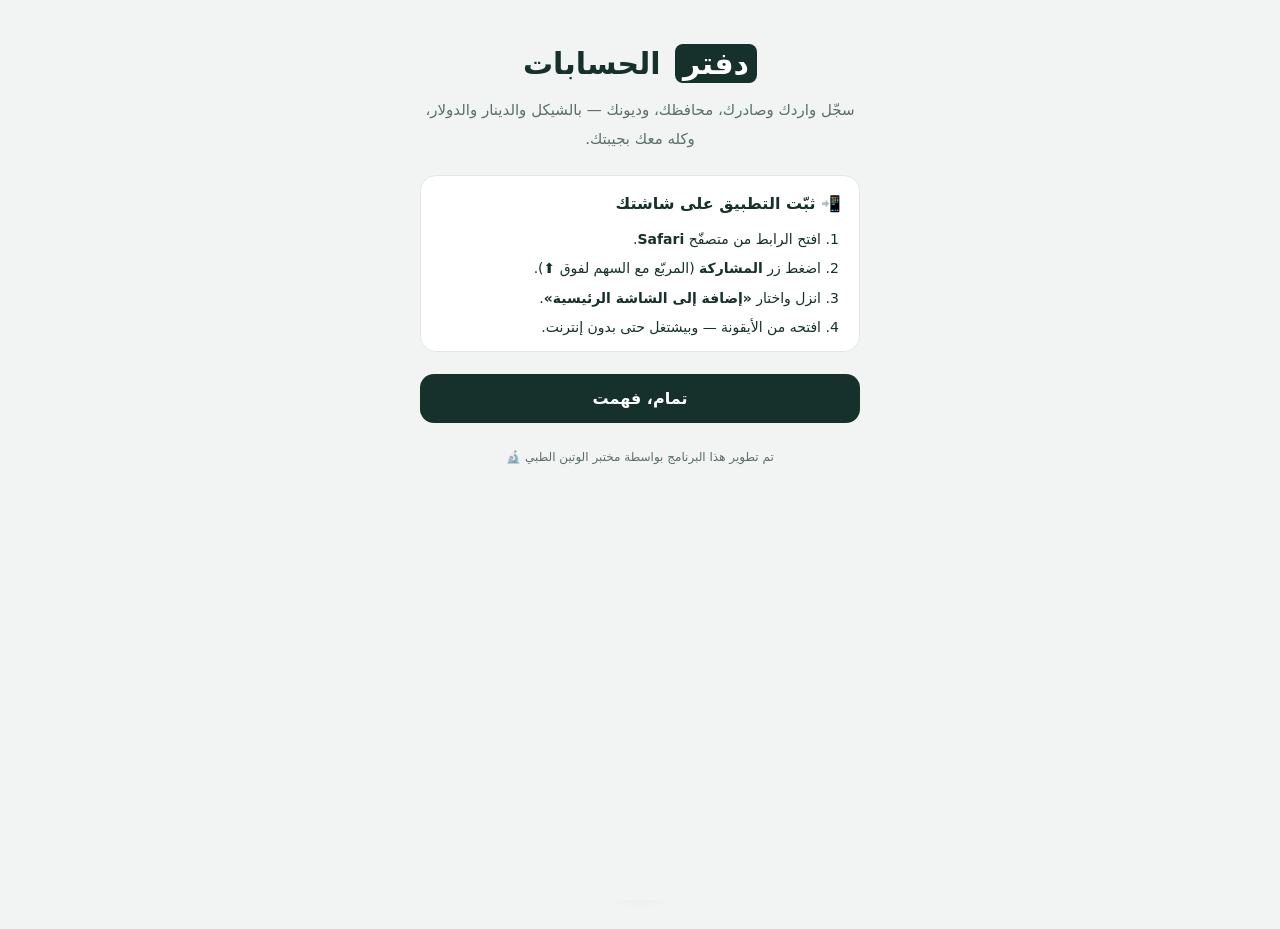
==== index.html @ 84275ccd "Add files via upload" ====
<!DOCTYPE html>
<html lang="ar" dir="rtl">
<head>
<meta charset="utf-8" /><meta name="viewport" content="width=device-width, initial-scale=1, viewport-fit=cover, maximum-scale=1" />
<title>دفتر الحسابات</title><meta name="color-scheme" content="light dark" />
<meta name="theme-color" content="#F1F4F2" media="(prefers-color-scheme: light)" />
<meta name="theme-color" content="#0E1A17" media="(prefers-color-scheme: dark)" />
<link rel="manifest" href="./manifest.webmanifest" />
<meta name="apple-mobile-web-app-capable" content="yes" />
<meta name="apple-mobile-web-app-status-bar-style" content="default" />
<meta name="apple-mobile-web-app-title" content="دفتر الحسابات" />
<link rel="apple-touch-icon" href="./icon-180.png" />
<style>
:root{--bg:#F1F4F2;--surface:#FFFFFF;--ink:#16302B;--ink-soft:#5A6F69;--line:#E3E8E5;--income:#138A5E;--income-bg:#E4F4EC;--expense:#D2504A;--expense-bg:#FBE9E7;--gold:#C2922E;--blue:#2C5BB0;--blue-bg:#EAF0FB;--seg-bg:#E6EBE8;--remind-bg:#FFF8EC;--remind-line:#F0DDB0;--remind-line2:#F0E2C4;--card-soft:#F3F6F4;--track:#D2D8D4;--accent:#16302B;--on-accent:#FFFFFF;--gold-bg:#FBF6EA;--chip-soft:#EEF2F0;--purple:#7A4FB5;--purple-bg:#F3EEFB;color-scheme:light dark;}
@media (prefers-color-scheme: dark){
  :root{
    --bg:#0E1A17;--surface:#17241F;--ink:#F4F8F6;--ink-soft:#C2D2CC;--line:#263530;
    --income:#43C492;--income-bg:#16302A;--expense:#F0837C;--expense-bg:#33211F;
    --gold:#D8B45E;--blue:#86A9E6;--blue-bg:#1E2B3D;
    --seg-bg:#101C18;--remind-bg:#272316;--remind-line:#4A3F22;--remind-line2:#3A3320;--card-soft:#1E2C26;--track:#2A3A33;
    --accent:#43C492;--on-accent:#0E1A17;--gold-bg:#2A2416;--chip-soft:#1E2C26;--purple:#C2A5E8;--purple-bg:#2A2238;
  }
}
*{box-sizing:border-box;-webkit-tap-highlight-color:transparent;}
html{background:var(--bg);min-height:100%;}
html,body{margin:0;padding:0;}
body{font-family:-apple-system,"SF Arabic","Segoe UI",system-ui,sans-serif;background:var(--bg);color:var(--ink);min-height:100vh;}
.aw-root{min-height:100vh;max-width:520px;margin:0 auto;padding:0 16px calc(110px + env(safe-area-inset-bottom));position:relative;}
.aw-loading{padding:80px 0;text-align:center;color:var(--ink-soft);}
.aw-top{display:flex;align-items:center;justify-content:space-between;padding:calc(18px + env(safe-area-inset-top)) 2px 10px;}
.aw-brand{font-size:20px;font-weight:700;letter-spacing:-.2px;}
.aw-brand-mark{background:var(--accent);color:var(--on-accent);border-radius:8px;padding:2px 8px;margin-left:4px;font-weight:800;}
.aw-gear{background:var(--surface);border:1px solid var(--line);border-radius:10px;padding:7px 9px;font-size:15px;}
.aw-cur-pills{display:flex;gap:8px;margin:2px 0 14px;}
.aw-cur-pill{flex:1;display:flex;flex-direction:column;align-items:center;gap:1px;padding:10px 4px;border:1.5px solid var(--line);background:var(--surface);border-radius:14px;font-family:inherit;color:var(--ink-soft);}
.aw-cur-pill.on{border-color:var(--gold);background:var(--gold-bg);color:var(--ink);box-shadow:0 2px 8px rgba(194,146,46,.15);}
.aw-cur-pill-sym{font-size:18px;font-weight:800;}
.aw-cur-pill-name{font-size:11px;font-weight:600;}
.aw-seg{display:flex;background:var(--seg-bg);border-radius:13px;padding:4px;margin:0 0 14px;}
.aw-seg-btn{position:relative;flex:1;padding:10px 4px;border:none;background:none;border-radius:10px;font-size:14px;font-weight:700;font-family:inherit;color:var(--ink-soft);}
.aw-seg-btn.on{background:var(--surface);color:var(--ink);box-shadow:0 1px 4px rgba(22,48,43,.1);}
.aw-dot{position:absolute;top:3px;left:8px;min-width:17px;height:17px;line-height:17px;background:var(--expense);color:#fff;border-radius:9px;font-size:10px;font-weight:800;padding:0 4px;}
.aw-month-nav{display:flex;align-items:center;justify-content:center;gap:18px;padding:0 0 14px;}
.aw-month-arrow{width:34px;height:34px;border-radius:50%;border:1px solid var(--line);background:var(--surface);font-size:20px;color:var(--ink);line-height:1;display:flex;align-items:center;justify-content:center;}
.aw-month-arrow:disabled{opacity:.35;}
.aw-month-label{font-size:16px;font-weight:600;min-width:130px;text-align:center;}
.aw-ledger{background:var(--surface);border-radius:20px;padding:22px 20px 18px;border:1px solid var(--line);box-shadow:0 6px 20px rgba(22,48,43,.06);position:relative;}
.aw-ledger::before{content:"";position:absolute;top:0;right:20px;left:20px;height:3px;background:linear-gradient(90deg,var(--gold),transparent);border-radius:3px;}
.aw-ledger-debt::before{background:linear-gradient(90deg,var(--blue),transparent);}
.aw-ledger-wallet::before{background:linear-gradient(90deg,var(--income),transparent);}
.aw-ledger-label{font-size:13px;color:var(--ink-soft);margin-bottom:4px;}
.aw-ledger-hint{font-size:12px;color:var(--ink-soft);margin-top:2px;}
.aw-balance{display:flex;align-items:baseline;gap:6px;margin-bottom:16px;}
.aw-ledger-wallet .aw-balance{margin-bottom:6px;}
.aw-balance.neg .aw-balance-num{color:var(--expense);}
.aw-cur-sym{font-size:20px;font-weight:600;color:var(--ink-soft);}
.aw-balance-num{font-size:40px;font-weight:800;letter-spacing:-1px;font-variant-numeric:tabular-nums;line-height:1;}
.aw-ledger-cols{display:flex;align-items:stretch;}
.aw-col{flex:1;display:flex;flex-direction:column;gap:3px;padding:6px 4px;}
.aw-col-divider{width:1px;background:var(--line);margin:4px 0;}
.aw-col-cap{font-size:12px;color:var(--ink-soft);}
.aw-col-val{font-size:19px;font-weight:700;font-variant-numeric:tabular-nums;}
.aw-col.income .aw-col-val{color:var(--income);}
.aw-col.expense .aw-col-val{color:var(--expense);}
.aw-chips{display:flex;gap:8px;padding:16px 0 6px;flex-wrap:wrap;}
.aw-chip{border:1px solid var(--line);background:var(--surface);color:var(--ink-soft);border-radius:999px;padding:8px 16px;font-size:14px;font-family:inherit;font-weight:600;}
.aw-chip.on{background:var(--accent);color:var(--on-accent);border-color:var(--accent);}
.aw-chip-toggle{margin-right:auto;font-size:13px;padding:8px 14px;}
.aw-chip-toggle.on{background:var(--blue);border-color:var(--blue);}
.aw-card{background:var(--surface);border:1px solid var(--line);border-radius:18px;padding:16px;margin-top:12px;}
.aw-card-title{font-size:15px;font-weight:700;margin-bottom:12px;}
.aw-chart-card .aw-chart{width:100%;height:auto;display:block;}
.aw-chart-legend{display:flex;gap:16px;justify-content:center;margin-top:8px;font-size:12px;color:var(--ink-soft);}
.aw-chart-legend i{display:inline-block;width:10px;height:10px;border-radius:3px;margin-left:5px;vertical-align:middle;}
.aw-bd-row{margin-bottom:12px;}.aw-bd-row:last-child{margin-bottom:0;}
.aw-bd-head{display:flex;justify-content:space-between;align-items:baseline;margin-bottom:5px;}
.aw-bd-name{font-size:14px;display:flex;align-items:center;gap:7px;}
.aw-bd-icon{font-size:16px;}
.aw-bd-amt{font-size:13px;font-weight:700;font-variant-numeric:tabular-nums;}
.aw-bd-pct{color:var(--ink-soft);font-weight:500;margin-right:6px;font-size:12px;}
.aw-bar-track{height:8px;background:var(--track);border-radius:6px;overflow:hidden;}
.aw-bar-fill{height:100%;background:var(--expense);border-radius:6px;transition:width .4s ease;}
.aw-bar-fill.paid{background:var(--income);}
.aw-debt-bar{margin-top:8px;background:var(--income-bg);height:6px;}
.aw-list{margin-top:16px;}
.aw-list-head{display:flex;justify-content:space-between;align-items:center;padding:0 4px 8px;font-size:15px;font-weight:700;}
.aw-list-count{background:var(--surface);border:1px solid var(--line);color:var(--ink-soft);border-radius:999px;padding:2px 10px;font-size:13px;font-weight:600;}
.aw-empty{text-align:center;color:var(--ink-soft);font-size:14px;line-height:2;padding:36px 16px;background:var(--surface);border:1px dashed var(--line);border-radius:16px;}
.aw-remind{background:var(--remind-bg);border:1px solid var(--remind-line);border-radius:16px;padding:14px 16px;margin-top:12px;}
.aw-remind-title{font-size:14px;font-weight:800;margin-bottom:8px;}
.aw-remind-row{display:flex;justify-content:space-between;align-items:center;gap:8px;font-size:13px;padding:5px 0;border-top:1px solid var(--remind-line2);}
.aw-remind-row:first-of-type{border-top:none;}
.aw-remind-when{font-weight:700;white-space:nowrap;}
.aw-remind-row.due-over .aw-remind-when{color:var(--expense);}
.aw-remind-row.due-soon .aw-remind-when{color:var(--gold);}
.aw-item{display:flex;align-items:center;gap:12px;background:var(--surface);border:1px solid var(--line);border-radius:14px;padding:12px;margin-bottom:8px;animation:awfade .25s ease;}
@keyframes awfade{from{opacity:0;transform:translateY(4px);}to{opacity:1;transform:none;}}
.aw-item-icon{width:40px;height:40px;border-radius:11px;flex-shrink:0;display:flex;align-items:center;justify-content:center;font-size:19px;}
.aw-item-icon.in{background:var(--income-bg);}
.aw-item-icon.out{background:var(--expense-bg);}
.aw-item-icon.wallet{background:var(--chip-soft);}
.aw-item-body{flex:1;min-width:0;}
.aw-item-top{display:flex;justify-content:space-between;align-items:baseline;gap:8px;}
.aw-item-cat{font-size:15px;font-weight:600;}
.aw-item-amt{font-size:15px;font-weight:800;font-variant-numeric:tabular-nums;white-space:nowrap;}
.aw-item-amt.in{color:var(--income);}.aw-item-amt.out{color:var(--expense);}
.aw-wallet-bal{font-size:17px;font-weight:800;font-variant-numeric:tabular-nums;color:var(--ink);white-space:nowrap;}
.aw-wallet-bal.neg{color:var(--expense);}
.aw-wallet-item{cursor:pointer;}
.aw-item-sub{display:flex;align-items:center;gap:8px;margin-top:3px;flex-wrap:wrap;}
.aw-tag{font-size:11px;font-weight:700;border-radius:6px;padding:2px 7px;}
.aw-tag.work{background:var(--blue-bg);color:var(--blue);}
.aw-tag.personal{background:var(--purple-bg);color:var(--purple);}
.aw-tag.wallet{background:var(--chip-soft);color:var(--ink-soft);}
.aw-tag.settled-tag{background:var(--income-bg);color:var(--income);}
.aw-tag.due-over{background:var(--expense-bg);color:var(--expense);}
.aw-tag.due-soon{background:var(--gold-bg);color:var(--gold);}
.aw-note{font-size:12px;color:var(--ink-soft);overflow:hidden;text-overflow:ellipsis;white-space:nowrap;max-width:170px;}
.aw-date{font-size:11px;color:var(--ink-soft);font-variant-numeric:tabular-nums;margin-right:auto;}
.aw-del{background:none;border:none;font-size:16px;opacity:.45;padding:6px;flex-shrink:0;}
.aw-del:active{opacity:1;}
.aw-debt-item.settled{opacity:.6;}
.aw-debt-actions{display:flex;flex-direction:column;align-items:center;gap:6px;flex-shrink:0;}
.aw-pay{background:var(--accent);color:var(--on-accent);border:none;border-radius:9px;padding:7px 12px;font-size:13px;font-weight:700;font-family:inherit;}
.aw-pay:active{opacity:.85;}
.aw-fab{position:fixed;bottom:calc(24px + env(safe-area-inset-bottom));right:50%;transform:translateX(50%);width:60px;height:60px;border-radius:50%;border:none;background:var(--accent);color:var(--on-accent);font-size:32px;font-weight:300;line-height:1;box-shadow:0 8px 24px rgba(22,48,43,.32);z-index:20;}
.aw-fab:active{transform:translateX(50%) scale(.94);}
.aw-overlay{position:fixed;inset:0;background:rgba(22,48,43,.4);z-index:30;display:flex;align-items:flex-end;justify-content:center;animation:awovl .2s ease;}
@keyframes awovl{from{opacity:0;}to{opacity:1;}}
.aw-sheet{background:var(--bg);width:100%;max-width:520px;border-radius:24px 24px 0 0;padding:10px 18px calc(26px + env(safe-area-inset-bottom));max-height:92vh;overflow-y:auto;animation:awsheet .28s cubic-bezier(.2,.8,.2,1);}
@keyframes awsheet{from{transform:translateY(100%);}to{transform:none;}}
.aw-sheet-handle{width:42px;height:5px;background:var(--line);border-radius:3px;margin:4px auto 14px;}
.aw-sheet-title{font-size:18px;font-weight:700;text-align:center;margin-bottom:18px;}
.aw-cur-pick{display:flex;gap:8px;}
.aw-cur-pick-btn{flex:1;display:flex;flex-direction:column;align-items:center;gap:1px;padding:11px 4px;border:1.5px solid var(--line);background:var(--surface);border-radius:13px;font-family:inherit;color:var(--ink-soft);}
.aw-cur-pick-btn.on{border-color:var(--gold);background:var(--gold-bg);color:var(--ink);}
.aw-cur-pick-sym{font-size:17px;font-weight:800;}
.aw-cur-pick-name{font-size:11px;font-weight:600;}
.aw-wallet-pick{display:flex;flex-wrap:wrap;gap:8px;}
.aw-wpick-btn{display:flex;align-items:center;gap:6px;border:1.5px solid var(--line);background:var(--surface);color:var(--ink-soft);border-radius:12px;padding:10px 13px;font-size:14px;font-family:inherit;font-weight:600;}
.aw-wpick-btn.on{border-color:var(--accent);background:var(--accent);color:var(--on-accent);}
.aw-mini-hint{font-size:12px;color:var(--ink-soft);margin-top:8px;line-height:1.6;width:100%;}
.aw-suggest{display:flex;flex-wrap:wrap;gap:7px;margin-top:9px;}
.aw-suggest-btn{border:1px solid var(--line);background:var(--surface);color:var(--ink-soft);border-radius:999px;padding:6px 13px;font-size:13px;font-family:inherit;font-weight:600;}
.aw-type-toggle,.aw-acc-toggle{display:flex;gap:8px;}
.aw-type-btn{flex:1;padding:14px;border-radius:14px;border:1.5px solid var(--line);background:var(--surface);font-size:15px;font-weight:700;font-family:inherit;color:var(--ink-soft);}
.aw-type-btn.out.on{background:var(--expense-bg);border-color:var(--expense);color:var(--expense);}
.aw-type-btn.in.on{background:var(--income-bg);border-color:var(--income);color:var(--income);}
.aw-field-label{display:block;font-size:13px;color:var(--ink-soft);margin:16px 4px 7px;font-weight:600;}
.aw-amount-wrap{display:flex;align-items:center;gap:8px;background:var(--surface);border:1.5px solid var(--line);border-radius:14px;padding:6px 16px;}
.aw-amount-cur{font-size:22px;color:var(--ink-soft);font-weight:600;}
.aw-amount-input{flex:1;border:none;background:none;font-size:30px;font-weight:800;font-family:inherit;color:var(--ink);padding:8px 0;outline:none;text-align:right;font-variant-numeric:tabular-nums;}
.aw-cat-grid{display:grid;grid-template-columns:repeat(3,1fr);gap:8px;}
.aw-cat{display:flex;flex-direction:column;align-items:center;gap:5px;padding:12px 4px;border-radius:13px;border:1.5px solid var(--line);background:var(--surface);font-family:inherit;}
.aw-cat.on{border-color:var(--accent);background:var(--card-soft);}
.aw-cat-add{border-style:dashed;color:var(--ink-soft);}
.aw-newcat{display:flex;gap:8px;align-items:center;margin-top:10px;}
.aw-newcat .aw-input{flex:1;}
.aw-emoji-sel{font-size:20px;border:1.5px solid var(--line);border-radius:12px;padding:9px 6px;background:var(--surface);font-family:inherit;}
.aw-catrow{display:flex;gap:8px;align-items:center;margin-bottom:8px;}
.aw-catrow .aw-input{flex:1;}
.aw-cats-h{font-size:13px;font-weight:800;color:var(--ink-soft);margin:16px 2px 9px;}
.aw-add-cat{text-align:center !important;border-style:dashed;margin-top:4px;}
.aw-cat-icon{font-size:22px;}
.aw-cat-label{font-size:11.5px;color:var(--ink);font-weight:600;text-align:center;line-height:1.3;}
.aw-acc-btn{flex:1;padding:13px;border-radius:13px;border:1.5px solid var(--line);background:var(--surface);font-size:15px;font-weight:700;font-family:inherit;color:var(--ink-soft);}
.aw-acc-btn.on{border-color:var(--accent);background:var(--accent);color:var(--on-accent);}
.aw-input{width:100%;border:1.5px solid var(--line);background:var(--surface);border-radius:13px;padding:13px 14px;font-size:15px;font-family:inherit;color:var(--ink);outline:none;}
.aw-input:focus{border-color:var(--ink);}
.aw-pay-rem{text-align:center;font-size:15px;color:var(--ink-soft);background:var(--surface);border:1px solid var(--line);border-radius:12px;padding:12px;}
.aw-pay-rem b{color:var(--ink);font-variant-numeric:tabular-nums;}
.aw-set-p{font-size:13px;color:var(--ink-soft);margin:0 0 14px;line-height:1.7;}
.aw-set-btn{display:block;width:100%;text-align:right;background:var(--surface);border:1.5px solid var(--line);border-radius:13px;padding:15px;font-size:15px;font-weight:700;font-family:inherit;color:var(--ink);margin-bottom:10px;}
.aw-set-btn.danger{color:var(--expense);border-color:#F2CFCC;}
.aw-sheet-actions{display:flex;gap:10px;margin-top:24px;}
.aw-btn{flex:1;padding:15px;border-radius:14px;border:none;font-size:16px;font-weight:700;font-family:inherit;}
.aw-btn.ghost{background:var(--surface);border:1.5px solid var(--line);color:var(--ink-soft);}
.aw-btn.primary{background:var(--accent);color:var(--on-accent);}
.aw-btn.primary.disabled{opacity:.4;}
@media (prefers-reduced-motion:reduce){*{animation:none !important;transition:none !important;}}

.aw-chart text{fill:var(--ink-soft);}
.aw-chart .bar-in{fill:var(--income);}
.aw-chart .bar-out{fill:var(--expense);}

/* ترخيص: تجربة + قفل */
.aw-trial{display:flex;align-items:center;justify-content:space-between;gap:10px;background:var(--gold-bg);border:1px solid var(--gold);border-radius:13px;padding:10px 14px;margin:0 0 14px;font-size:13px;color:var(--ink);}
.aw-trial b{font-variant-numeric:tabular-nums;}
.aw-trial-btn{background:var(--gold);color:#1c1402;border:none;border-radius:9px;padding:7px 14px;font-size:13px;font-weight:800;font-family:inherit;}
.aw-lock{background:var(--surface);border:1px solid var(--line);border-radius:20px;padding:34px 22px;text-align:center;margin-top:24px;}
.aw-lock-emoji{font-size:44px;margin-bottom:10px;}
.aw-lock-title{font-size:20px;font-weight:800;margin-bottom:10px;}
.aw-lock-text{font-size:14px;color:var(--ink-soft);line-height:1.9;margin-bottom:22px;}
.aw-lock-btn{width:100%;}
.aw-lock-err{color:var(--expense);font-size:13px;font-weight:600;margin-top:10px;min-height:18px;text-align:center;}
.aw-credit{text-align:center;font-size:12px;color:var(--ink-soft);padding:24px 12px 10px;line-height:1.7;}

/* تقارير */
.aw-rep-grid{display:flex;gap:8px;}
.aw-rep-box{flex:1;background:var(--card-soft);border-radius:13px;padding:12px 8px;text-align:center;}
.aw-rep-cap{display:block;font-size:12px;color:var(--ink-soft);margin-bottom:4px;}
.aw-rep-val{font-size:18px;font-weight:800;font-variant-numeric:tabular-nums;}
.aw-rep-val.in{color:var(--income);}
.aw-rep-val.out{color:var(--expense);}
.aw-rep-val.net{color:var(--ink);}
.aw-rep-cmp{margin-top:12px;font-size:13px;font-weight:700;}
.aw-rep-cmp.up{color:var(--expense);}
.aw-rep-cmp.down{color:var(--income);}
.aw-rep-row{display:flex;justify-content:space-between;align-items:center;padding:8px 0;border-top:1px solid var(--line);font-size:14px;}
.aw-rep-row:first-child{border-top:none;}
.aw-rep-amt{font-weight:700;font-variant-numeric:tabular-nums;}
.aw-rep-pdf{width:100%;margin-top:16px;}

/* overlay طباعة التقرير */
.aw-print-ov{position:fixed;inset:0;z-index:60;background:#fff;color:#16302B;overflow:auto;-webkit-overflow-scrolling:touch;}
.aw-print-bar{position:sticky;top:0;display:flex;gap:10px;padding:14px 16px calc(14px + env(safe-area-inset-top));background:#f4f4f4;border-bottom:1px solid #e0e0e0;}
.aw-print-doc{padding:24px 22px 60px;max-width:620px;margin:0 auto;font-family:-apple-system,system-ui,"Segoe UI",sans-serif;}
.pp-head{border-bottom:3px solid #C2922E;padding-bottom:12px;margin-bottom:18px;}
.pp-lab{font-size:20px;font-weight:800;color:#16302B;}
.pp-sub{font-size:13px;color:#5A6F69;margin-top:3px;}
.pp-h{font-size:15px;margin:22px 0 8px;color:#16302B;}
.pp-tbl{width:100%;border-collapse:collapse;font-size:14px;color:#16302B;}
.pp-tbl td{padding:9px 4px;border-bottom:1px solid #E3E8E5;}
.pp-tbl td:last-child{text-align:left;font-weight:700;font-variant-numeric:tabular-nums;}
.pp-in{color:#138A5E;} .pp-out{color:#D2504A;}
.pp-note{font-size:13px;color:#5A6F69;}
.pp-foot{margin-top:30px;font-size:12px;color:#5A6F69;text-align:center;border-top:1px solid #E3E8E5;padding-top:12px;}
@media print{
  body>*:not(.aw-print-ov){display:none !important;}
  .aw-print-ov{position:static;overflow:visible;}
  .noprint{display:none !important;}
}

/* شاشة الاشتراك */
.aw-lock-link{display:block;width:100%;margin-top:12px;background:none;border:none;color:var(--ink-soft);font-size:14px;font-weight:700;font-family:inherit;text-decoration:underline;padding:8px;}
.aw-plans{display:flex;gap:8px;margin-bottom:8px;}
.aw-plan{flex:1;position:relative;background:var(--card-soft);border:1.5px solid var(--line);border-radius:14px;padding:14px 6px 12px;text-align:center;}
.aw-plan.best{border-color:var(--gold);background:var(--gold-bg);}
.aw-plan-tag{position:absolute;top:-9px;right:50%;transform:translateX(50%);background:var(--gold);color:#1c1402;font-size:10px;font-weight:800;padding:2px 8px;border-radius:7px;white-space:nowrap;}
.aw-plan-name{font-size:13px;color:var(--ink-soft);margin-bottom:4px;}
.aw-plan-price{font-size:18px;font-weight:800;}
.aw-pay-title{font-size:13px;font-weight:700;color:var(--ink-soft);margin:18px 2px 10px;}
.aw-pay-m{display:flex;align-items:center;gap:11px;background:var(--surface);border:1px solid var(--line);border-radius:13px;padding:11px 13px;margin-bottom:8px;}
.aw-pay-m-ic{font-size:20px;}
.aw-pay-m-name{font-size:14px;font-weight:700;}
.aw-pay-m-val{font-size:13px;color:var(--ink-soft);font-variant-numeric:tabular-nums;margin-top:1px;}
.aw-pay-steps{font-size:13px;color:var(--ink-soft);line-height:1.8;margin:14px 2px;}
.aw-wa-btn{display:block;text-align:center;background:#25D366;color:#fff;text-decoration:none;border-radius:14px;padding:15px;font-size:16px;font-weight:800;font-family:inherit;margin-top:6px;}
.aw-wa-btn:active{opacity:.9;}
.aw-plan{cursor:pointer;transition:transform .1s;}
.aw-plan.on{border-color:var(--accent);box-shadow:0 0 0 2px var(--accent) inset;}
.aw-plan.best.on{border-color:var(--gold);box-shadow:0 0 0 2px var(--gold) inset;}
.aw-plan:active{transform:scale(.97);}
.aw-pe-row{display:flex;gap:8px;margin-bottom:8px;}
.aw-pe-row .aw-input{flex:1;}
.aw-pe-name{max-width:38%;}

/* رمز الجهاز بشاشة التفعيل */
.aw-dev-box{display:flex;flex-direction:column;align-items:center;gap:4px;background:var(--card-soft);border:1px dashed var(--accent);border-radius:13px;padding:13px;margin-bottom:14px;}
.aw-dev-cap{font-size:12px;color:var(--ink-soft);}
.aw-dev-code{font-size:24px;font-weight:800;letter-spacing:3px;font-variant-numeric:tabular-nums;color:var(--ink);}

/* فاتورة مرفقة */
.aw-inv-attach{margin-bottom:4px;}
.aw-attach-btn{width:100%;background:var(--card-soft);border:1.5px dashed var(--line);color:var(--ink);border-radius:13px;padding:13px;font-size:14px;font-weight:700;font-family:inherit;}
.aw-attach-btn:disabled{opacity:.6;}
.aw-inv-thumb{position:relative;display:inline-block;margin-top:10px;}
.aw-inv-thumb img{max-width:140px;max-height:160px;border-radius:11px;border:1px solid var(--line);display:block;}
.aw-inv-rm{position:absolute;top:6px;inset-inline-end:6px;background:rgba(0,0,0,.65);color:#fff;border:none;border-radius:8px;padding:5px 10px;font-size:12px;font-weight:700;font-family:inherit;}
.aw-inv-tag{background:var(--accent-soft,rgba(67,196,146,.15));color:var(--accent);border:none;border-radius:7px;padding:3px 8px;font-size:12px;font-weight:700;font-family:inherit;}
.aw-inv-ov{position:fixed;inset:0;z-index:70;background:rgba(0,0,0,.92);display:flex;flex-direction:column;align-items:center;justify-content:center;padding:16px;overflow:auto;}
.aw-inv-bar{position:fixed;top:0;left:0;right:0;display:flex;gap:10px;justify-content:center;padding:14px calc(14px + env(safe-area-inset-top)) 14px;background:rgba(0,0,0,.5);}
.aw-inv-img{max-width:100%;max-height:84vh;border-radius:10px;margin-top:60px;}

/* نافذة تأكيد داخل التطبيق */
.aw-confirm-ov{position:fixed;inset:0;z-index:80;background:rgba(0,0,0,.55);display:flex;align-items:center;justify-content:center;padding:24px;}
.aw-confirm-box{background:var(--surface);border:1px solid var(--line);border-radius:18px;padding:22px 20px 16px;max-width:340px;width:100%;box-shadow:0 20px 50px rgba(0,0,0,.4);}
.aw-confirm-msg{font-size:16px;font-weight:700;text-align:center;line-height:1.7;margin-bottom:18px;color:var(--ink);}
.aw-confirm-actions{display:flex;gap:10px;}
.aw-confirm-actions .aw-btn{flex:1;}
.aw-btn.danger{background:var(--expense);color:#fff;}

/* زر تعديل الحركة */
.aw-edit{background:none;border:none;font-size:16px;padding:6px 8px;opacity:.65;cursor:pointer;}
.aw-edit:active{opacity:1;}

/* شاشة الترحيب */
.aw-welcome-ov{position:fixed;inset:0;z-index:90;background:var(--bg);overflow:auto;-webkit-overflow-scrolling:touch;display:flex;align-items:flex-start;justify-content:center;padding:max(28px,env(safe-area-inset-top)) 20px 40px;}
.aw-welcome-box{max-width:440px;width:100%;text-align:center;padding-top:18px;}
.aw-welcome-logo{font-size:30px;font-weight:800;margin-bottom:14px;}
.aw-welcome-tag{font-size:15px;color:var(--ink-soft);line-height:1.9;margin-bottom:22px;}
.aw-welcome-card{background:var(--surface);border:1px solid var(--line);border-radius:16px;padding:18px 18px 8px;text-align:right;margin-bottom:22px;}
.aw-welcome-h{font-size:16px;font-weight:800;margin-bottom:12px;}
.aw-welcome-steps{margin:0;padding-inline-start:20px;font-size:14px;line-height:2.1;color:var(--ink);}
.aw-welcome-steps b{color:var(--accent);}
.aw-welcome-btn{width:100%;}

/* صفحة الشخص (تجميع الديون) */
.aw-chev{font-size:30px;color:var(--ink-soft);opacity:.7;padding:0 4px;}
.aw-debt-item[data-person]{cursor:pointer;}
.aw-person-sum{display:flex;align-items:center;justify-content:space-between;background:var(--card-soft);border-radius:14px;padding:14px 18px;font-size:15px;color:var(--ink-soft);margin-bottom:6px;}
.aw-person-sum b{font-size:24px;font-variant-numeric:tabular-nums;}
.aw-person-sum.in b{color:var(--income);}
.aw-person-sum.out b{color:var(--expense);}
.aw-person-list{margin:14px 0 6px;}
.aw-person-row{background:var(--surface);border:1px solid var(--line);border-radius:14px;padding:12px 14px;margin-bottom:10px;}
.aw-person-row.settled{opacity:.6;}
.aw-person-row-head{display:flex;align-items:center;justify-content:space-between;margin-bottom:6px;}
.aw-person-amt{font-size:18px;font-weight:800;font-variant-numeric:tabular-nums;}
.aw-person-amt.in{color:var(--income);}
.aw-person-amt.out{color:var(--expense);}
.aw-person-row-actions{display:flex;gap:8px;margin-top:10px;}
.aw-person-row-actions .aw-pay{flex:1;}
.aw-person-add{width:100%;margin-top:6px;}

/* شريط الاشتراك الفعّال */
.aw-sub{ }
.aw-sub.ok{background:linear-gradient(90deg,rgba(67,196,146,.16),rgba(67,196,146,.06));border:1px solid rgba(67,196,146,.35);}
.aw-sub.warn{background:linear-gradient(90deg,rgba(212,168,74,.18),rgba(212,168,74,.06));border:1px solid rgba(212,168,74,.45);}
.aw-sub-exp{font-size:12px;color:var(--ink-soft);opacity:.9;}

/* شريط تفصيل الواردات (أخضر) */
.aw-bar-fill.income-fill{background:linear-gradient(90deg,var(--income),#5fd6a8);}
.aw-rep-amt.in{color:var(--income);}

/* بنود قابلة للضغط */
.aw-bd-tap{cursor:pointer;border-radius:12px;transition:background .15s;padding:6px;margin:-6px -6px 4px;}
.aw-bd-tap:active{background:var(--card-soft);}
.aw-bd-chev{color:var(--ink-soft);opacity:.6;margin-inline-start:6px;font-weight:700;}
.aw-person-row-actions .aw-pay[data-cdedit]{background:var(--card-soft);color:var(--ink);border:1px solid var(--line);}

/* فلاتر النوع (وارد/صادر) */
.aw-chips-type{margin-top:4px;}
.aw-chip.chip-in.on{background:var(--income);color:#0E1A17;border-color:var(--income);}
.aw-chip.chip-out.on{background:var(--expense);color:#fff;border-color:var(--expense);}

/* الأسئلة الشائعة */
.aw-faq{padding-top:4px;}
.aw-faq-item{border:1px solid var(--line);border-radius:12px;margin-bottom:10px;overflow:hidden;}
.aw-faq-q{width:100%;display:flex;align-items:center;justify-content:space-between;gap:10px;background:var(--surface);border:none;padding:14px 16px;font-size:15px;font-weight:700;color:var(--ink);text-align:start;cursor:pointer;font-family:inherit;}
.aw-faq-ar{transition:transform .2s;opacity:.6;}
.aw-faq-item.open .aw-faq-ar{transform:rotate(180deg);}
.aw-faq-a{max-height:0;overflow:hidden;padding:0 16px;color:var(--ink-soft);font-size:14px;line-height:1.9;transition:max-height .25s ease,padding .25s ease;}
.aw-faq-item.open .aw-faq-a{max-height:400px;padding:0 16px 14px;}
.aw-faq-wa{width:100%;margin-top:8px;text-decoration:none;text-align:center;}

/* الرواتب */
.aw-emp-item{cursor:pointer;}
.aw-emp-item .aw-item-icon{background:var(--card-soft);}
.aw-emp-item [data-paysal]{white-space:nowrap;}

/* سطر الصافي بعد الخصم */
.aw-net-line{display:none;font-size:14px;color:var(--gold);font-weight:700;margin:8px 2px 0;line-height:1.7;}
.aw-net-line b{color:var(--income);}

/* فلتر المحافظ + صفحة المحفظة */
.aw-chips-wallet{margin-top:2px;flex-wrap:wrap;}
.aw-wd-grid{display:flex;gap:8px;margin:12px 0;}
.aw-wd-box{flex:1;background:var(--surface);border:1px solid var(--line);border-radius:12px;padding:10px 8px;text-align:center;}
.aw-wd-box span{display:block;font-size:11px;color:var(--ink-soft);margin-bottom:4px;}
.aw-wd-box b{font-size:16px;font-variant-numeric:tabular-nums;}
.aw-wd-box.in b{color:var(--income);}
.aw-wd-box.out b{color:var(--expense);}

/* مولّد الأكواد داخل التطبيق */
.aw-kg-plans{flex-wrap:wrap;gap:6px;}
.aw-kg-plans .aw-type-btn{flex:1;min-width:70px;}
.aw-kg-out{margin-top:18px;background:var(--card-soft);border:1px dashed var(--accent);border-radius:14px;padding:18px 14px;text-align:center;}
.aw-kg-out.empty{border-color:var(--line);}
.aw-kg-code{font-size:26px;font-weight:800;letter-spacing:2px;font-variant-numeric:tabular-nums;word-break:break-all;}
.aw-kg-code.ph{color:var(--ink-soft);font-size:17px;letter-spacing:0;font-weight:600;}
.aw-kg-plan{font-size:14px;color:var(--gold);font-weight:700;margin-top:6px;}
.aw-kg-tip{font-size:13px;color:var(--accent);font-weight:700;margin-top:8px;min-height:18px;}
.aw-emp-name-row{display:flex;gap:8px;align-items:center;}
.aw-emp-name-row .aw-input{flex:1;}
.aw-emp-name-row .aw-btn{white-space:nowrap;}

/* وقت الحركة */
.aw-time{opacity:.75;font-size:11px;margin-inline-start:2px;}
</style></head><body>
<div id="app" class="aw-root"><div class="aw-loading">جاري التحميل…</div></div>
<script>
/* ============================================================
   دفتر الحسابات — PWA كامل (Vanilla JS)
   عملات منفصلة + حركات + محافظ + ديون مربوطة بالمحافظ
   + تذكير ديون + رسم بياني شهري + نسخ احتياطي/تصدير CSV
   البيانات بتنحفظ بـ localStorage (تشتغل أوفلاين)
   ============================================================ */

const STORE_KEY = "alwateen-finance-v1";

const DEFAULT_INCOME_CATS = [
  { id: "salary", label: "راتب / أجر", icon: "💼" },
  { id: "lab", label: "دخل المختبر", icon: "🔬" },
  { id: "freelance", label: "عمل إضافي", icon: "🧰" },
  { id: "support", label: "هدية / دعم", icon: "🎁" },
  { id: "other_in", label: "أخرى", icon: "➕" },
];
const DEFAULT_EXPENSE_CATS = [
  { id: "food", label: "طعام وشراب", icon: "🍽️" },
  { id: "transport", label: "مواصلات", icon: "🚗" },
  { id: "bills", label: "فواتير", icon: "🧾" },
  { id: "health", label: "صحة وأدوية", icon: "💊" },
  { id: "shopping", label: "تسوّق", icon: "🛍️" },
  { id: "rent", label: "إيجار", icon: "🏠" },
  { id: "family", label: "مصاريف العائلة", icon: "👨‍👩‍👧" },
  { id: "work_expense", label: "مصاريف الشغل", icon: "🏢" },
  { id: "maintenance", label: "صيانة", icon: "🔧" },
  { id: "other_out", label: "أخرى", icon: "•" },
];
const DEBT_CATS = ["debt_lend","debt_borrow","debt_collect","debt_payment"];
function isDebtTx(t){ return DEBT_CATS.indexOf(t.category)>=0; }
const EXTRA_CATS = [
  { id: "debt_payment", label: "تسديد دَين", icon: "📌" },
  { id: "debt_collect", label: "تحصيل دَين", icon: "🤝" },
  { id: "debt_lend", label: "دَين أعطيته", icon: "🤝" },
  { id: "debt_borrow", label: "دَين أخذته", icon: "📌" },
];
const LEGACY_CATS = { lab_supplies: { label: "مصاريف الشغل", icon: "🏢" } };
const EMOJIS = ["🍽️","🚗","🧾","💊","🛍️","🏠","👨‍👩‍👧","🏢","🔧","💼","🔬","🧰","🎁","💰","📱","🏦","👛","📦","⚡","🚌","☕","🍞","👶","🎓","🩺","🛒","🧹","🔌","✈️","🎉","➕","•"];
function catInfo(id) {
  const all = [ ...((state.cats&&state.cats.income)||[]), ...((state.cats&&state.cats.expense)||[]), ...EXTRA_CATS ];
  return all.find((c)=>c.id===id) || LEGACY_CATS[id] || { label:"أخرى", icon:"•" };
}

const AR_MONTHS = ["كانون الثاني","شباط","آذار","نيسان","أيار","حزيران","تموز","آب","أيلول","تشرين الأول","تشرين الثاني","كانون الأول"];
const AR_MONTHS_SHORT = ["ك2","شب","آذ","نيس","أيا","حز","تم","آب","أيل","ت1","ت2","ك1"];
const CURRENCIES = [{ sym: "₪", name: "شيكل" }, { sym: "$", name: "دولار" }, { sym: "د.أ", name: "دينار" }];
const WALLET_SUGGEST = ["بنك", "محفظة بال بي", "محفظة جوال بي", "محفظة كاش"];

/* إعدادات الاشتراك والدفع (قابلة للتعديل من شاشة المالك) */
const PAY_KEY = "daftar-pay-v1";
const PAY_DEFAULT = {
  whatsapp: "970597210118",
  methods: [
    { icon:"📱", name:"جوال بي", val:"0597210118" },
    { icon:"📱", name:"بال بي", val:"0567385853" },
    { icon:"🏦", name:"بنك فلسطين", val:"حساب رقم 1255769 (أو 0567385853)" },
  ],
  plans: [
    { name:"شهري", price:"10 ₪" },
    { name:"6 شهور", price:"50 ₪" },
    { name:"سنوي", price:"90 ₪", best:true },
  ],
};
let PAY = JSON.parse(JSON.stringify(PAY_DEFAULT));
function loadPay(){
  try{ const raw=localStorage.getItem(PAY_KEY); if(raw){ const s=JSON.parse(raw);
    if(s.whatsapp) PAY.whatsapp=s.whatsapp;
    if(Array.isArray(s.methods)&&s.methods.length) PAY.methods=s.methods;
    if(Array.isArray(s.plans)&&s.plans.length) PAY.plans=s.plans;
  } }catch(e){}
}
function savePay(){ try{ localStorage.setItem(PAY_KEY, JSON.stringify({whatsapp:PAY.whatsapp,methods:PAY.methods,plans:PAY.plans})); }catch(e){} }
function waLink(planName, planPrice){
  let msg = "السلام عليكم 👋\nبدي أشترك بتطبيق دفتر الحسابات.\n";
  if (planName) msg += "الخطة: " + planName + (planPrice?(" ("+planPrice+")"):"") + "\n";
  msg += "رمز جهازي: " + getDeviceId() + "\n";
  msg += "هذا إشعار التحويل 👇 (أرفقت صورة الإشعار)\nالاسم اللي بدي يطلع بالتفعيل: ";
  return "https://wa.me/" + PAY.whatsapp + "?text=" + encodeURIComponent(msg);
}

/* ---------- أدوات ---------- */
function todayStr() {
  const d = new Date();
  return `${d.getFullYear()}-${String(d.getMonth()+1).padStart(2,"0")}-${String(d.getDate()).padStart(2,"0")}`;
}
function monthKeyOf(s) { return s.slice(0, 7); }
function nowTime(){ const d=new Date(); return `${String(d.getHours()).padStart(2,"0")}:${String(d.getMinutes()).padStart(2,"0")}`; }
function fmtTime(t){ if(!t) return ""; const p=String(t).split(":"); let h=parseInt(p[0],10); const mnt=p[1]||"00";
  const ampm = h<12 ? "ص" : "م"; let h12 = h%12; if(h12===0) h12=12; return `${h12}:${mnt} ${ampm}`; }
function fmt(n) {
  const neg = n < 0, v = Math.abs(Math.round(n*100)/100);
  return (neg?"-":"") + v.toLocaleString("en-US",{minimumFractionDigits:v%1?2:0,maximumFractionDigits:2});
}
function uid() { return Date.now().toString(36) + Math.random().toString(36).slice(2,7); }
function esc(s) {
  return String(s==null?"":s).replace(/[&<>"']/g, (m)=>({ "&":"&amp;","<":"&lt;",">":"&gt;",'"':"&quot;","'":"&#39;" }[m]));
}
function walletIcon(name) {
  const n = (name||"");
  if (n.includes("بنك")) return "🏦";
  if (n.includes("بال بي") || n.includes("جوال") || n.includes("إلكترون") || n.includes("الكترون")) return "📱";
  return "👛";
}
function daysBetween(a, b) { return Math.round((new Date(b) - new Date(a)) / 86400000); }
function addDays(dateStr, n){ const d=new Date(dateStr); d.setDate(d.getDate()+n); return d.toISOString().slice(0,10); }

/* ============================================================
   نظام الترخيص (تجربة + تفعيل بكود)
   ملاحظة: حماية برمجية محلية (بدون سيرفر) — توقف المستخدم العادي.
   ============================================================ */
const LIC_KEY = "daftar-license-v1";
const TRIAL_DAYS = 2;
const LIC_SECRET = "531abcf9ff4ccd94d45020c6a960b04f7c720e28f48687b9";

function _sha256(bytes){
  const K=[0x428a2f98,0x71374491,0xb5c0fbcf,0xe9b5dba5,0x3956c25b,0x59f111f1,0x923f82a4,0xab1c5ed5,0xd807aa98,0x12835b01,0x243185be,0x550c7dc3,0x72be5d74,0x80deb1fe,0x9bdc06a7,0xc19bf174,0xe49b69c1,0xefbe4786,0x0fc19dc6,0x240ca1cc,0x2de92c6f,0x4a7484aa,0x5cb0a9dc,0x76f988da,0x983e5152,0xa831c66d,0xb00327c8,0xbf597fc7,0xc6e00bf3,0xd5a79147,0x06ca6351,0x14292967,0x27b70a85,0x2e1b2138,0x4d2c6dfc,0x53380d13,0x650a7354,0x766a0abb,0x81c2c92e,0x92722c85,0xa2bfe8a1,0xa81a664b,0xc24b8b70,0xc76c51a3,0xd192e819,0xd6990624,0xf40e3585,0x106aa070,0x19a4c116,0x1e376c08,0x2748774c,0x34b0bcb5,0x391c0cb3,0x4ed8aa4a,0x5b9cca4f,0x682e6ff3,0x748f82ee,0x78a5636f,0x84c87814,0x8cc70208,0x90befffa,0xa4506ceb,0xbef9a3f7,0xc67178f2];
  let h0=0x6a09e667,h1=0xbb67ae85,h2=0x3c6ef372,h3=0xa54ff53a,h4=0x510e527f,h5=0x9b05688c,h6=0x1f83d9ab,h7=0x5be0cd19;
  const l=bytes.length, withOne=l+1, k=((((withOne+8)+63)&~63)-withOne-8), total=withOne+k+8;
  const m=new Uint8Array(total); m.set(bytes); m[l]=0x80;
  const dv=new DataView(m.buffer), bitLen=l*8;
  dv.setUint32(total-4,bitLen>>>0); dv.setUint32(total-8,Math.floor(bitLen/0x100000000));
  const w=new Uint32Array(64), rotr=(x,n)=>(x>>>n)|(x<<(32-n));
  for(let i=0;i<total;i+=64){
    for(let j=0;j<16;j++) w[j]=dv.getUint32(i+j*4);
    for(let j=16;j<64;j++){ const s0=rotr(w[j-15],7)^rotr(w[j-15],18)^(w[j-15]>>>3); const s1=rotr(w[j-2],17)^rotr(w[j-2],19)^(w[j-2]>>>10); w[j]=(w[j-16]+s0+w[j-7]+s1)|0; }
    let a=h0,b=h1,c=h2,d=h3,e=h4,f=h5,g=h6,h=h7;
    for(let j=0;j<64;j++){ const S1=rotr(e,6)^rotr(e,11)^rotr(e,25); const ch=(e&f)^(~e&g); const t1=(h+S1+ch+K[j]+w[j])|0; const S0=rotr(a,2)^rotr(a,13)^rotr(a,22); const maj=(a&b)^(a&c)^(b&c); const t2=(S0+maj)|0; h=g;g=f;f=e;e=(d+t1)|0;d=c;c=b;b=a;a=(t1+t2)|0; }
    h0=(h0+a)|0;h1=(h1+b)|0;h2=(h2+c)|0;h3=(h3+d)|0;h4=(h4+e)|0;h5=(h5+f)|0;h6=(h6+g)|0;h7=(h7+h)|0;
  }
  const out=new Uint8Array(32), odv=new DataView(out.buffer);
  [h0,h1,h2,h3,h4,h5,h6,h7].forEach((hh,idx)=>odv.setUint32(idx*4,hh>>>0));
  return out;
}
function _utf8(s){ return new TextEncoder().encode(s); }
function hmacSha256(keyStr,msgStr){
  let key=_utf8(keyStr); if(key.length>64) key=_sha256(key);
  const block=new Uint8Array(64); block.set(key);
  const ipad=new Uint8Array(64), opad=new Uint8Array(64);
  for(let i=0;i<64;i++){ ipad[i]=block[i]^0x36; opad[i]=block[i]^0x5c; }
  const msg=_utf8(msgStr);
  const inner=new Uint8Array(64+msg.length); inner.set(ipad); inner.set(msg,64);
  const ih=_sha256(inner);
  const outer=new Uint8Array(96); outer.set(opad); outer.set(ih,64);
  return _sha256(outer);
}
const _B32="0123456789ABCDEFGHJKMNPQRSTVWXYZ";
function _toB32(bytes,len){ let bits=0,val=0,out=""; for(let i=0;i<bytes.length&&out.length<len;i++){ val=((val<<8)|bytes[i])>>>0; bits+=8; while(bits>=5&&out.length<len){ out+=_B32[(val>>>(bits-5))&31]; bits-=5; } } return out; }
function normName(n){ return (n||"").trim().replace(/\s+/g," ").toLowerCase(); }
const PLAN_DAYS = { M:30, H:180, Y:365 };
const PLAN_LABEL = { M:"شهر", H:"6 شهور", Y:"سنة", life:"دائم" };
function _codeBody(name, device, planKey){ const d=hmacSha256(LIC_SECRET, normName(name)+"|"+(device||"")+(planKey?("|"+planKey):"")); const r=_toB32(d,12); return r.slice(0,4)+"-"+r.slice(4,8)+"-"+r.slice(8,12); }
function makeCode(name, device){ return _codeBody(name, device, ""); }                 // دائم (للمالك/التوافق القديم)
function makeCodePlan(name, device, plan){ return plan+"-"+_codeBody(name, device, plan); } // باشتراك بمدة
function parseCode(name, code, device){
  const raw=(code||"").toUpperCase().replace(/\s/g,"");
  const parts=raw.split("-").filter(Boolean);
  if(parts.length===4 && parts[0].length===1 && PLAN_DAYS[parts[0]]){
    const plan=parts[0], body=parts.slice(1).join("");
    if(body && body===_codeBody(name,device,plan).replace(/-/g,"")) return { valid:true, plan, days:PLAN_DAYS[plan] };
    return { valid:false };
  }
  const body=parts.join("");
  if(body && body===makeCode(name,device).replace(/-/g,"")) return { valid:true, plan:"life", days:null };
  return { valid:false };
}
function checkCode(name,code,device){ return parseCode(name,code,device).valid; }

let lic = { installedAt: null, pro: false, name: "", code: "", device: "", plan: "", activatedAt: null, expiry: null };
function getDeviceId(){
  if (lic.device) return lic.device;
  // بصمة جهاز عشوائية ثابتة لهذا الجهاز
  const rand = (Date.now().toString(36) + Math.random().toString(36).slice(2)).toUpperCase().replace(/[^0-9A-Z]/g,"");
  lic.device = _toB32(hmacSha256(LIC_SECRET, "dev:"+rand), 6); // رمز قصير 6 خانات
  saveLic();
  return lic.device;
}
function loadLic(){
  try{ const raw=localStorage.getItem(LIC_KEY); if(raw){ const s=JSON.parse(raw); lic={...lic,...s}; } }catch(e){}
  if(!lic.installedAt){ lic.installedAt = todayStr(); saveLic(); }
  if(!lic.device){ getDeviceId(); }
}
function saveLic(){ try{ localStorage.setItem(LIC_KEY, JSON.stringify(lic)); }catch(e){} }
function licStatus(){
  if(lic.pro && checkCode(lic.name, lic.code, lic.device)){
    if(!lic.expiry) return { kind:"pro", plan:"life" };               // دائم (المالك أو كود قديم)
    const left = daysBetween(todayStr(), lic.expiry);
    if(left>=0) return { kind:"pro", plan:lic.plan, days:left, expiry:lic.expiry };
    return { kind:"expired_sub" };                                     // انتهى الاشتراك
  }
  const used = Math.max(0, daysBetween(lic.installedAt, todayStr()));
  const left = TRIAL_DAYS - used;
  return left>0 ? { kind:"trial", days:left } : { kind:"expired" };
}
function tryActivate(name,code){ const dev=getDeviceId(); const r=parseCode(name,code,dev);
  if(r.valid){ lic.pro=true; lic.name=name.trim(); lic.code=code.trim(); lic.plan=r.plan;
    lic.activatedAt=todayStr(); lic.expiry = r.days ? addDays(todayStr(), r.days) : null; saveLic(); return true; }
  return false; }
const OWNER_NAME = "mohrft"; // = normName("MohRft")
function isOwner(){ return lic.pro && checkCode(lic.name, lic.code, lic.device) && normName(lic.name)===OWNER_NAME; }

/* ---------- الحالة ---------- */
let state = {
  transactions: [], debts: [], wallets: [], cats: null,
  activeCur: "₪", tab: "accounts",
  viewMonth: monthKeyOf(todayStr()),
  accountFilter: "all", debtFilter: "all", showSettled: false,
};

function load() {
  try {
    const raw = localStorage.getItem(STORE_KEY);
    if (raw) {
      const s = JSON.parse(raw);
      const oldCur = s.currency || "₪";
      state.transactions = (s.transactions||[]).map((t)=>({...t, cur:t.cur||oldCur}));
      state.debts = (s.debts||[]).map((d)=>({...d, cur:d.cur||oldCur}));
      state.wallets = (s.wallets||[]).map((w)=>({...w, cur:w.cur||oldCur, opening: w.opening!==undefined?w.opening:(Number(w.balance)||0)}));
      state.activeCur = s.activeCur || oldCur;
      if (s.cats && Array.isArray(s.cats.income) && Array.isArray(s.cats.expense)) state.cats = s.cats;
      if (Array.isArray(s.employees)) state.employees = s.employees;
    }
  } catch (e) { /* وضع المعاينة بدون تخزين */ }
  if (!state.cats) state.cats = {
    income: DEFAULT_INCOME_CATS.map((c)=>({...c})),
    expense: DEFAULT_EXPENSE_CATS.map((c)=>({...c})),
  };
}
function save() {
  try {
    localStorage.setItem(STORE_KEY, JSON.stringify({
      transactions: state.transactions, debts: state.debts,
      wallets: state.wallets, cats: state.cats, activeCur: state.activeCur,
      employees: state.employees||[],
    }));
  } catch (e) {}
}

/* ---------- حسابات مشتقّة ---------- */
const curTx = () => state.transactions.filter((t)=>t.cur===state.activeCur);
const curWallets = () => state.wallets.filter((w)=>w.cur===state.activeCur);
const curDebts = () => state.debts.filter((d)=>d.cur===state.activeCur);

function walletDeltas() {
  const m = {};
  state.transactions.forEach((t)=>{ if(!t.walletId) return; m[t.walletId]=(m[t.walletId]||0)+(t.type==="income"?t.amount:-t.amount); });
  return m;
}
function walletCurrent(w, deltas) { return (Number(w.opening)||0) + ((deltas||walletDeltas())[w.id]||0); }
function walletName(id) { const w = state.wallets.find((x)=>x.id===id); return w?w.name:null; }

function monthsList() {
  const set = new Set(curTx().map((t)=>monthKeyOf(t.date)));
  set.add(monthKeyOf(todayStr())); set.add(state.viewMonth);
  return Array.from(set).sort();
}
function monthLabel(k){ const [y,m]=k.split("-"); return `${AR_MONTHS[parseInt(m,10)-1]} ${y}`; }

function dueInfo(d) {
  if (!d.dueDate || (d.paid||0)>=d.amount) return null;
  const diff = daysBetween(todayStr(), d.dueDate);
  if (diff < 0) return { kind:"over", label:`متأخر ${Math.abs(diff)} يوم`, cls:"due-over" };
  if (diff === 0) return { kind:"today", label:"مستحق اليوم", cls:"due-soon" };
  if (diff <= 7) return { kind:"soon", label:`بعد ${diff} يوم`, cls:"due-soon" };
  return { kind:"later", label:d.dueDate, cls:"due-later" };
}
function dueCount() {
  return curDebts().filter((d)=>{ const i=dueInfo(d); return i && (i.kind==="over"||i.kind==="today"||i.kind==="soon"); }).length;
}

/* ============================================================
   العرض
   ============================================================ */
const app = () => document.getElementById("app");

function render() {
  const a = app();
  const st = licStatus();
  if (st.kind === "expired" || st.kind === "expired_sub") {
    a.innerHTML = lockHTML(st.kind);
    const sub = a.querySelector("[data-locksub]"); if (sub) sub.onclick = openSubscribe;
    const btn = a.querySelector("[data-lockact]"); if (btn) btn.onclick = openActivate;
    return;
  }
  let banner = "";
  if (st.kind === "trial") banner = trialBannerHTML(st.days);
  else if (st.kind === "pro" && st.plan && st.plan !== "life") banner = subBannerHTML(st);
  a.innerHTML = headerHTML() + curPillsHTML() + banner + tabsHTML() + tabContentHTML() + creditHTML() + fabHTML();
  attachHandlers();
}

function creditHTML(){ return `<div class="aw-credit">تم تطوير هذا البرنامج بواسطة مختبر الوتين الطبي 🔬</div>`; }

const WELCOME_KEY = "daftar-welcomed-v1";
function isStandalone(){ try{ return (window.navigator.standalone===true) || (window.matchMedia && window.matchMedia("(display-mode: standalone)").matches); }catch(e){ return false; } }
function openWelcome(){
  const standalone = isStandalone();
  const ov=document.createElement("div"); ov.className="aw-welcome-ov";
  ov.innerHTML = `<div class="aw-welcome-box">
    <div class="aw-welcome-logo"><span class="aw-brand-mark">دفتر</span> الحسابات</div>
    <p class="aw-welcome-tag">سجّل واردك وصادرك، محافظك، وديونك — بالشيكل والدينار والدولار، وكله معك بجيبتك.</p>
    ${standalone ? "" : `
    <div class="aw-welcome-card">
      <div class="aw-welcome-h">📲 ثبّت التطبيق على شاشتك</div>
      <ol class="aw-welcome-steps">
        <li>افتح الرابط من متصفّح <b>Safari</b>.</li>
        <li>اضغط زر <b>المشاركة</b> (المربّع مع السهم لفوق ⬆️).</li>
        <li>انزل واختار <b>«إضافة إلى الشاشة الرئيسية»</b>.</li>
        <li>افتحه من الأيقونة — وبيشتغل حتى بدون إنترنت.</li>
      </ol>
    </div>`}
    <button class="aw-btn primary aw-welcome-btn" id="wlcStart">${standalone ? "يلا نبدأ" : "تمام، فهمت"}</button>
    <div class="aw-credit">تم تطوير هذا البرنامج بواسطة مختبر الوتين الطبي 🔬</div>
  </div>`;
  document.body.appendChild(ov);
  ov.querySelector("#wlcStart").onclick=()=>{ try{localStorage.setItem(WELCOME_KEY,"1");}catch(e){} ov.remove(); };
}
function maybeWelcome(){ try{ if(localStorage.getItem(WELCOME_KEY)) return; }catch(e){} openWelcome(); }

function openFAQ(){
  const waNum = (typeof PAY!=="undefined" && PAY.whatsapp) ? PAY.whatsapp : "970597210118";
  const items = [
    ["كيف أسجّل حركة (وارد أو صادر)؟","اضغط زر ➕ تحت، اختر «وارد» أو «صادر»، حط المبلغ والتصنيف، واختر المحفظة إن حبيت، بعدها اضغط حفظ."],
    ["كيف أعدّل أو أحذف حركة؟","بقائمة الحركات، اضغط ✏️ لتعديل الحركة، أو 🗑 لحذفها."],
    ["كيف بتشتغل المحافظ؟","كل محفظة إلها رصيد أساسي، وبيتحدّث تلقائياً مع كل حركة مربوطة فيها. تقدر تضيف بنك، كاش، جوال بي، وغيرها من تبويب «المحافظ»."],
    ["كيف أغيّر اسم محفظة؟","بتبويب «المحافظ»، اضغط على المحفظة، عدّل الاسم، واضغط حفظ."],
    ["كيف بتشتغل الديون؟","بتبويب «الديون»، كل شخص بيطلع بسطر واحد فيه مجموع دينه. اضغط على اسمه لتشوف كل ديونه، تسدّد، أو تضيف دين جديد عليه."],
    ["لما أعطي حدا دين، بينقص من محفظتي؟","إي، لو اخترت المحفظة وقت تسجيل الدين، بينخصم منها. ولما الشخص يسدّدك، بترجع تزيد."],
    ["كيف أطلّع تقرير PDF؟","من تبويب «تقارير»، اضغط «تصدير / طباعة PDF»، وبيطلعلك تقرير جاهز باسمك."],
    ["كيف آخد نسخة احتياطية؟","من ⚙️ الإعدادات → «نسخة احتياطية كاملة (JSON)». احفظ الملف بمكان آمن. لو غيّرت جهازك أو حذفت التطبيق، ترجّعها من «استرجاع نسخة احتياطية»."],
    ["نسيت آخذ نسخة احتياطية وحذفت التطبيق، بترجع بياناتي؟","للأسف لأ — البيانات محفوظة على جهازك فقط. عشان هيك خذ نسخة احتياطية بشكل دوري."],
    ["التطبيق بيشتغل بدون إنترنت؟","إي، بعد ما تثبّته بيشتغل كامل أوفلاين."],
    ["كيف أفعّل النسخة الكاملة؟","من شاشة التفعيل خذ «رمز جهازك»، أرسله لنا على واتساب، وبيوصلك كود التفعيل. أدخله بشاشة التفعيل."],
    ["اشتراكي خلص، شو أعمل؟","بيظهرلك زر «جدّد». أرسل لنا رمز جهازك على واتساب، وبيوصلك كود تجديد جديد."]
  ];
  const body = `<div class="aw-faq">
    ${items.map(([q,ans],i)=>`<div class="aw-faq-item" data-faq="${i}">
      <button class="aw-faq-q" data-faqq="${i}"><span>${esc(q)}</span><span class="aw-faq-ar">﹀</span></button>
      <div class="aw-faq-a" id="faqa-${i}">${esc(ans)}</div>
    </div>`).join("")}
    <a class="aw-btn primary aw-faq-wa" href="https://wa.me/${esc((waNum||"").replace(/[^0-9]/g,"").replace(/^0/,"970"))}" target="_blank" rel="noopener">لسا محتاج مساعدة؟ راسلنا واتساب</a>
    <div class="aw-sheet-actions"><button class="aw-btn ghost" id="faqClose">إغلاق</button></div>
  </div>`;
  const m = modalShell("❓ الأسئلة الشائعة", body);
  const s = m.sheet;
  s.querySelectorAll("[data-faqq]").forEach((b)=>b.onclick=()=>{ const it=s.querySelector(`.aw-faq-item[data-faq="${b.dataset.faqq}"]`); it.classList.toggle("open"); });
  s.querySelector("#faqClose").onclick=m.close;
}

function trialBannerHTML(days){
  return `<div class="aw-trial"><span>النسخة التجريبية — باقي <b>${days}</b> يوم</span><button class="aw-trial-btn" data-act="subscribe">اشترك</button></div>`;
}
function subBannerHTML(st){
  const soon = st.days<=5;
  const dtxt = st.days===0 ? "بينتهي اليوم" : ("باقي <b>"+st.days+"</b> يوم");
  return `<div class="aw-trial aw-sub ${soon?"warn":"ok"}">
    <span>اشتراكك (${PLAN_LABEL[st.plan]||""}) فعّال — ${dtxt}</span>
    ${soon?`<button class="aw-trial-btn" data-act="subscribe">جدّد</button>`:`<span class="aw-sub-exp">ينتهي ${esc(st.expiry)}</span>`}
  </div>`;
}
function lockHTML(kind){
  const renew = kind==="expired_sub";
  return `<header class="aw-top"><div class="aw-brand"><span class="aw-brand-mark">دفتر</span> الحسابات</div></header>
    <section class="aw-lock">
      <div class="aw-lock-emoji">🔒</div>
      <div class="aw-lock-title">${renew?"انتهى اشتراكك":"انتهت الفترة التجريبية"}</div>
      <div class="aw-lock-text">${renew?"جدّد اشتراكك وكمّل استخدام التطبيق. حوّل قيمة التجديد وأرسل الإشعار على واتساب، وبيوصلك كود جديد.":"عجبك التطبيق؟ اشترك وكمّل استخدامه. حوّل الاشتراك وأرسل الإشعار على واتساب، وبيوصلك كود التفعيل."}</div>
      <button class="aw-btn primary aw-lock-btn" data-locksub>${renew?"جدّد الآن":"اشترك الآن"}</button>
      <button class="aw-lock-link" data-lockact>عندي كود — تفعيل</button>
    </section>
    <div class="aw-credit">تم تطوير هذا البرنامج بواسطة مختبر الوتين الطبي 🔬</div>`;
}
function openSubscribe(){
  let sel = PAY.plans.findIndex((p)=>p.best); if(sel<0) sel=PAY.plans.length-1;
  const methods = PAY.methods.map((mth)=>`<div class="aw-pay-m"><span class="aw-pay-m-ic">${mth.icon}</span><div><div class="aw-pay-m-name">${esc(mth.name)}</div><div class="aw-pay-m-val">${esc(mth.val)}</div></div></div>`).join("");
  const m = modalShell("اشترك بدفتر الحسابات", `
    <p class="aw-set-p">اختار الخطة اللي بتناسبك:</p>
    <div class="aw-plans" id="subPlans"></div>
    <div class="aw-pay-title">طرق الدفع</div>
    ${methods}
    <div class="aw-pay-steps">حوّل قيمة الخطة المختارة على أي طريقة فوق، صوّر الإشعار، وابعته على واتساب — وبيوصلك كود التفعيل. ✅</div>
    <a class="aw-wa-btn" id="subWa" href="#" target="_blank" rel="noopener">📲 ادفع وأرسل الإشعار على واتساب</a>
    <button class="aw-lock-link" id="subHaveCode">عندي كود — تفعيل مباشرة</button>
    <div class="aw-sheet-actions"><button class="aw-btn ghost" id="subClose">إغلاق</button></div>`);
  const s = m.sheet;
  const plansBox = s.querySelector("#subPlans");
  const wa = s.querySelector("#subWa");
  function draw(){
    plansBox.innerHTML = PAY.plans.map((p,i)=>`<div class="aw-plan ${p.best?"best":""} ${i===sel?"on":""}" data-plan="${i}">${p.best?`<div class="aw-plan-tag">الأوفر</div>`:""}<div class="aw-plan-name">${esc(p.name)}</div><div class="aw-plan-price">${esc(p.price)}</div></div>`).join("");
    plansBox.querySelectorAll("[data-plan]").forEach((b)=>b.onclick=()=>{ sel=parseInt(b.dataset.plan,10); draw(); });
    const p = PAY.plans[sel];
    wa.href = waLink(p.name, p.price);
    wa.textContent = `📲 اشترك (${p.name} ${p.price}) عبر واتساب`;
  }
  draw();
  s.querySelector("#subClose").onclick = m.close;
  s.querySelector("#subHaveCode").onclick = ()=>{ m.close(); openActivate(); };
}
function openActivate(){
  const dev = getDeviceId();
  const m = modalShell("تفعيل النسخة الكاملة", `
    <p class="aw-set-p">بعد ما تحوّل الاشتراك، أرسل لي <b>اسمك ورمز جهازك</b> على واتساب، وبوصلك كود التفعيل.</p>
    <div class="aw-dev-box"><span class="aw-dev-cap">رمز جهازك</span><span class="aw-dev-code">${esc(dev)}</span></div>
    <label class="aw-field-label">الاسم</label>
    <input class="aw-input" id="acName" type="text" placeholder="اسمك" value="${esc(lic.name||"")}">
    <label class="aw-field-label">كود التفعيل</label>
    <input class="aw-input" id="acCode" type="text" placeholder="XXXX-XXXX-XXXX" autocapitalize="characters">
    <div class="aw-lock-err" id="acErr"></div>
    <div class="aw-sheet-actions"><button class="aw-btn ghost" id="acCancel">إلغاء</button><button class="aw-btn primary" id="acDo">تفعيل</button></div>`);
  const s = m.sheet;
  s.querySelector("#acCancel").onclick = m.close;
  s.querySelector("#acDo").onclick = ()=>{
    const n = s.querySelector("#acName").value, c = s.querySelector("#acCode").value;
    if (tryActivate(n,c)) { m.close(); render(); }
    else s.querySelector("#acErr").textContent = "الاسم أو الكود غير صحيح. تأكّد إنهم متطابقين تماماً.";
  };
}

function headerHTML() {
  return `<header class="aw-top">
    <div class="aw-brand"><span class="aw-brand-mark">دفتر</span> الحسابات</div>
    <button class="aw-gear" data-act="settings" aria-label="الإعدادات">⚙️</button>
  </header>`;
}
function curPillsHTML() {
  return `<div class="aw-cur-pills">` + CURRENCIES.map((c)=>`
    <button class="aw-cur-pill ${state.activeCur===c.sym?"on":""}" data-cur="${esc(c.sym)}">
      <span class="aw-cur-pill-sym">${esc(c.sym)}</span><span class="aw-cur-pill-name">${esc(c.name)}</span>
    </button>`).join("") + `</div>`;
}
function tabsHTML() {
  const dc = dueCount();
  return `<div class="aw-seg">
    <button class="aw-seg-btn ${state.tab==="accounts"?"on":""}" data-tab="accounts">الحركات</button>
    <button class="aw-seg-btn ${state.tab==="wallets"?"on":""}" data-tab="wallets">المحافظ</button>
    <button class="aw-seg-btn ${state.tab==="debts"?"on":""}" data-tab="debts">الديون${dc?`<span class="aw-dot">${dc}</span>`:""}</button>
    <button class="aw-seg-btn ${state.tab==="salaries"?"on":""}" data-tab="salaries">الرواتب</button>
    <button class="aw-seg-btn ${state.tab==="reports"?"on":""}" data-tab="reports">تقارير</button>
  </div>`;
}
function tabContentHTML() {
  if (state.tab==="accounts") return accountsHTML();
  if (state.tab==="wallets") return walletsHTML();
  if (state.tab==="reports") return reportsHTML();
  if (state.tab==="salaries") return salariesHTML();
  return debtsHTML();
}
function fabHTML(){ return state.tab==="reports" ? "" : `<button class="aw-fab" data-act="add" aria-label="إضافة">+</button>`; }

/* ----- تبويب الحركات ----- */
function accountsHTML() {
  const months = monthsList();
  const idx = months.indexOf(state.viewMonth);
  const tx = curTx().filter((t)=>monthKeyOf(t.date)===state.viewMonth)
    .filter((t)=>state.accountFilter==="all"||t.account===state.accountFilter)
    .sort((a,b)=>(a.date<b.date?1:a.date>b.date?-1:(a.id<b.id?1:a.id>b.id?-1:0)));
  let income=0, expense=0;
  tx.forEach((t)=>{ if(isDebtTx(t)) return; t.type==="income"?(income+=t.amount):(expense+=t.amount); });
  const balance = income-expense;

  const bdMap = {};
  tx.filter((t)=>t.type==="expense"&&!isDebtTx(t)).forEach((t)=>bdMap[t.category]=(bdMap[t.category]||0)+t.amount);
  const bd = Object.entries(bdMap).map(([id,amount])=>({id,amount})).sort((a,b)=>b.amount-a.amount);
  const bdMax = bd.length?bd[0].amount:0;

  const inMap = {};
  tx.filter((t)=>t.type==="income"&&!isDebtTx(t)).forEach((t)=>inMap[t.category]=(inMap[t.category]||0)+t.amount);
  const ibd = Object.entries(inMap).map(([id,amount])=>({id,amount})).sort((a,b)=>b.amount-a.amount);
  const ibdMax = ibd.length?ibd[0].amount:0;

  let html = `<div class="aw-month-nav">
      <button class="aw-month-arrow" data-mon="-1" ${idx<=0?"disabled":""}>‹</button>
      <span class="aw-month-label">${monthLabel(state.viewMonth)}</span>
      <button class="aw-month-arrow" data-mon="1" ${idx>=months.length-1?"disabled":""}>›</button>
    </div>
    <section class="aw-ledger">
      <div class="aw-ledger-label">صافي الحركة هذا الشهر — ${esc(state.activeCur)}</div>
      <div class="aw-balance ${balance<0?"neg":"pos"}"><span class="aw-cur-sym">${esc(state.activeCur)}</span><span class="aw-balance-num">${fmt(balance)}</span></div>
      <div class="aw-ledger-cols">
        <div class="aw-col income"><span class="aw-col-cap">وارد</span><span class="aw-col-val">${fmt(income)}</span></div>
        <div class="aw-col-divider"></div>
        <div class="aw-col expense"><span class="aw-col-cap">صادر</span><span class="aw-col-val">${fmt(expense)}</span></div>
      </div>
    </section>
    ${chartHTML()}
    <div class="aw-chips">
      ${[["all","الكل"],["work","الشغل"],["personal","شخصي"]].map(([id,l])=>`<button class="aw-chip ${state.accountFilter===id?"on":""}" data-accf="${id}">${l}</button>`).join("")}
    </div>`;

  if (ibd.length) {
    html += `<section class="aw-card"><div class="aw-card-title">من وين إجا الدخل</div>` +
      ibd.map((row)=>{ const info=catInfo(row.id); const pct=income?Math.round((row.amount/income)*100):0; const w=ibdMax?Math.max(6,(row.amount/ibdMax)*100):0;
        return `<div class="aw-bd-row aw-bd-tap" data-catin="${esc(row.id)}"><div class="aw-bd-head">
          <span class="aw-bd-name"><span class="aw-bd-icon">${info.icon}</span>${esc(info.label)}<span class="aw-bd-chev">›</span></span>
          <span class="aw-bd-amt">${fmt(row.amount)} ${esc(state.activeCur)}<span class="aw-bd-pct">${pct}%</span></span>
        </div><div class="aw-bar-track"><div class="aw-bar-fill income-fill" style="width:${w}%"></div></div></div>`;
      }).join("") + `</section>`;
  }

  if (bd.length) {
    html += `<section class="aw-card"><div class="aw-card-title">وين راحت المصاريف</div>` +
      bd.map((row)=>{ const info=catInfo(row.id); const pct=expense?Math.round((row.amount/expense)*100):0; const w=bdMax?Math.max(6,(row.amount/bdMax)*100):0;
        return `<div class="aw-bd-row aw-bd-tap" data-catout="${esc(row.id)}"><div class="aw-bd-head">
          <span class="aw-bd-name"><span class="aw-bd-icon">${info.icon}</span>${esc(info.label)}<span class="aw-bd-chev">›</span></span>
          <span class="aw-bd-amt">${fmt(row.amount)} ${esc(state.activeCur)}<span class="aw-bd-pct">${pct}%</span></span>
        </div><div class="aw-bar-track"><div class="aw-bar-fill" style="width:${w}%"></div></div></div>`;
      }).join("") + `</section>`;
  }

  const typeFilter = state.typeFilter || "all";
  const walletFilter = state.walletFilter || "all";
  const curWallets = state.wallets.filter((wl)=>wl.cur===state.activeCur);
  const listTx = tx.filter((t)=> typeFilter==="all" || t.type===typeFilter)
    .filter((t)=> walletFilter==="all" || t.walletId===walletFilter || (walletFilter==="none" && !t.walletId));
  html += `<div class="aw-chips aw-chips-type">
      ${[["all","الكل"],["income","وارد"],["expense","صادر"]].map(([id,l])=>`<button class="aw-chip ${typeFilter===id?"on":""} ${id!=="all"?(id==="income"?"chip-in":"chip-out"):""}" data-typef="${id}">${l}</button>`).join("")}
    </div>`;
  if (curWallets.length) {
    html += `<div class="aw-chips aw-chips-wallet">
      <button class="aw-chip ${walletFilter==="all"?"on":""}" data-walf="all">كل المحافظ</button>
      ${curWallets.map((wl)=>`<button class="aw-chip ${walletFilter===wl.id?"on":""}" data-walf="${wl.id}">${walletIcon(wl.name)} ${esc(wl.name)}</button>`).join("")}
      <button class="aw-chip ${walletFilter==="none"?"on":""}" data-walf="none">بدون محفظة</button>
    </div>`;
  }
  const listTitle = walletFilter!=="all" && walletFilter!=="none"
    ? (walletName(walletFilter)||"المحفظة")
    : (typeFilter==="income"?"الواردات":typeFilter==="expense"?"الصادرات":"الحركات");
  html += `<section class="aw-list"><div class="aw-list-head"><span>${esc(listTitle)}</span><span class="aw-list-count">${listTx.length}</span></div>`;
  if (!listTx.length) {
    html += `<div class="aw-empty">ما في حركات بهالفلتر هذا الشهر.<br>اضغط <b>+</b> تحت لتسجّل حركة.</div>`;
  } else {
    html += listTx.map((t)=>{ const info=catInfo(t.category); const wn=t.walletId?walletName(t.walletId):null;
      return `<div class="aw-item">
        <div class="aw-item-icon ${t.type==="income"?"in":"out"}">${info.icon}</div>
        <div class="aw-item-body">
          <div class="aw-item-top"><span class="aw-item-cat">${esc(info.label)}</span>
            <span class="aw-item-amt ${t.type==="income"?"in":"out"}">${t.type==="income"?"+":"−"}${fmt(t.amount)} ${esc(t.cur)}</span></div>
          <div class="aw-item-sub">
            <span class="aw-tag ${t.account}">${t.account==="work"?"شغل":"شخصي"}</span>
            ${wn?`<span class="aw-tag wallet">${walletIcon(wn)} ${esc(wn)}</span>`:""}
            ${t.note?`<span class="aw-note">${esc(t.note)}</span>`:""}
            ${t.hasInvoice?`<button class="aw-inv-tag" data-inv="${t.id}">📎 فاتورة</button>`:""}
            <span class="aw-date">${esc(t.date)}${t.time?` <span class="aw-time">${esc(fmtTime(t.time))}</span>`:""}</span>
          </div>
        </div>
        <button class="aw-edit" data-edittx="${t.id}" aria-label="تعديل">✏️</button>
        <button class="aw-del" data-deltx="${t.id}" aria-label="حذف">🗑</button>
      </div>`;
    }).join("");
  }
  html += `</section>`;
  return html;
}

function chartHTML() {
  // آخر 6 أشهر: وارد مقابل صادر للعملة الحالية
  const now = new Date(); const keys = [];
  for (let i=5;i>=0;i--){ const d=new Date(now.getFullYear(), now.getMonth()-i, 1); keys.push(`${d.getFullYear()}-${String(d.getMonth()+1).padStart(2,"0")}`); }
  const inc = {}, exp = {};
  curTx().forEach((t)=>{ const k=monthKeyOf(t.date); if(!keys.includes(k))return; if(isDebtTx(t))return; if(t.type==="income")inc[k]=(inc[k]||0)+t.amount; else exp[k]=(exp[k]||0)+t.amount; });
  const max = Math.max(1, ...keys.map((k)=>Math.max(inc[k]||0, exp[k]||0)));
  const any = keys.some((k)=>inc[k]||exp[k]);
  if (!any) return "";
  const W=320, H=120, pad=18, bw=14, gap=6, groupW=bw*2+gap;
  const step=(W-pad*2)/keys.length;
  let bars="";
  keys.forEach((k,i)=>{
    const cx=pad+step*i+step/2;
    const ih=((inc[k]||0)/max)*(H-pad-22), eh=((exp[k]||0)/max)*(H-pad-22);
    const x1=cx-groupW/2, x2=x1+bw+gap;
    bars+=`<rect x="${x1.toFixed(1)}" y="${(H-22-ih).toFixed(1)}" width="${bw}" height="${ih.toFixed(1)}" rx="3" class="bar-in"></rect>`;
    bars+=`<rect x="${x2.toFixed(1)}" y="${(H-22-eh).toFixed(1)}" width="${bw}" height="${eh.toFixed(1)}" rx="3" class="bar-out"></rect>`;
    const mi=parseInt(k.split("-")[1],10)-1;
    bars+=`<text x="${cx.toFixed(1)}" y="${H-6}" text-anchor="middle" font-size="10">${AR_MONTHS_SHORT[mi]}</text>`;
  });
  return `<section class="aw-card aw-chart-card">
    <div class="aw-card-title">آخر 6 أشهر — ${esc(state.activeCur)}</div>
    <svg viewBox="0 0 ${W} ${H}" class="aw-chart" preserveAspectRatio="xMidYMid meet">${bars}</svg>
    <div class="aw-chart-legend"><span><i style="background:#138A5E"></i> وارد</span><span><i style="background:#D2504A"></i> صادر</span></div>
  </section>`;
}

/* ----- تبويب المحافظ ----- */
function walletsHTML() {
  const deltas = walletDeltas();
  const ws = curWallets();
  const total = ws.reduce((s,w)=>s+walletCurrent(w,deltas),0);
  let html = `<section class="aw-ledger aw-ledger-wallet">
      <div class="aw-ledger-label">إجمالي المتوفر — ${esc(state.activeCur)}</div>
      <div class="aw-balance pos"><span class="aw-cur-sym">${esc(state.activeCur)}</span><span class="aw-balance-num">${fmt(total)}</span></div>
      <div class="aw-ledger-hint">مجموع أرصدة محافظك بهالعملة (محدّثة مع كل حركة)</div>
    </section>
    <section class="aw-list"><div class="aw-list-head"><span>المحافظ والحسابات</span><span class="aw-list-count">${ws.length}</span></div>`;
  if (!ws.length) {
    html += `<div class="aw-empty">ما في محافظ بعملة ${esc(state.activeCur)} بعد.<br>اضغط <b>+</b> تحت لتضيف بنك فلسطين، المحفظة، إلخ.</div>`;
  } else {
    html += ws.map((w)=>{ const cur=walletCurrent(w,deltas); const dl=deltas[w.id]||0;
      return `<div class="aw-item aw-wallet-item">
        <div class="aw-item-icon wallet" data-wdetail="${w.id}">${walletIcon(w.name)}</div>
        <div class="aw-item-body" data-wdetail="${w.id}">
          <div class="aw-item-top"><span class="aw-item-cat">${esc(w.name)}</span>
            <span class="aw-wallet-bal ${cur<0?"neg":""}">${fmt(cur)} ${esc(w.cur)}</span></div>
          <div class="aw-item-sub">${dl!==0?`<span class="aw-note">الأساسي ${fmt(Number(w.opening)||0)} • الحركات ${dl>0?"+":"−"}${fmt(Math.abs(dl))}</span>`:`<span class="aw-note">اضغط لعرض الحركات</span>`}</div>
        </div>
        <button class="aw-edit" data-editw="${w.id}" aria-label="تعديل">✏️</button>
        <button class="aw-del" data-delw="${w.id}" aria-label="حذف">🗑</button>
      </div>`;
    }).join("");
  }
  html += `</section>`;
  return html;
}

/* ----- تبويب الديون ----- */
function debtsHTML() {
  const ds = curDebts();
  let owedToMe=0, iOwe=0;
  ds.forEach((d)=>{ const rem=Math.max(0,d.amount-(d.paid||0)); if(rem<=0)return; d.type==="owed_to_me"?(owedToMe+=rem):(iOwe+=rem); });
  const net = owedToMe-iOwe;

  const reminders = ds.map((d)=>({d,i:dueInfo(d)})).filter((x)=>x.i && x.i.kind!=="later")
    .sort((a,b)=> new Date(a.d.dueDate)-new Date(b.d.dueDate));

  const visible = ds.filter((d)=>state.debtFilter==="all"||d.type===state.debtFilter)
    .filter((d)=> state.showSettled?true:(d.paid||0)<d.amount);
  const gmap={};
  visible.forEach((d)=>{ const k=normName(d.name)+"|"+d.type;
    if(!gmap[k]) gmap[k]={name:d.name,type:d.type,cur:d.cur,items:[],amount:0,paid:0};
    const g=gmap[k]; g.items.push(d); g.amount+=d.amount; g.paid+=(d.paid||0); });
  const groups=Object.values(gmap).map((g)=>{ g.rem=Math.max(0,g.amount-g.paid); g.settled=g.paid>=g.amount;
    let nd=null; g.items.forEach((d)=>{ if((d.paid||0)>=d.amount)return; const di=dueInfo(d);
      if(di&&di.kind!=="later"){ if(!nd||(d.dueDate&&new Date(d.dueDate)<new Date(nd.date))) nd={info:di,date:d.dueDate}; } });
    g.due=nd?nd.info:null; return g; })
    .sort((a,b)=>{ if(a.settled!==b.settled) return a.settled-b.settled; return b.rem-a.rem; });

  let html = `<section class="aw-ledger aw-ledger-debt">
      <div class="aw-ledger-label">صافي الديون — ${esc(state.activeCur)}</div>
      <div class="aw-balance ${net<0?"neg":"pos"}"><span class="aw-cur-sym">${esc(state.activeCur)}</span><span class="aw-balance-num">${fmt(net)}</span></div>
      <div class="aw-ledger-cols">
        <div class="aw-col income"><span class="aw-col-cap">إلك عند الناس</span><span class="aw-col-val">${fmt(owedToMe)}</span></div>
        <div class="aw-col-divider"></div>
        <div class="aw-col expense"><span class="aw-col-cap">عليك للناس</span><span class="aw-col-val">${fmt(iOwe)}</span></div>
      </div>
    </section>`;

  if (reminders.length) {
    html += `<section class="aw-remind"><div class="aw-remind-title">🔔 تذكير</div>` +
      reminders.map((x)=>`<div class="aw-remind-row ${x.i.cls}"><span>${esc(x.d.name)} — ${fmt(Math.max(0,x.d.amount-(x.d.paid||0)))} ${esc(x.d.cur)}</span><span class="aw-remind-when">${esc(x.i.label)}</span></div>`).join("") +
      `</section>`;
  }

  html += `<div class="aw-chips aw-chips-debt">
      ${[["all","الكل"],["owed_to_me","إلي"],["i_owe","عليّ"]].map(([id,l])=>`<button class="aw-chip ${state.debtFilter===id?"on":""}" data-debtf="${id}">${l}</button>`).join("")}
      <button class="aw-chip aw-chip-toggle ${state.showSettled?"on":""}" data-act="toggleSettled">${state.showSettled?"إخفاء المسدّدة":"إظهار المسدّدة"}</button>
    </div>
    <section class="aw-list"><div class="aw-list-head"><span>الأشخاص</span><span class="aw-list-count">${groups.length}</span></div>`;

  if (!groups.length) {
    html += `<div class="aw-empty">ما في ديون بعملة ${esc(state.activeCur)}.<br>اضغط <b>+</b> تحت لتسجّل دَين إلك أو عليك.</div>`;
  } else {
    html += groups.map((g)=>{ const mine=g.type==="owed_to_me"; const pct=g.amount?Math.min(100,(g.paid/g.amount)*100):0;
      return `<div class="aw-item aw-debt-item ${g.settled?"settled":""}" data-person="${esc(g.name)}" data-ptype="${g.type}">
        <div class="aw-item-icon ${mine?"in":"out"}">${mine?"🤝":"📌"}</div>
        <div class="aw-item-body">
          <div class="aw-item-top"><span class="aw-item-cat">${esc(g.name||"بدون اسم")}</span>
            <span class="aw-item-amt ${mine?"in":"out"}">${g.settled?"مسدّد":fmt(g.rem)+" "+esc(g.cur)}</span></div>
          <div class="aw-item-sub">
            <span class="aw-tag ${mine?"personal":"work"}">${mine?"إلي":"عليّ"}</span>
            <span class="aw-tag">${g.items.length} ${g.items.length===1?"حركة":"حركات"}</span>
            ${g.due?`<span class="aw-tag ${g.due.cls}">${esc(g.due.label)}</span>`:""}
            ${(!g.settled&&g.paid>0)?`<span class="aw-note">سُدّد ${fmt(g.paid)} من ${fmt(g.amount)}</span>`:""}
          </div>
          ${(!g.settled&&g.paid>0)?`<div class="aw-bar-track aw-debt-bar"><div class="aw-bar-fill paid" style="width:${pct}%"></div></div>`:""}
        </div>
        <div class="aw-debt-actions"><span class="aw-chev">‹</span></div>
      </div>`;
    }).join("");
  }
  html += `</section>`;
  return html;
}

/* --- صفحة شخص: كل ديونه مجمّعة --- */
function openPersonModal(name, type){
  const mine = type==="owed_to_me";
  const m = modalShell(esc(name||"بدون اسم"), `<div id="personBody"></div>`);
  const body = m.sheet.querySelector("#personBody");
  function entries(){ return state.debts
    .filter((d)=>d.cur===state.activeCur && d.type===type && normName(d.name)===normName(name))
    .sort((a,b)=>a.date<b.date?1:-1); }
  function draw(){
    const items=entries();
    if(!items.length){ m.close(); render(); return; }
    let amount=0,paid=0; items.forEach((d)=>{amount+=d.amount;paid+=(d.paid||0);});
    const rem=Math.max(0,amount-paid);
    body.innerHTML = `
      <div class="aw-person-sum ${mine?"in":"out"}"><span>${mine?"إلك عنده":"عليك له"}</span><b>${fmt(rem)} ${esc(state.activeCur)}</b></div>
      ${paid>0?`<div class="aw-mini-hint" style="text-align:center">سُدّد ${fmt(paid)} من أصل ${fmt(amount)}</div>`:""}
      <div class="aw-person-list">
        ${items.map((d)=>{ const r=Math.max(0,d.amount-(d.paid||0)), st=(d.paid||0)>=d.amount; const di=dueInfo(d);
          return `<div class="aw-person-row ${st?"settled":""}">
            <div class="aw-person-row-head">
              <span class="aw-person-amt ${mine?"in":"out"}">${fmt(d.amount)} ${esc(d.cur)}</span>
              <span class="aw-date">${esc(d.date)}</span>
            </div>
            <div class="aw-item-sub">
              ${st?`<span class="aw-tag settled-tag">مسدّد</span>`:(d.paid>0?`<span class="aw-note">باقي ${fmt(r)}</span>`:"")}
              ${(!st&&di&&di.kind!=="later")?`<span class="aw-tag ${di.cls}">${esc(di.label)}</span>`:""}
              ${d.note?`<span class="aw-note">${esc(d.note)}</span>`:""}
            </div>
            <div class="aw-person-row-actions">
              ${!st?`<button class="aw-pay" data-ppay="${d.id}">سدّد</button>`:""}
              <button class="aw-del" data-pdel="${d.id}" aria-label="حذف">🗑</button>
            </div>
          </div>`; }).join("")}
      </div>
      <button class="aw-btn primary aw-person-add" id="personAdd">➕ دين جديد على ${esc(name)}</button>
      <div class="aw-sheet-actions"><button class="aw-btn ghost" id="personClose">إغلاق</button></div>`;
    body.querySelectorAll("[data-ppay]").forEach((b)=>b.onclick=()=>{ const d=state.debts.find((x)=>x.id===b.dataset.ppay); if(d) openPayModal(d, draw); });
    body.querySelectorAll("[data-pdel]").forEach((b)=>b.onclick=()=>confirmDialog("حذف هذا الدَّين؟", ()=>{ state.debts=state.debts.filter((x)=>x.id!==b.dataset.pdel); save(); render(); draw(); }));
    body.querySelector("#personAdd").onclick=()=> openDebtModal({name, type, cur:state.activeCur}, draw);
    body.querySelector("#personClose").onclick=()=>{ m.close(); render(); };
  }
  draw();
}

/* ----- تبويب التقارير ----- */
function prevMonthKey(key){ const [y,m]=key.split("-").map(Number); const d=new Date(y, m-2, 1); return `${d.getFullYear()}-${String(d.getMonth()+1).padStart(2,"0")}`; }
function txOfMonth(cur,key){ return state.transactions.filter((t)=>t.cur===cur && monthKeyOf(t.date)===key); }
function sumType(txs,type){ return txs.filter((t)=>t.type===type && !isDebtTx(t)).reduce((s,t)=>s+t.amount,0); }

function computeReport(cur){
  const mKey=monthKeyOf(todayStr()), pKey=prevMonthKey(mKey), year=mKey.slice(0,4);
  const mtx=txOfMonth(cur,mKey);
  const inc=sumType(mtx,"income"), exp=sumType(mtx,"expense");
  const pexp=sumType(txOfMonth(cur,pKey),"expense");
  const ytx=state.transactions.filter((t)=>t.cur===cur && t.date.slice(0,4)===year);
  const yinc=sumType(ytx,"income"), yexp=sumType(ytx,"expense");
  const map={}; mtx.filter((t)=>t.type==="expense"&&!isDebtTx(t)).forEach((t)=>map[t.category]=(map[t.category]||0)+t.amount);
  const top=Object.entries(map).map(([id,a])=>({id,a})).sort((x,y)=>y.a-x.a).slice(0,3);
  const imap={}; mtx.filter((t)=>t.type==="income"&&!isDebtTx(t)).forEach((t)=>imap[t.category]=(imap[t.category]||0)+t.amount);
  const itop=Object.entries(imap).map(([id,a])=>({id,a})).sort((x,y)=>y.a-x.a).slice(0,5);
  let cmp=null;
  if(!(exp===0&&pexp===0)){
    if(pexp===0) cmp={txt:"ما في بيانات للشهر السابق للمقارنة.",kind:"none"};
    else { const d=Math.round(((exp-pexp)/pexp)*100); cmp={pct:Math.abs(d),up:d>0,kind:d>0?"up":d<0?"down":"same"}; }
  }
  return { mKey, pKey, year, inc, exp, net:inc-exp, pexp, yinc, yexp, ynet:yinc-yexp, top, itop, cmp,
    monthName: AR_MONTHS[parseInt(mKey.split("-")[1],10)-1], prevName: AR_MONTHS[parseInt(pKey.split("-")[1],10)-1] };
}

function reportsHTML(){
  const cur=state.activeCur, r=computeReport(cur);
  const has = r.inc||r.exp||r.yinc||r.yexp;
  if(!has) return `<section class="aw-list"><div class="aw-empty">ما في بيانات كفاية بعملة ${esc(cur)} لعمل تقرير.<br>سجّل كم حركة وبيطلعلك الملخص هون.</div></section>`;

  let cmpHTML="";
  if(r.cmp){
    if(r.cmp.kind==="none") cmpHTML=`<div class="aw-rep-cmp"><span class="aw-note">${r.cmp.txt}</span></div>`;
    else if(r.cmp.kind==="same") cmpHTML=`<div class="aw-rep-cmp"><span class="aw-note">صرفت نفس الشهر السابق تقريباً.</span></div>`;
    else cmpHTML=`<div class="aw-rep-cmp ${r.cmp.up?"up":"down"}">${r.cmp.up?"▲":"▼"} صرفت ${r.cmp.up?"أكثر":"أقل"} بـ ${r.cmp.pct}% عن ${esc(r.prevName)}</div>`;
  }
  const topHTML = r.top.length ? r.top.map((row)=>{ const info=catInfo(row.id); const pct=r.exp?Math.round((row.a/r.exp)*100):0;
    return `<div class="aw-rep-row"><span>${info.icon} ${esc(info.label)}</span><span class="aw-rep-amt">${fmt(row.a)} ${esc(cur)} <span class="aw-bd-pct">${pct}%</span></span></div>`; }).join("") : `<span class="aw-note">ما في مصاريف هالشهر.</span>`;
  const itopHTML = (r.itop&&r.itop.length) ? r.itop.map((row)=>{ const info=catInfo(row.id); const pct=r.inc?Math.round((row.a/r.inc)*100):0;
    return `<div class="aw-rep-row"><span>${info.icon} ${esc(info.label)}</span><span class="aw-rep-amt in">${fmt(row.a)} ${esc(cur)} <span class="aw-bd-pct">${pct}%</span></span></div>`; }).join("") : `<span class="aw-note">ما في واردات هالشهر.</span>`;

  return `
    <section class="aw-card aw-rep-card">
      <div class="aw-card-title">ملخص ${esc(r.monthName)} ${esc(r.mKey.slice(0,4))} — ${esc(cur)}</div>
      <div class="aw-rep-grid">
        <div class="aw-rep-box"><span class="aw-rep-cap">وارد</span><span class="aw-rep-val in">${fmt(r.inc)}</span></div>
        <div class="aw-rep-box"><span class="aw-rep-cap">صادر</span><span class="aw-rep-val out">${fmt(r.exp)}</span></div>
        <div class="aw-rep-box"><span class="aw-rep-cap">الصافي</span><span class="aw-rep-val ${r.net<0?"out":"net"}">${fmt(r.net)}</span></div>
      </div>
      ${cmpHTML}
    </section>
    <section class="aw-card"><div class="aw-card-title">من وين إجا الدخل هالشهر</div>${itopHTML}</section>
    <section class="aw-card"><div class="aw-card-title">أكتر التصنيفات صرفاً هالشهر</div>${topHTML}</section>
    <section class="aw-card">
      <div class="aw-card-title">ملخص سنة ${esc(r.year)} — ${esc(cur)}</div>
      <div class="aw-rep-grid">
        <div class="aw-rep-box"><span class="aw-rep-cap">وارد</span><span class="aw-rep-val in">${fmt(r.yinc)}</span></div>
        <div class="aw-rep-box"><span class="aw-rep-cap">صادر</span><span class="aw-rep-val out">${fmt(r.yexp)}</span></div>
        <div class="aw-rep-box"><span class="aw-rep-cap">الصافي</span><span class="aw-rep-val ${r.ynet<0?"out":"net"}">${fmt(r.ynet)}</span></div>
      </div>
    </section>
    <button class="aw-btn primary aw-rep-pdf" data-act="exportPdf">📄 تصدير / طباعة PDF</button>`;
}

function printReport(){
  const cur=state.activeCur, r=computeReport(cur);
  const line=(cap,val,cls)=>`<tr><td>${cap}</td><td class="${cls||''}">${fmt(val)} ${esc(cur)}</td></tr>`;
  const top=r.top.map((row)=>{const i=catInfo(row.id);const p=r.exp?Math.round((row.a/r.exp)*100):0;return `<tr><td>${i.icon} ${esc(i.label)}</td><td>${fmt(row.a)} ${esc(cur)} (${p}%)</td></tr>`;}).join("") || `<tr><td colspan="2">—</td></tr>`;
  const itop=(r.itop&&r.itop.length?r.itop:[]).map((row)=>{const i=catInfo(row.id);const p=r.inc?Math.round((row.a/r.inc)*100):0;return `<tr><td>${i.icon} ${esc(i.label)}</td><td>${fmt(row.a)} ${esc(cur)} (${p}%)</td></tr>`;}).join("") || `<tr><td colspan="2">—</td></tr>`;
  let cmp="";
  if(r.cmp && r.cmp.kind!=="none" && r.cmp.kind!=="same") cmp=`<p class="pp-note">المقارنة مع ${esc(r.prevName)}: صرفت ${r.cmp.up?"أكثر":"أقل"} بنسبة ${r.cmp.pct}%.</p>`;
  const doc = `<div class="aw-print-doc">
      <div class="pp-head"><div class="pp-lab">مختبر الوتين الطبي</div><div class="pp-sub">دفتر الحسابات — تقرير مالي • ${esc(todayStr())} • العملة: ${esc(cur)}</div></div>
      <h2 class="pp-h">ملخص ${esc(r.monthName)} ${esc(r.mKey.slice(0,4))}</h2>
      <table class="pp-tbl">${line("وارد",r.inc,"pp-in")}${line("صادر",r.exp,"pp-out")}${line("الصافي",r.net,r.net<0?"pp-out":"pp-in")}</table>
      ${cmp}
      <h2 class="pp-h">من وين إجا الدخل</h2><table class="pp-tbl">${itop}</table>
      <h2 class="pp-h">أكتر التصنيفات صرفاً</h2><table class="pp-tbl">${top}</table>
      <h2 class="pp-h">ملخص سنة ${esc(r.year)}</h2>
      <table class="pp-tbl">${line("وارد",r.yinc,"pp-in")}${line("صادر",r.yexp,"pp-out")}${line("الصافي",r.ynet,r.ynet<0?"pp-out":"pp-in")}</table>
      <div class="pp-foot">تم تطوير هذا البرنامج بواسطة مختبر الوتين الطبي</div>
    </div>`;
  const ov=document.createElement("div");
  ov.className="aw-print-ov";
  ov.innerHTML=`<div class="aw-print-bar noprint"><button class="aw-btn primary" id="ppPrint">طباعة / حفظ PDF</button><button class="aw-btn ghost" id="ppClose">إغلاق</button></div>`+doc;
  document.body.appendChild(ov);
  ov.querySelector("#ppPrint").onclick=()=>{ try{ window.print(); }catch(e){} };
  ov.querySelector("#ppClose").onclick=()=>ov.remove();
}

/* ============================================================
   ربط الأحداث
   ============================================================ */
function confirmDialog(message, onYes){
  const ov=document.createElement("div"); ov.className="aw-confirm-ov";
  ov.innerHTML=`<div class="aw-confirm-box"><div class="aw-confirm-msg">${esc(message)}</div><div class="aw-confirm-actions"><button class="aw-btn ghost" id="cfNo">إلغاء</button><button class="aw-btn danger" id="cfYes">تأكيد</button></div></div>`;
  document.body.appendChild(ov);
  const close=()=>ov.remove();
  ov.querySelector("#cfNo").onclick=close;
  ov.querySelector("#cfYes").onclick=()=>{ close(); if(onYes) onYes(); };
  ov.onclick=(e)=>{ if(e.target===ov) close(); };
}

function attachHandlers() {
  const a = app();
  a.querySelectorAll("[data-cur]").forEach((b)=>b.onclick=()=>{ state.activeCur=b.dataset.cur; state.viewMonth=monthKeyOf(todayStr()); save(); render(); });
  a.querySelectorAll("[data-tab]").forEach((b)=>b.onclick=()=>{ state.tab=b.dataset.tab; render(); });
  a.querySelectorAll("[data-mon]").forEach((b)=>b.onclick=()=>{ const months=monthsList(); const i=months.indexOf(state.viewMonth)+parseInt(b.dataset.mon,10); if(i>=0&&i<months.length){state.viewMonth=months[i];render();} });
  a.querySelectorAll("[data-accf]").forEach((b)=>b.onclick=()=>{ state.accountFilter=b.dataset.accf; render(); });
  a.querySelectorAll("[data-typef]").forEach((b)=>b.onclick=()=>{ state.typeFilter=b.dataset.typef; render(); });
  a.querySelectorAll("[data-walf]").forEach((b)=>b.onclick=()=>{ state.walletFilter=b.dataset.walf; render(); });
  a.querySelectorAll("[data-catin]").forEach((b)=>b.onclick=()=>openCatDetail("income", b.dataset.catin));
  a.querySelectorAll("[data-catout]").forEach((b)=>b.onclick=()=>openCatDetail("expense", b.dataset.catout));
  a.querySelectorAll("[data-debtf]").forEach((b)=>b.onclick=()=>{ state.debtFilter=b.dataset.debtf; render(); });
  a.querySelectorAll("[data-deltx]").forEach((b)=>b.onclick=()=>confirmDialog("حذف هذه الحركة؟", ()=>{ invDel(b.dataset.deltx); state.transactions=state.transactions.filter((t)=>t.id!==b.dataset.deltx); save(); render(); }));
  a.querySelectorAll("[data-edittx]").forEach((b)=>b.onclick=()=>{ const t=state.transactions.find((x)=>x.id===b.dataset.edittx); if(t) openTxModal(t); });
  a.querySelectorAll("[data-inv]").forEach((b)=>b.onclick=()=>openInvoiceViewer(b.dataset.inv));
  a.querySelectorAll("[data-delw]").forEach((b)=>b.onclick=(e)=>{ e.stopPropagation(); confirmDialog("حذف هذه المحفظة؟", ()=>{ state.wallets=state.wallets.filter((w)=>w.id!==b.dataset.delw); save(); render(); }); });
  a.querySelectorAll("[data-editw]").forEach((b)=>b.onclick=(e)=>{ e.stopPropagation(); const w=state.wallets.find((x)=>x.id===b.dataset.editw); openWalletModal(w); });
  a.querySelectorAll("[data-wdetail]").forEach((b)=>b.onclick=()=>openWalletDetail(b.dataset.wdetail));
  a.querySelectorAll("[data-deld]").forEach((b)=>b.onclick=()=>confirmDialog("حذف هذا الدَّين؟", ()=>{ state.debts=state.debts.filter((d)=>d.id!==b.dataset.deld); save(); render(); }));
  a.querySelectorAll("[data-pay]").forEach((b)=>b.onclick=()=>{ const d=state.debts.find((x)=>x.id===b.dataset.pay); openPayModal(d); });
  a.querySelectorAll("[data-person]").forEach((b)=>b.onclick=()=>openPersonModal(b.dataset.person, b.dataset.ptype));
  a.querySelectorAll("[data-paysal]").forEach((b)=>b.onclick=(e)=>{ e.stopPropagation(); const emp=(state.employees||[]).find((x)=>x.id===b.dataset.paysal); if(emp) openSalaryModal(emp); });
  a.querySelectorAll("[data-emp]").forEach((b)=>b.onclick=()=>{ const emp=(state.employees||[]).find((x)=>x.id===b.dataset.emp); if(emp) openEmployeeModal(emp); });

  a.querySelectorAll("[data-act]").forEach((b)=>b.onclick=(e)=>{
    const act=b.dataset.act;
    if (act==="add") { if(state.tab==="accounts")openTxModal(); else if(state.tab==="wallets")openWalletModal(null); else if(state.tab==="salaries")openEmployeeModal(); else openDebtModal(); }
    else if (act==="settings") openSettings();
    else if (act==="activate") openActivate();
    else if (act==="subscribe") openSubscribe();
    else if (act==="exportPdf") printReport();
    else if (act==="toggleSettled") { state.showSettled=!state.showSettled; render(); }
  });
}

/* ============================================================
   النوافذ (Modals)
   ============================================================ */
function modalShell(titleHtml, bodyHtml) {
  const ov = document.createElement("div");
  ov.className = "aw-overlay";
  ov.innerHTML = `<div class="aw-sheet"><div class="aw-sheet-handle"></div><div class="aw-sheet-title">${titleHtml}</div>${bodyHtml}</div>`;
  ov.onclick = (e)=>{ if(e.target===ov) close(); };
  function close(){ ov.remove(); }
  document.body.appendChild(ov);
  return { ov, sheet: ov.querySelector(".aw-sheet"), close };
}
function curPickerHTML(value, id){ return `<div class="aw-cur-pick" data-curpick="${id}">`+CURRENCIES.map((c)=>`<button class="aw-cur-pick-btn ${value===c.sym?"on":""}" data-cv="${esc(c.sym)}"><span class="aw-cur-pick-sym">${esc(c.sym)}</span><span class="aw-cur-pick-name">${esc(c.name)}</span></button>`).join("")+`</div>`; }

/* --- إضافة حركة --- */
/* --- فواتير مرفقة (صور) عبر IndexedDB --- */
const IDB_NAME="daftar-files", IDB_STORE="invoices";
function idbOpen(){ return new Promise((res,rej)=>{ let r; try{ r=indexedDB.open(IDB_NAME,1); }catch(e){ return rej(e); } r.onupgradeneeded=()=>{ try{ r.result.createObjectStore(IDB_STORE); }catch(e){} }; r.onsuccess=()=>res(r.result); r.onerror=()=>rej(r.error); }); }
async function invSave(id,dataUrl){ try{ const db=await idbOpen(); await new Promise((res,rej)=>{ const tx=db.transaction(IDB_STORE,"readwrite"); tx.objectStore(IDB_STORE).put(dataUrl,id); tx.oncomplete=()=>res(); tx.onerror=()=>rej(tx.error); }); return true; }catch(e){ return false; } }
async function invGet(id){ try{ const db=await idbOpen(); return await new Promise((res,rej)=>{ const tx=db.transaction(IDB_STORE,"readonly"); const rq=tx.objectStore(IDB_STORE).get(id); rq.onsuccess=()=>res(rq.result||null); rq.onerror=()=>rej(rq.error); }); }catch(e){ return null; } }
async function invDel(id){ try{ const db=await idbOpen(); await new Promise((res,rej)=>{ const tx=db.transaction(IDB_STORE,"readwrite"); tx.objectStore(IDB_STORE).delete(id); tx.oncomplete=()=>res(); tx.onerror=()=>rej(tx.error); }); }catch(e){} }
function compressImage(file, maxDim=1280, quality=0.6){
  return new Promise((res,rej)=>{
    const img=new Image(); const url=URL.createObjectURL(file);
    img.onload=()=>{ let w=img.naturalWidth||img.width, h=img.naturalHeight||img.height;
      const scale=Math.min(1, maxDim/Math.max(w,h)); w=Math.max(1,Math.round(w*scale)); h=Math.max(1,Math.round(h*scale));
      const c=document.createElement("canvas"); c.width=w; c.height=h; c.getContext("2d").drawImage(img,0,0,w,h);
      try{URL.revokeObjectURL(url);}catch(e){}
      try{ res(c.toDataURL("image/jpeg",quality)); }catch(e){ rej(e); } };
    img.onerror=()=>{ try{URL.revokeObjectURL(url);}catch(e){} rej(new Error("img")); };
    img.src=url;
  });
}
function openInvoiceViewer(id){
  invGet(id).then((data)=>{
    const ov=document.createElement("div"); ov.className="aw-inv-ov";
    ov.innerHTML = (data
      ? `<div class="aw-inv-bar"><button class="aw-btn ghost" id="invClose">إغلاق</button><a class="aw-btn primary" id="invOpen" href="${data}" download="invoice.jpg">حفظ الصورة</a></div><img class="aw-inv-img" src="${data}" alt="فاتورة">`
      : `<div class="aw-inv-bar"><button class="aw-btn ghost" id="invClose">إغلاق</button></div><div class="aw-empty">ما في صورة مرفقة لهالحركة.</div>`);
    document.body.appendChild(ov);
    ov.querySelector("#invClose").onclick=()=>ov.remove();
    ov.onclick=(e)=>{ if(e.target===ov) ov.remove(); };
  });
}

function salariesHTML(){
  const cur = state.activeCur;
  const emps = (state.employees||[]);
  const monthTx = curTx().filter((t)=>t.type==="expense" && t.category==="salary" && monthKeyOf(t.date)===state.viewMonth);
  const monthTotal = monthTx.reduce((s,t)=>s+t.amount,0);

  let html = `<section class="aw-ledger aw-ledger-debt">
      <div class="aw-ledger-label">رواتب هذا الشهر — ${esc(cur)}</div>
      <div class="aw-balance neg"><span class="aw-cur-sym">${esc(cur)}</span><span class="aw-balance-num">${fmt(monthTotal)}</span></div>
    </section>
    <section class="aw-list"><div class="aw-list-head"><span>الموظفين</span><span class="aw-list-count">${emps.length}</span></div>`;

  if (!emps.length){
    html += `<div class="aw-empty">ما في موظفين بعد.<br>اضغط <b>+</b> تحت لإضافة موظف.</div>`;
  } else {
    html += emps.map((e)=>{ const paid = monthTx.filter((t)=>t.emp===e.id).reduce((s,t)=>s+t.amount,0);
      const all = curTx().filter((t)=>t.type==="expense"&&t.category==="salary"&&t.emp===e.id).sort((a,b)=>a.date<b.date?1:-1);
      const last = all[0];
      return `<div class="aw-item aw-emp-item" data-emp="${e.id}">
        <div class="aw-item-icon">👤</div>
        <div class="aw-item-body">
          <div class="aw-item-top"><span class="aw-item-cat">${esc(e.name)}</span>
            <span class="aw-item-amt ${paid>0?"out":""}">${paid>0?fmt(paid)+" "+esc(cur):"—"}</span></div>
          <div class="aw-item-sub">
            ${paid>0?`<span class="aw-tag work">استلم هالشهر</span>`:`<span class="aw-tag">ما استلم بعد</span>`}
            ${last?`<span class="aw-note">آخر صرف: ${esc(last.date)}</span>`:""}
          </div>
        </div>
        <div class="aw-debt-actions"><button class="aw-pay" data-paysal="${e.id}">صرف راتب</button></div>
      </div>`;
    }).join("");
  }
  html += `</section>`;
  return html;
}

function openEmployeeModal(emp){
  // موظف جديد
  if(!emp || !emp.id){
    const body = `
      <label class="aw-field-label">اسم الموظف</label>
      <input class="aw-input" id="empName" type="text" placeholder="مثلاً: أحمد" autofocus>
      <div class="aw-sheet-actions"><button class="aw-btn ghost" id="empCancel">إلغاء</button><button class="aw-btn primary" id="empSave">حفظ</button></div>`;
    const m = modalShell("موظف جديد", body);
    const s = m.sheet;
    s.querySelector("#empSave").onclick=()=>{ const nm=s.querySelector("#empName").value.trim(); if(!nm)return;
      if(!state.employees) state.employees=[]; state.employees.push({id:uid(), name:nm}); save(); m.close(); render(); };
    s.querySelector("#empCancel").onclick=m.close;
    return;
  }
  // صفحة موظف موجود: تعديل الاسم + سجل الرواتب (تعديل/حذف لكل دفعة) + صرف راتب
  const m = modalShell("👤 "+esc(emp.name), `<div id="empBody"></div>`);
  const body = m.sheet.querySelector("#empBody");
  function pays(){ return state.transactions
    .filter((t)=>t.type==="expense" && t.category==="salary" && t.emp===emp.id)
    .sort((a,b)=>(a.date<b.date?1:a.date>b.date?-1:(a.id<b.id?1:a.id>b.id?-1:0))); }
  function draw(){
    const list=pays();
    const total=list.reduce((s,t)=>s+t.amount,0);
    body.innerHTML = `
      <label class="aw-field-label">اسم الموظف</label>
      <div class="aw-emp-name-row">
        <input class="aw-input" id="empName" type="text" value="${esc(emp.name)}">
        <button class="aw-btn primary" id="empRename">حفظ الاسم</button>
      </div>
      <div class="aw-person-sum out" style="margin-top:14px"><span>إجمالي الرواتب المصروفة</span><b>${fmt(total)} ${esc(state.activeCur)}</b></div>
      <div class="aw-list-head"><span>سجل الرواتب</span><span class="aw-list-count">${list.length}</span></div>
      <div class="aw-person-list">
        ${list.length? list.map((t)=>`<div class="aw-person-row">
            <div class="aw-person-row-head">
              <span class="aw-person-amt out">−${fmt(t.amount)} ${esc(t.cur)}</span>
              <span class="aw-date">${esc(t.date)}${t.time?` <span class="aw-time">${esc(fmtTime(t.time))}</span>`:""}</span>
            </div>
            ${t.note?`<div class="aw-item-sub"><span class="aw-note">${esc(t.note)}</span></div>`:""}
            <div class="aw-person-row-actions">
              <button class="aw-pay" data-empedit="${t.id}">تعديل</button>
              <button class="aw-del" data-empdel="${t.id}" aria-label="حذف">🗑</button>
            </div>
          </div>`).join("") : `<div class="aw-empty">ما صُرف راتب لهالموظف بعد.</div>`}
      </div>
      <button class="aw-btn primary" id="empPay" style="width:100%">➕ صرف راتب لـ ${esc(emp.name)}</button>
      <div class="aw-sheet-actions"><button class="aw-btn danger" id="empDel">حذف الموظف</button><button class="aw-btn ghost" id="empClose">إغلاق</button></div>`;
    body.querySelector("#empRename").onclick=()=>{ const nm=body.querySelector("#empName").value.trim(); if(!nm)return; const i=state.employees.findIndex((x)=>x.id===emp.id); if(i>=0){ state.employees[i].name=nm; emp.name=nm; } save(); m.sheet.querySelector(".aw-sheet-title").textContent="👤 "+nm; render(); draw(); };
    body.querySelector("#empPay").onclick=()=>{ m.close(); openSalaryModal(emp); };
    body.querySelectorAll("[data-empedit]").forEach((b)=>b.onclick=()=>{ const t=state.transactions.find((x)=>x.id===b.dataset.empedit); if(t){ m.close(); openTxModal(t); } });
    body.querySelectorAll("[data-empdel]").forEach((b)=>b.onclick=()=>confirmDialog("حذف دفعة الراتب هذه؟", ()=>{ state.transactions=state.transactions.filter((x)=>x.id!==b.dataset.empdel); save(); render(); draw(); }));
    body.querySelector("#empDel").onclick=()=>confirmDialog("حذف هذا الموظف؟ (سجل رواتبه بيظل بالحركات)", ()=>{ state.employees=state.employees.filter((x)=>x.id!==emp.id); save(); m.close(); render(); });
    body.querySelector("#empClose").onclick=m.close;
  }
  draw();
}

function openSalaryModal(emp){
  let cur=state.activeCur, walletId="";
  const body = `
    <label class="aw-field-label">العملة</label>${curPickerHTML(cur,"sal")}
    <label class="aw-field-label">مبلغ الراتب</label>
    <div class="aw-amount-wrap"><span class="aw-amount-cur" id="salCurSym">${esc(cur)}</span>
      <input class="aw-amount-input" id="salAmount" type="number" inputmode="decimal" placeholder="0" autofocus></div>
    <label class="aw-field-label">خصم (سلفة / غياب) — اختياري</label>
    <div class="aw-amount-wrap"><span class="aw-amount-cur">−</span>
      <input class="aw-amount-input" id="salDeduct" type="number" inputmode="decimal" placeholder="0"></div>
    <div class="aw-net-line" id="salNetLine"></div>
    <label class="aw-field-label">ملاحظة الخصم (اختياري)</label>
    <input class="aw-input" id="salDeductNote" type="text" placeholder="مثلاً: سلفة، غياب يومين">
    <label class="aw-field-label">من أي محفظة طلع الراتب؟ (اختياري)</label>
    <div class="aw-wallet-pick" id="salWallets"></div>
    <label class="aw-field-label">التاريخ</label>
    <input class="aw-input" id="salDate" type="date" value="${todayStr()}">
    <label class="aw-field-label">ملاحظة (اختياري)</label>
    <input class="aw-input" id="salNote" type="text" placeholder="مثلاً: راتب شهر 6">
    <div class="aw-sheet-actions"><button class="aw-btn ghost" id="salCancel">إلغاء</button><button class="aw-btn primary" id="salSave">صرف الراتب</button></div>`;
  const m = modalShell("صرف راتب — "+esc(emp.name), body);
  const s = m.sheet;
  const walletsBox=s.querySelector("#salWallets");
  function renderWallets(){ const wsx=state.wallets.filter((w)=>w.cur===cur);
    walletsBox.innerHTML = wsx.map((w)=>`<button class="aw-wpick-btn ${walletId===w.id?"on":""}" data-w="${w.id}"><span>${walletIcon(w.name)}</span>${esc(w.name)}</button>`).join("")
      + `<button class="aw-wpick-btn ${walletId===""?"on":""}" data-w="">بدون محفظة</button>`
      + (wsx.length?"":`<div class="aw-mini-hint">ما في محافظ بعملة ${esc(cur)}.</div>`);
    walletsBox.querySelectorAll("[data-w]").forEach((b)=>b.onclick=()=>{ walletId=b.dataset.w; renderWallets(); });
  }
  s.querySelector('[data-curpick="sal"]').querySelectorAll("[data-cv]").forEach((b)=>b.onclick=()=>{ cur=b.dataset.cv; s.querySelectorAll('[data-curpick="sal"] [data-cv]').forEach((x)=>x.classList.toggle("on", x.dataset.cv===cur)); s.querySelector("#salCurSym").textContent=cur; walletId=""; renderWallets(); updateNet(); });
  const amtI=s.querySelector("#salAmount"), dedI=s.querySelector("#salDeduct"), netLine=s.querySelector("#salNetLine");
  function updateNet(){ const a=parseFloat(amtI.value)||0, d=parseFloat(dedI.value)||0; const net=Math.max(0,a-d);
    if(d>0 && a>0){ netLine.innerHTML=`الصافي بعد الخصم: <b>${fmt(net)} ${esc(cur)}</b> (راتب ${fmt(a)} − خصم ${fmt(d)})`; netLine.style.display="block"; }
    else netLine.style.display="none"; }
  amtI.oninput=updateNet; dedI.oninput=updateNet;
  renderWallets(); updateNet();
  s.querySelector("#salCancel").onclick=m.close;
  s.querySelector("#salSave").onclick=()=>{ const gross=parseFloat(amtI.value); if(!(gross>0))return;
    const deduct=Math.max(0,parseFloat(dedI.value)||0);
    const net=Math.max(0,gross-deduct);
    const dnote=s.querySelector("#salDeductNote").value.trim();
    let note=s.querySelector("#salNote").value.trim()||("راتب "+emp.name);
    if(deduct>0){ note += ` (راتب ${fmt(gross)} − خصم ${fmt(deduct)}${dnote?": "+dnote:""})`; }
    state.transactions.push({ id:uid(), type:"expense", amount:net, cur, category:"salary", emp:emp.id, account:"work",
      walletId:walletId||null, date:s.querySelector("#salDate").value, time:nowTime(), note,
      gross:deduct>0?gross:undefined, deduct:deduct>0?deduct:undefined });
    state.activeCur=cur; save(); m.close(); render();
  };
}

function openCatDetail(type, catId){
  const info = catInfo(catId);
  const title = (type==="income"?"دخل: ":"صرف: ") + info.label;
  const m = modalShell(`${info.icon} ${esc(title)}`, `<div id="catDetailBody"></div>`);
  const body = m.sheet.querySelector("#catDetailBody");
  const items = curTx()
    .filter((t)=>monthKeyOf(t.date)===state.viewMonth && t.type===type && t.category===catId)
    .sort((a,b)=>(a.date<b.date?1:a.date>b.date?-1:(a.id<b.id?1:a.id>b.id?-1:0)));
  const total = items.reduce((s,t)=>s+t.amount,0);
  const cls = type==="income"?"in":"out";
  body.innerHTML = `
    <div class="aw-person-sum ${cls}"><span>${monthLabel(state.viewMonth)} — ${items.length} حركة</span><b>${type==="income"?"+":"−"}${fmt(total)} ${esc(state.activeCur)}</b></div>
    <div class="aw-person-list">
      ${items.map((t)=>{ const wn=t.walletId?walletName(t.walletId):null;
        return `<div class="aw-person-row">
          <div class="aw-person-row-head">
            <span class="aw-person-amt ${cls}">${type==="income"?"+":"−"}${fmt(t.amount)} ${esc(t.cur)}</span>
            <span class="aw-date">${esc(t.date)}${t.time?` <span class="aw-time">${esc(fmtTime(t.time))}</span>`:""}</span>
          </div>
          <div class="aw-item-sub">
            <span class="aw-tag ${t.account==="work"?"work":"personal"}">${t.account==="work"?"شغل":"شخصي"}</span>
            ${wn?`<span class="aw-tag">${esc(wn)}</span>`:""}
            ${t.note?`<span class="aw-note">${esc(t.note)}</span>`:""}
          </div>
          <div class="aw-person-row-actions">
            <button class="aw-pay" data-cdedit="${t.id}">تعديل</button>
            <button class="aw-del" data-cddel="${t.id}" aria-label="حذف">🗑</button>
          </div>
        </div>`; }).join("")}
    </div>
    <div class="aw-sheet-actions"><button class="aw-btn ghost" id="cdClose">إغلاق</button></div>`;
  body.querySelectorAll("[data-cdedit]").forEach((b)=>b.onclick=()=>{ const t=state.transactions.find((x)=>x.id===b.dataset.cdedit); if(t){ m.close(); openTxModal(t); } });
  body.querySelectorAll("[data-cddel]").forEach((b)=>b.onclick=()=>confirmDialog("حذف هذه الحركة؟", async ()=>{ await invDel(b.dataset.cddel); state.transactions=state.transactions.filter((x)=>x.id!==b.dataset.cddel); save(); m.close(); render(); }));
  body.querySelector("#cdClose").onclick=()=>{ m.close(); };
}

function openTxModal(editing) {
  const ed = editing && editing.id ? editing : null;
  let type=ed?ed.type:"expense", cur=ed?ed.cur:state.activeCur, category=ed?ed.category:"", account=ed?ed.account:"personal", walletId=ed?(ed.walletId||""):"";
  const body = `
    <div class="aw-type-toggle">
      <button class="aw-type-btn out ${type==="expense"?"on":""}" data-type="expense">صادر</button>
      <button class="aw-type-btn in ${type==="income"?"on":""}" data-type="income">وارد</button>
    </div>
    <label class="aw-field-label">العملة</label>${curPickerHTML(cur,"tx")}
    <label class="aw-field-label">المبلغ</label>
    <div class="aw-amount-wrap"><span class="aw-amount-cur" id="txCurSym">${esc(cur)}</span>
      <input class="aw-amount-input" id="txAmount" type="number" inputmode="decimal" placeholder="0" value="${ed?esc(ed.amount):""}" ${ed?"":"autofocus"}></div>
    <label class="aw-field-label" id="txWalletLabel">${type==="expense"?"من أي محفظة طلعت؟":"لأي محفظة دخلت؟"}</label>
    <div class="aw-wallet-pick" id="txWallets"></div>
    <label class="aw-field-label">التصنيف</label>
    <div class="aw-cat-grid" id="txCats"></div>
    <div id="txAddCat"></div>
    <label class="aw-field-label">الحساب</label>
    <div class="aw-acc-toggle">
      <button class="aw-acc-btn ${account==="personal"?"on":""}" data-acc="personal">شخصي</button>
      <button class="aw-acc-btn ${account==="work"?"on":""}" data-acc="work">شغل</button>
    </div>
    <label class="aw-field-label">التاريخ</label>
    <input class="aw-input" id="txDate" type="date" value="${ed?esc(ed.date):todayStr()}">
    <label class="aw-field-label">ملاحظة (اختياري)</label>
    <input class="aw-input" id="txNote" type="text" placeholder="مثلاً: قهوة، كواشف، أجرة سرفيس…" value="${ed?esc(ed.note||""):""}">
    <label class="aw-field-label">فاتورة (اختياري)</label>
    <div class="aw-inv-attach">
      <input type="file" id="txInvFile" accept="image/*" hidden>
      <button class="aw-attach-btn" id="txInvBtn" type="button">📎 إرفاق صورة فاتورة</button>
      <div id="txInvThumb"></div>
    </div>
    <div class="aw-sheet-actions"><button class="aw-btn ghost" id="txCancel">إلغاء</button><button class="aw-btn primary ${ed?"":"disabled"}" id="txSave">حفظ</button></div>`;
  const m = modalShell(ed?"تعديل الحركة":"حركة جديدة", body);
  const s = m.sheet;
  const catsBox = s.querySelector("#txCats");
  const addCatBox = s.querySelector("#txAddCat");
  const walletsBox = s.querySelector("#txWallets");
  const amount = s.querySelector("#txAmount");
  const saveBtn = s.querySelector("#txSave");

  let addingCat = false, newEmoji = EMOJIS[0];
  function renderCats(){ const cats=type==="income"?state.cats.income:state.cats.expense;
    catsBox.innerHTML = cats.map((c)=>`<button class="aw-cat ${category===c.id?"on":""}" data-cat="${c.id}"><span class="aw-cat-icon">${c.icon}</span><span class="aw-cat-label">${esc(c.label)}</span></button>`).join("")
      + `<button class="aw-cat aw-cat-add" data-addcat><span class="aw-cat-icon">＋</span><span class="aw-cat-label">جديد</span></button>`;
    catsBox.querySelectorAll("[data-cat]").forEach((b)=>b.onclick=()=>{ category=b.dataset.cat; renderCats(); validate(); });
    catsBox.querySelector("[data-addcat]").onclick=()=>{ addingCat=true; renderAddCat(); };
  }
  function renderAddCat(){
    if(!addingCat){ addCatBox.innerHTML=""; return; }
    addCatBox.innerHTML = `<div class="aw-newcat">
      <select class="aw-emoji-sel" id="ncEmoji">${EMOJIS.map((e)=>`<option ${e===newEmoji?"selected":""}>${e}</option>`).join("")}</select>
      <input class="aw-input" id="ncName" type="text" placeholder="اسم التصنيف الجديد">
      <button class="aw-pay" id="ncAdd">إضافة</button></div>`;
    addCatBox.querySelector("#ncEmoji").onchange=(e)=>{ newEmoji=e.target.value; };
    addCatBox.querySelector("#ncAdd").onclick=()=>{ const nm=addCatBox.querySelector("#ncName").value.trim(); if(!nm)return;
      const id="c"+uid(); (type==="income"?state.cats.income:state.cats.expense).push({id,label:nm,icon:addCatBox.querySelector("#ncEmoji").value});
      save(); category=id; addingCat=false; renderAddCat(); renderCats(); validate(); };
  }
  function renderWallets(){ const ws=state.wallets.filter((w)=>w.cur===cur);
    walletsBox.innerHTML = ws.map((w)=>`<button class="aw-wpick-btn ${walletId===w.id?"on":""}" data-w="${w.id}"><span>${walletIcon(w.name)}</span>${esc(w.name)}</button>`).join("")
      + `<button class="aw-wpick-btn ${walletId===""?"on":""}" data-w="">بدون محفظة</button>`
      + (ws.length?"":`<div class="aw-mini-hint">ما في محافظ بعملة ${esc(cur)} — أضفها من تبويب «المحافظ».</div>`);
    walletsBox.querySelectorAll("[data-w]").forEach((b)=>b.onclick=()=>{ walletId=b.dataset.w; renderWallets(); });
  }
  function validate(){ const ok=parseFloat(amount.value)>0 && category; saveBtn.classList.toggle("disabled", !ok); return ok; }

  s.querySelectorAll("[data-type]").forEach((b)=>b.onclick=()=>{ type=b.dataset.type; category=""; addingCat=false;
    s.querySelectorAll("[data-type]").forEach((x)=>x.classList.toggle("on", x.dataset.type===type));
    s.querySelector("#txWalletLabel").textContent = type==="expense"?"من أي محفظة طلعت؟":"لأي محفظة دخلت؟";
    renderAddCat(); renderCats(); validate(); });
  s.querySelectorAll("[data-acc]").forEach((b)=>b.onclick=()=>{ account=b.dataset.acc; s.querySelectorAll("[data-acc]").forEach((x)=>x.classList.toggle("on", x.dataset.acc===account)); });
  s.querySelector('[data-curpick="tx"]').querySelectorAll("[data-cv]").forEach((b)=>b.onclick=()=>{ cur=b.dataset.cv; walletId="";
    s.querySelectorAll('[data-curpick="tx"] [data-cv]').forEach((x)=>x.classList.toggle("on", x.dataset.cv===cur));
    s.querySelector("#txCurSym").textContent=cur; renderWallets(); });
  amount.oninput = validate;
  s.querySelector("#txCancel").onclick = m.close;

  let pendingInvoice = null;
  const invFile = s.querySelector("#txInvFile"), invBtn = s.querySelector("#txInvBtn"), invThumb = s.querySelector("#txInvThumb");
  function drawThumb(){
    if (pendingInvoice){ invThumb.innerHTML = `<div class="aw-inv-thumb"><img src="${pendingInvoice}" alt="معاينة"><button type="button" class="aw-inv-rm" id="txInvRm">إزالة</button></div>`;
      invThumb.querySelector("#txInvRm").onclick = ()=>{ pendingInvoice=null; invFile.value=""; drawThumb(); }; }
    else invThumb.innerHTML = "";
  }
  invBtn.onclick = ()=> invFile.click();
  invFile.onchange = async ()=>{ const f = invFile.files && invFile.files[0]; if(!f) return;
    invBtn.disabled=true; invBtn.textContent="جارٍ المعالجة…";
    try{ pendingInvoice = await compressImage(f); drawThumb(); }catch(e){ pendingInvoice=null; alert("تعذّر قراءة الصورة، جرّب صورة ثانية."); }
    invBtn.disabled=false; invBtn.textContent="📎 إرفاق صورة فاتورة"; };
  // عند التعديل: حمّل الفاتورة الموجودة إن وُجدت
  if (ed && ed.hasInvoice){ invGet(ed.id).then((data)=>{ if(data){ pendingInvoice=data; drawThumb(); } }); }

  saveBtn.onclick = async ()=>{ if(!validate())return;
    const id = ed ? ed.id : uid();
    const tx = { id, type, amount:parseFloat(amount.value), cur, category, account, walletId:walletId||null, date:s.querySelector("#txDate").value, time: ed?(ed.time||nowTime()):nowTime(), note:s.querySelector("#txNote").value.trim() };
    if (pendingInvoice){ const ok = await invSave(id, pendingInvoice); if(ok) tx.hasInvoice = true; }
    else if (ed && ed.hasInvoice){ await invDel(id); } // أُزيلت الفاتورة
    if (ed){ const i = state.transactions.findIndex((t)=>t.id===ed.id); if(i>=0) state.transactions[i]=tx; }
    else state.transactions.push(tx);
    state.activeCur=cur; state.viewMonth=monthKeyOf(s.querySelector("#txDate").value); save(); m.close(); render();
  };
  renderCats(); renderWallets();
}

/* --- محفظة --- */
function openKeygenModal(){
  let plan="M";
  const body = `
    <div class="aw-mini-hint" style="margin-bottom:10px">اكتب اسم الزبون ورمز جهازه، واختر المدة — الكود بيظهر تلقائياً.</div>
    <label class="aw-field-label">اسم الزبون (بالظبط متل ما رح يدخله)</label>
    <input class="aw-input" id="kgName" type="text" placeholder="مثلاً: أحمد محمد" autocomplete="off">
    <label class="aw-field-label">رمز جهاز الزبون</label>
    <input class="aw-input" id="kgDev" type="text" placeholder="مثلاً: 7K2P9X" autocapitalize="characters" autocomplete="off">
    <label class="aw-field-label">مدة الاشتراك</label>
    <div class="aw-type-toggle aw-kg-plans">
      <button class="aw-type-btn on" data-kp="M">شهر</button>
      <button class="aw-type-btn" data-kp="H">6 شهور</button>
      <button class="aw-type-btn" data-kp="Y">سنة</button>
      <button class="aw-type-btn" data-kp="life">دائم</button>
    </div>
    <div class="aw-kg-out empty" id="kgOut">
      <div class="aw-kg-code ph" id="kgCode">اكتب الاسم والرمز…</div>
      <div class="aw-kg-plan" id="kgPlan"></div>
      <button class="aw-btn primary" id="kgCopy" style="margin-top:12px">📋 نسخ الكود</button>
      <div class="aw-kg-tip" id="kgTip"></div>
    </div>
    <div class="aw-sheet-actions"><button class="aw-btn ghost" id="kgClose">إغلاق</button></div>`;
  const m = modalShell("🔑 توليد أكواد التفعيل", body);
  const s = m.sheet;
  const nameI=s.querySelector("#kgName"), devI=s.querySelector("#kgDev");
  const codeEl=s.querySelector("#kgCode"), planEl=s.querySelector("#kgPlan"), outEl=s.querySelector("#kgOut");
  const PLAN_TXT={M:"شهر",H:"6 شهور",Y:"سنة",life:"دائم"};
  function gen(){
    const n=nameI.value||"", dev=devI.value||"";
    if(!n.trim()||!dev.trim()){ codeEl.className="aw-kg-code ph"; codeEl.textContent="اكتب الاسم والرمز…"; planEl.textContent=""; outEl.className="aw-kg-out empty"; return; }
    const code = (plan==="life") ? makeCode(n, normDevInput(dev)) : makeCodePlan(n, normDevInput(dev), plan);
    codeEl.className="aw-kg-code"; codeEl.textContent=code;
    planEl.textContent="المدة: "+PLAN_TXT[plan]; outEl.className="aw-kg-out";
  }
  function normDevInput(d){ return (d||"").toUpperCase().replace(/[^0-9A-Z]/g,""); }
  nameI.oninput=gen; devI.oninput=gen;
  s.querySelectorAll("[data-kp]").forEach((b)=>b.onclick=()=>{ plan=b.dataset.kp; s.querySelectorAll("[data-kp]").forEach((x)=>x.classList.toggle("on", x.dataset.kp===plan)); gen(); });
  s.querySelector("#kgCopy").onclick=()=>{ const code=codeEl.textContent||""; const tip=s.querySelector("#kgTip"); if(!code||code.indexOf("اكتب")===0)return;
    function done(){ tip.textContent="تم النسخ ✅"; setTimeout(()=>tip.textContent="",1600); }
    function fb(){ const t=document.createElement("textarea"); t.value=code; t.style.position="fixed"; t.style.opacity="0"; document.body.appendChild(t); t.focus(); t.select(); try{document.execCommand("copy");}catch(e){} document.body.removeChild(t); done(); }
    if(navigator.clipboard&&navigator.clipboard.writeText){ navigator.clipboard.writeText(code).then(done,fb); } else fb();
  };
  s.querySelector("#kgClose").onclick=m.close;
}

function openKeygenModal_end(){}
function openWalletDetail(walletId){
  const wl = state.wallets.find((x)=>x.id===walletId);
  if(!wl) return;
  const m = modalShell(`${walletIcon(wl.name)} ${esc(wl.name)}`, `<div id="wdBody"></div>`);
  const body = m.sheet.querySelector("#wdBody");
  function draw(){
    const deltas = walletDeltas();
    const bal = walletCurrent(wl, deltas);
    const items = state.transactions
      .filter((t)=>t.walletId===walletId && monthKeyOf(t.date)===state.viewMonth)
      .sort((a,b)=>(a.date<b.date?1:a.date>b.date?-1:(a.id<b.id?1:a.id>b.id?-1:0)));
    let inSum=0, outSum=0; items.forEach((t)=> t.type==="income"?(inSum+=t.amount):(outSum+=t.amount));
    body.innerHTML = `
      <div class="aw-person-sum ${bal<0?"out":"in"}"><span>الرصيد الحالي</span><b>${fmt(bal)} ${esc(wl.cur)}</b></div>
      <div class="aw-wd-grid">
        <div class="aw-wd-box"><span>الأساسي</span><b>${fmt(Number(wl.opening)||0)}</b></div>
        <div class="aw-wd-box in"><span>وارد (${monthLabel(state.viewMonth)})</span><b>+${fmt(inSum)}</b></div>
        <div class="aw-wd-box out"><span>صادر (${monthLabel(state.viewMonth)})</span><b>−${fmt(outSum)}</b></div>
      </div>
      <div class="aw-list-head"><span>حركات ${monthLabel(state.viewMonth)}</span><span class="aw-list-count">${items.length}</span></div>
      <div class="aw-person-list">
        ${items.length? items.map((t)=>{ const info=catInfo(t.category);
          return `<div class="aw-person-row">
            <div class="aw-person-row-head">
              <span class="aw-person-amt ${t.type==="income"?"in":"out"}">${t.type==="income"?"+":"−"}${fmt(t.amount)} ${esc(t.cur)}</span>
              <span class="aw-date">${esc(t.date)}${t.time?` <span class="aw-time">${esc(fmtTime(t.time))}</span>`:""}</span>
            </div>
            <div class="aw-item-sub">
              <span class="aw-tag">${info.icon} ${esc(info.label)}</span>
              ${t.note?`<span class="aw-note">${esc(t.note)}</span>`:""}
            </div>
          </div>`; }).join("") : `<div class="aw-empty">ما في حركات على هالمحفظة بهالشهر.</div>`}
      </div>
      <div class="aw-sheet-actions"><button class="aw-btn ghost" id="wdClose">إغلاق</button><button class="aw-btn primary" id="wdEdit">✏️ تعديل المحفظة</button></div>`;
    body.querySelector("#wdClose").onclick=m.close;
    body.querySelector("#wdEdit").onclick=()=>{ m.close(); openWalletModal(wl); };
  }
  draw();
}

function openWalletModal(wallet) {
  const editing = wallet && wallet.id;
  let cur = editing?wallet.cur:state.activeCur;
  const current = editing ? walletCurrent(wallet) : null;
  const body = `
    ${editing?`<div class="aw-pay-rem">الرصيد الحالي: <b>${fmt(current)} ${esc(cur)}</b></div>`:""}
    <label class="aw-field-label">الاسم</label>
    <input class="aw-input" id="wName" type="text" placeholder="مثلاً: بنك فلسطين" value="${editing?esc(wallet.name):""}" autofocus>
    ${editing?"":`<div class="aw-suggest">${WALLET_SUGGEST.map((s)=>`<button class="aw-suggest-btn" data-sug="${esc(s)}">${esc(s)}</button>`).join("")}</div>`}
    <label class="aw-field-label">العملة</label>${curPickerHTML(cur,"w")}
    <label class="aw-field-label">المبلغ الأساسي</label>
    <div class="aw-amount-wrap"><span class="aw-amount-cur" id="wCurSym">${esc(cur)}</span>
      <input class="aw-amount-input" id="wOpen" type="number" inputmode="decimal" placeholder="0" value="${editing?esc(wallet.opening):""}"></div>
    <div class="aw-mini-hint">الرصيد الحالي بيتحسب لحاله = المبلغ الأساسي + الوارد − الصادر المربوطين بهالمحفظة.</div>
    <div class="aw-sheet-actions"><button class="aw-btn ghost" id="wCancel">إلغاء</button><button class="aw-btn primary" id="wSave">حفظ</button></div>`;
  const m = modalShell(editing?"تعديل المحفظة":"محفظة / حساب جديد", body);
  const s = m.sheet;
  const nameI = s.querySelector("#wName"), openI = s.querySelector("#wOpen"), saveBtn=s.querySelector("#wSave");
  s.querySelectorAll("[data-sug]").forEach((b)=>b.onclick=()=>{ nameI.value=b.dataset.sug; });
  s.querySelector('[data-curpick="w"]').querySelectorAll("[data-cv]").forEach((b)=>b.onclick=()=>{ cur=b.dataset.cv; s.querySelectorAll('[data-curpick="w"] [data-cv]').forEach((x)=>x.classList.toggle("on", x.dataset.cv===cur)); s.querySelector("#wCurSym").textContent=cur; });
  s.querySelector("#wCancel").onclick = m.close;
  saveBtn.onclick = ()=>{ const op=parseFloat(openI.value); if(!nameI.value.trim()||isNaN(op))return;
    const obj={ id:editing?wallet.id:uid(), name:nameI.value.trim(), cur, opening:op };
    if (editing) state.wallets=state.wallets.map((x)=>x.id===obj.id?obj:x); else state.wallets.push(obj);
    state.activeCur=cur; save(); m.close(); render();
  };
}

/* --- دَين --- */
function openDebtModal(prefill, onDone) {
  let type=(prefill&&prefill.type)||"owed_to_me", cur=(prefill&&prefill.cur)||state.activeCur;
  const pname=(prefill&&prefill.name)||"";
  const body = `
    <div class="aw-type-toggle">
      <button class="aw-type-btn in ${type==="owed_to_me"?"on":""}" data-dtype="owed_to_me">إلي عند حدا</button>
      <button class="aw-type-btn out ${type==="i_owe"?"on":""}" data-dtype="i_owe">عليّ لحدا</button>
    </div>
    <label class="aw-field-label">الاسم</label>
    <input class="aw-input" id="dName" type="text" placeholder="${type==="owed_to_me"?"مين بدّو يردّلك؟":"لمين بدّك تردّ؟"}" value="${esc(pname)}" ${pname?"":"autofocus"}>
    <label class="aw-field-label">العملة</label>${curPickerHTML(cur,"d")}
    <label class="aw-field-label">المبلغ</label>
    <div class="aw-amount-wrap"><span class="aw-amount-cur" id="dCurSym">${esc(cur)}</span>
      <input class="aw-amount-input" id="dAmount" type="number" inputmode="decimal" placeholder="0" ${pname?"autofocus":""}></div>
    <label class="aw-field-label" id="dWalletLabel">${type==="owed_to_me"?"من أي محفظة طلعت الفلوس؟ (اختياري)":"لأي محفظة دخلت الفلوس؟ (اختياري)"}</label>
    <div class="aw-wallet-pick" id="dWallets"></div>
    <label class="aw-field-label">التاريخ</label>
    <input class="aw-input" id="dDate" type="date" value="${todayStr()}">
    <label class="aw-field-label">تاريخ الاستحقاق (اختياري — للتذكير)</label>
    <input class="aw-input" id="dDue" type="date">
    <label class="aw-field-label">ملاحظة (اختياري)</label>
    <input class="aw-input" id="dNote" type="text" placeholder="مثلاً: سلفة، ثمن أدوية، أجار…">
    <div class="aw-sheet-actions"><button class="aw-btn ghost" id="dCancel">إلغاء</button><button class="aw-btn primary disabled" id="dSave">حفظ</button></div>`;
  const m = modalShell(pname?("دَين جديد على "+esc(pname)):"دَين جديد", body);
  const s = m.sheet;
  const nameI=s.querySelector("#dName"), amtI=s.querySelector("#dAmount"), saveBtn=s.querySelector("#dSave");
  let walletId="";
  const walletsBox=s.querySelector("#dWallets"), walLabel=s.querySelector("#dWalletLabel");
  function renderWallets(){ const wsx=state.wallets.filter((w)=>w.cur===cur);
    walletsBox.innerHTML = wsx.map((w)=>`<button class="aw-wpick-btn ${walletId===w.id?"on":""}" data-w="${w.id}"><span>${walletIcon(w.name)}</span>${esc(w.name)}</button>`).join("")
      + `<button class="aw-wpick-btn ${walletId===""?"on":""}" data-w="">بدون محفظة</button>`
      + (wsx.length?"":`<div class="aw-mini-hint">ما في محافظ بعملة ${esc(cur)} — أضفها من تبويب «المحافظ».</div>`);
    walletsBox.querySelectorAll("[data-w]").forEach((b)=>b.onclick=()=>{ walletId=b.dataset.w; renderWallets(); });
  }
  function validate(){ const ok=parseFloat(amtI.value)>0 && nameI.value.trim(); saveBtn.classList.toggle("disabled",!ok); return ok; }
  s.querySelectorAll("[data-dtype]").forEach((b)=>b.onclick=()=>{ type=b.dataset.dtype; s.querySelectorAll("[data-dtype]").forEach((x)=>x.classList.toggle("on", x.dataset.dtype===type)); nameI.placeholder = type==="owed_to_me"?"مين بدّو يردّلك؟":"لمين بدّك تردّ؟"; walLabel.textContent = type==="owed_to_me"?"من أي محفظة طلعت الفلوس؟ (اختياري)":"لأي محفظة دخلت الفلوس؟ (اختياري)"; });
  s.querySelector('[data-curpick="d"]').querySelectorAll("[data-cv]").forEach((b)=>b.onclick=()=>{ cur=b.dataset.cv; s.querySelectorAll('[data-curpick="d"] [data-cv]').forEach((x)=>x.classList.toggle("on", x.dataset.cv===cur)); s.querySelector("#dCurSym").textContent=cur; walletId=""; renderWallets(); });
  nameI.oninput=validate; amtI.oninput=validate; validate(); renderWallets();
  s.querySelector("#dCancel").onclick=m.close;
  saveBtn.onclick=()=>{ if(!validate())return;
    const amount=parseFloat(amtI.value);
    const nm=nameI.value.trim();
    state.debts.push({ id:uid(), type, name:nm, amount, paid:0, cur, date:s.querySelector("#dDate").value, dueDate:s.querySelector("#dDue").value||null, note:s.querySelector("#dNote").value.trim() });
    if (walletId){
      const mine = type==="owed_to_me"; // أعطيت فلوس => صادر ؛ أخذت فلوس => وارد
      state.transactions.push({ id:uid(), type: mine?"expense":"income", amount, cur,
        category: mine?"debt_lend":"debt_borrow", account:"personal", walletId,
        date:s.querySelector("#dDate").value, time:nowTime(), note:(mine?"دين لـ ":"دين من ")+nm });
    }
    state.activeCur=cur; save(); m.close(); render(); if(onDone) onDone();
  };
}

/* --- تسديد دَين (مربوط بمحفظة) --- */
function openPayModal(debt, onDone) {
  const rem = Math.max(0, debt.amount-(debt.paid||0));
  const mine = debt.type==="owed_to_me";
  let walletId = "";
  const ws = state.wallets.filter((w)=>w.cur===debt.cur);
  const body = `
    <div class="aw-pay-rem">المتبقّي: <b>${fmt(rem)} ${esc(debt.cur)}</b></div>
    <label class="aw-field-label">قيمة التسديد</label>
    <div class="aw-amount-wrap"><span class="aw-amount-cur">${esc(debt.cur)}</span>
      <input class="aw-amount-input" id="pAmount" type="number" inputmode="decimal" placeholder="0" value="${rem}" autofocus></div>
    <label class="aw-field-label">${mine?"لأي محفظة دخلت الفلوس؟":"من أي محفظة دفعت؟"} (اختياري)</label>
    <div class="aw-wallet-pick" id="pWallets">
      ${ws.map((w)=>`<button class="aw-wpick-btn" data-w="${w.id}"><span>${walletIcon(w.name)}</span>${esc(w.name)}</button>`).join("")}
      <button class="aw-wpick-btn on" data-w="">بدون محفظة</button>
    </div>
    <div class="aw-sheet-actions"><button class="aw-btn ghost" id="pCancel">إلغاء</button><button class="aw-btn primary" id="pSave">تسجيل</button></div>`;
  const m = modalShell("تسديد — "+esc(debt.name), body);
  const s = m.sheet;
  s.querySelectorAll("#pWallets [data-w]").forEach((b)=>b.onclick=()=>{ walletId=b.dataset.w; s.querySelectorAll("#pWallets [data-w]").forEach((x)=>x.classList.toggle("on", x.dataset.w===walletId)); });
  s.querySelector("#pCancel").onclick=m.close;
  s.querySelector("#pSave").onclick=()=>{
    let amt=parseFloat(s.querySelector("#pAmount").value); if(!(amt>0))return; amt=Math.min(rem,amt);
    state.debts = state.debts.map((d)=> d.id===debt.id ? {...d, paid: Math.min(d.amount,(d.paid||0)+amt)} : d);
    if (walletId) {
      state.transactions.push({ id:uid(), type: mine?"income":"expense", amount:amt, cur:debt.cur,
        category: mine?"debt_collect":"debt_payment", account:"personal", walletId,
        date:todayStr(), time:nowTime(), note:(mine?"تحصيل من ":"تسديد لـ ")+debt.name });
    }
    save(); m.close(); render(); if(onDone) onDone();
  };
}

/* --- الإعدادات: نسخ احتياطي / تصدير / استرجاع --- */
function openSettings() {
  const body = `
    <p class="aw-set-p">عدّل تصنيفاتك أو احفظ نسخة من بياناتك، وتقدر ترجّعها وقت ما بدك.</p>
    <button class="aw-set-btn" id="licBtn"></button>
    <button class="aw-set-btn" id="editCats">🏷️ تعديل التصنيفات</button>
    <button class="aw-set-btn" id="howInstall">📲 كيف أثبّت التطبيق؟</button>
    <button class="aw-set-btn" id="faqBtn">❓ الأسئلة الشائعة</button>
    ${isOwner()?`<button class="aw-set-btn" id="payBtn">💳 إعدادات الدفع</button>`:""}
    ${isOwner()?`<button class="aw-set-btn" id="keygenBtn">🔑 توليد أكواد التفعيل</button>`:""}
    <button class="aw-set-btn" id="expCsv">📊 تصدير الحركات (CSV / Excel)</button>
    <button class="aw-set-btn" id="expJson">💾 نسخة احتياطية كاملة (JSON)</button>
    <label class="aw-set-btn" id="impLbl">📥 استرجاع نسخة احتياطية<input type="file" id="impFile" accept="application/json,.json" hidden></label>
    <button class="aw-set-btn danger" id="wipe">🗑️ مسح كل البيانات</button>
    <div class="aw-sheet-actions"><button class="aw-btn ghost" id="setClose">إغلاق</button></div>`;
  const m = modalShell("الإعدادات والنسخ الاحتياطي", body);
  const s = m.sheet;
  s.querySelector("#setClose").onclick=m.close;
  const st = licStatus();
  const licBtn = s.querySelector("#licBtn");
  licBtn.textContent = st.kind==="pro"
    ? (st.plan==="life" ? `✅ النسخة الكاملة مفعّلة (${lic.name})` : `✅ اشتراك ${PLAN_LABEL[st.plan]||""} — باقي ${st.days} يوم`)
    : st.kind==="trial" ? `🔑 تفعيل النسخة الكاملة — باقي ${st.days} يوم تجربة` : "🔑 تفعيل النسخة الكاملة";
  if (st.kind==="pro" && st.plan==="life") licBtn.disabled = true; else licBtn.onclick = ()=>{ m.close(); openSubscribe(); };
  s.querySelector("#editCats").onclick=()=>{ m.close(); openCatsModal(); };
  s.querySelector("#howInstall").onclick=()=>{ m.close(); openWelcome(); };
  s.querySelector("#faqBtn").onclick=()=>{ m.close(); openFAQ(); };
  const payB = s.querySelector("#payBtn"); if (payB) payB.onclick=()=>{ m.close(); openPayEditor(); };
  const kgB = s.querySelector("#keygenBtn"); if (kgB) kgB.onclick=()=>{ m.close(); openKeygenModal(); };
  s.querySelector("#expCsv").onclick=exportCSV;
  s.querySelector("#expJson").onclick=exportJSON;
  s.querySelector("#wipe").onclick=()=>confirmDialog("متأكد؟ رح ينمسح كل شي ولا في رجعة.", ()=>{ state.transactions=[];state.debts=[];state.wallets=[]; save(); m.close(); render(); });
  s.querySelector("#impFile").onchange=(e)=>{ const f=e.target.files[0]; if(!f)return; const r=new FileReader();
    r.onload=()=>{ try{ const data=JSON.parse(r.result);
      if(Array.isArray(data.transactions)) state.transactions=data.transactions;
      if(Array.isArray(data.debts)) state.debts=data.debts;
      if(Array.isArray(data.wallets)) state.wallets=data.wallets;
      if(data.cats && Array.isArray(data.cats.income) && Array.isArray(data.cats.expense)) state.cats=data.cats;
      if(Array.isArray(data.employees)) state.employees=data.employees;
      if(data.activeCur) state.activeCur=data.activeCur;
      save(); m.close(); render(); alert("تم الاسترجاع ✅");
    }catch(err){ alert("الملف مش صالح."); } };
    r.readAsText(f);
  };
}

/* --- إعدادات الدفع (تظهر للمالك فقط من الإعدادات) --- */
function openPayEditor(){
  if (!isOwner()) return;
  const m = modalShell("إعدادات الدفع", `<div id="peBody"></div>`);
  const s = m.sheet;
  const body = s.querySelector("#peBody");
  function renderEditor(){
    const methodsHTML = PAY.methods.map((mth,i)=>`
      <div class="aw-pe-row" data-mi="${i}">
        <input class="aw-input aw-pe-name" data-mname placeholder="اسم الطريقة" value="${esc(mth.name)}">
        <input class="aw-input" data-mval placeholder="الرقم / الحساب" value="${esc(mth.val)}">
      </div>`).join("");
    const plansHTML = PAY.plans.map((p,i)=>`
      <div class="aw-pe-row" data-pi="${i}">
        <input class="aw-input aw-pe-name" data-pname placeholder="اسم الخطة" value="${esc(p.name)}">
        <input class="aw-input" data-pprice placeholder="السعر" value="${esc(p.price)}">
      </div>`).join("");
    body.innerHTML = `
      <label class="aw-field-label">رقم الواتساب (صيغة دولية بدون +)</label>
      <input class="aw-input" id="peWa" value="${esc(PAY.whatsapp)}" inputmode="numeric">
      <div class="aw-cats-h">طرق الدفع</div>${methodsHTML}
      <div class="aw-cats-h">الخطط والأسعار</div>${plansHTML}
      <div class="aw-mini-hint">هالتعديلات بتنحفظ على جهازك. لو بدك التغيير يوصل كل الزباين، عدّل القيم بملف app.js وأعد رفعه.</div>
      <div class="aw-sheet-actions"><button class="aw-btn ghost" id="peCancel">إلغاء</button><button class="aw-btn primary" id="peSave">حفظ</button></div>`;
    body.querySelector("#peCancel").onclick = m.close;
    body.querySelector("#peSave").onclick = ()=>{
      const wa = body.querySelector("#peWa").value.trim().replace(/[^0-9]/g,"");
      if (wa) PAY.whatsapp = wa;
      body.querySelectorAll("[data-mi]").forEach((r)=>{ const i=+r.dataset.mi;
        const nm=r.querySelector("[data-mname]").value.trim(), vl=r.querySelector("[data-mval]").value.trim();
        if(nm) PAY.methods[i].name=nm; PAY.methods[i].val=vl; });
      body.querySelectorAll("[data-pi]").forEach((r)=>{ const i=+r.dataset.pi;
        const nm=r.querySelector("[data-pname]").value.trim(), pr=r.querySelector("[data-pprice]").value.trim();
        if(nm) PAY.plans[i].name=nm; if(pr) PAY.plans[i].price=pr; });
      savePay(); m.close();
    };
  }
  renderEditor();
}

/* --- إعدادات الدفع نهاية --- */
function openCatsModal() {
  const m = modalShell("تعديل التصنيفات", `<div id="catsBody"></div><div class="aw-sheet-actions"><button class="aw-btn primary" id="catsDone">تم</button></div>`);
  const s = m.sheet;
  const body = s.querySelector("#catsBody");
  function rowHTML(cat, kind){
    return `<div class="aw-catrow" data-row="${cat.id}" data-kind="${kind}">
      <select class="aw-emoji-sel" data-emoji>${EMOJIS.map((e)=>`<option ${e===cat.icon?"selected":""}>${e}</option>`).join("")}</select>
      <input class="aw-input" data-name value="${esc(cat.label)}">
      <button class="aw-del" data-delcat>🗑</button></div>`;
  }
  function draw(){
    body.innerHTML =
      `<div class="aw-cats-h">تصنيفات الصادر</div>` + state.cats.expense.map((c)=>rowHTML(c,"expense")).join("") +
      `<button class="aw-set-btn aw-add-cat" data-add="expense">＋ إضافة تصنيف صادر</button>` +
      `<div class="aw-cats-h">تصنيفات الوارد</div>` + state.cats.income.map((c)=>rowHTML(c,"income")).join("") +
      `<button class="aw-set-btn aw-add-cat" data-add="income">＋ إضافة تصنيف وارد</button>`;
    body.querySelectorAll(".aw-catrow").forEach((r)=>{
      const id=r.dataset.row, kind=r.dataset.kind;
      const list=()=> kind==="income"?state.cats.income:state.cats.expense;
      r.querySelector("[data-emoji]").onchange=(e)=>{ const c=list().find((x)=>x.id===id); if(c){ c.icon=e.target.value; save(); } };
      r.querySelector("[data-name]").onchange=(e)=>{ const c=list().find((x)=>x.id===id); if(c){ c.label=e.target.value.trim()||c.label; save(); } };
      r.querySelector("[data-delcat]").onclick=()=>confirmDialog("حذف هذا التصنيف؟", ()=>{ const a=list(); const i=a.findIndex((x)=>x.id===id); if(i>=0)a.splice(i,1); save(); draw(); });
    });
    body.querySelectorAll("[data-add]").forEach((b)=>b.onclick=()=>{ const kind=b.dataset.add;
      (kind==="income"?state.cats.income:state.cats.expense).push({ id:"c"+uid(), label:"تصنيف جديد", icon:"📦" }); save(); draw(); });
  }
  draw();
  s.querySelector("#catsDone").onclick=()=>{ m.close(); render(); };
}

function download(filename, text, mime) {
  const blob = new Blob([text], { type: mime||"text/plain;charset=utf-8" });
  const url = URL.createObjectURL(blob);
  const a = document.createElement("a"); a.href=url; a.download=filename; document.body.appendChild(a); a.click();
  setTimeout(()=>{ a.remove(); URL.revokeObjectURL(url); }, 100);
}
function exportJSON() {
  download(`daftar-backup-${todayStr()}.json`, JSON.stringify({
    transactions:state.transactions, debts:state.debts, wallets:state.wallets, cats:state.cats, activeCur:state.activeCur,
    employees:state.employees||[],
    exportedAt: new Date().toISOString(),
  }, null, 2), "application/json");
}
function exportCSV() {
  const head = ["التاريخ","النوع","العملة","المبلغ","التصنيف","الحساب","المحفظة","ملاحظة"];
  const rows = state.transactions.slice().sort((a,b)=>a.date<b.date?1:-1).map((t)=>[
    t.date, t.type==="income"?"وارد":"صادر", t.cur, t.amount, catInfo(t.category).label,
    t.account==="work"?"شغل":"شخصي", t.walletId?(walletName(t.walletId)||""):"", (t.note||"").replace(/\n/g," "),
  ]);
  const csv = "\uFEFF" + [head, ...rows].map((r)=>r.map((c)=>{
    const v=String(c==null?"":c); return /[",\n]/.test(v) ? '"'+v.replace(/"/g,'""')+'"' : v;
  }).join(",")).join("\r\n");
  download(`daftar-transactions-${todayStr()}.csv`, csv, "text/csv;charset=utf-8");
}

/* ---------- إقلاع ---------- */
load();
loadLic();
loadPay();
render();
maybeWelcome();

if ("serviceWorker" in navigator) {
  window.addEventListener("load", ()=>{
    navigator.serviceWorker.register("./service-worker.js").then((reg)=>{
      // فحص تحديث كل ما يفتح التطبيق
      try{ reg.update(); }catch(e){}
      reg.addEventListener("updatefound", ()=>{
        const nw = reg.installing;
        if(!nw) return;
        nw.addEventListener("statechange", ()=>{
          if(nw.state==="installed" && navigator.serviceWorker.controller){
            // نسخة جديدة جاهزة — فعّلها
            nw.postMessage("skipWaiting");
          }
        });
      });
    }).catch(()=>{});
    // لما يتفعّل service-worker جديد، أعد تحميل الصفحة مرة وحدة لتظهر النسخة الجديدة
    let reloaded=false;
    navigator.serviceWorker.addEventListener("controllerchange", ()=>{
      if(reloaded) return; reloaded=true; window.location.reload();
    });
  });
}
</script></body></html>
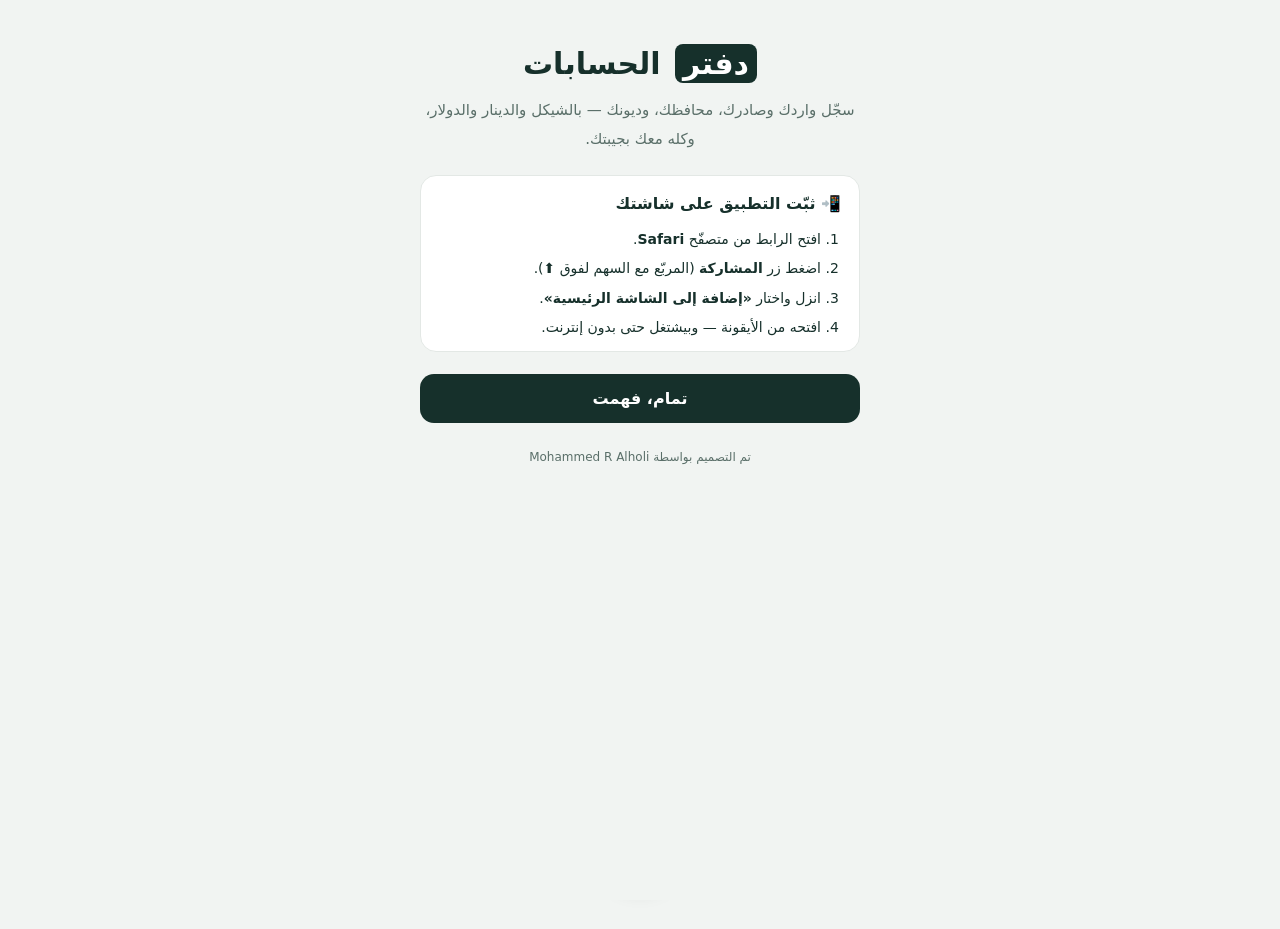
==== commit f527681e: "Add files via upload" ====
--- a/index.html
+++ b/index.html
@@ -377,6 +377,28 @@
 
 /* وقت الحركة */
 .aw-time{opacity:.75;font-size:11px;margin-inline-start:2px;}
+
+/* البحث بفترة */
+.aw-range-btn{background:var(--surface);border:1px solid var(--line);border-radius:10px;width:38px;height:34px;font-size:16px;cursor:pointer;margin-inline-start:6px;}
+.aw-range-btn:active{background:var(--card-soft);}
+.aw-range-bar{display:flex;align-items:center;justify-content:space-between;gap:8px;background:var(--card-soft);border:1px solid var(--accent);border-radius:12px;padding:10px 12px;margin-bottom:12px;}
+.aw-range-txt{font-size:14px;font-weight:700;color:var(--ink);}
+.aw-range-clear{background:none;border:none;color:var(--expense);font-size:13px;font-weight:700;cursor:pointer;font-family:inherit;}
+.aw-preset-grid{display:flex;flex-wrap:wrap;gap:7px;margin-bottom:6px;}
+.aw-preset{flex:1 1 30%;padding:10px 6px;background:var(--surface);border:1.5px solid var(--line);border-radius:10px;color:var(--ink-soft);font-size:13px;font-weight:700;cursor:pointer;font-family:inherit;}
+.aw-preset.on{border-color:var(--accent);color:var(--ink);background:var(--card-soft);}
+/* جدول الطباعة المفصّل */
+.pp-tbl th{background:#f0f2f1;font-weight:700;font-size:12px;padding:6px;text-align:start;border-bottom:1px solid #ddd;}
+.pp-tbl-sm td,.pp-tbl-sm th{font-size:10px;padding:4px;}
+
+/* زر إغلاق (✕) فوق بكل الشاشات */
+.aw-sheet{position:relative;}
+.aw-sheet-x{position:absolute;top:12px;inset-inline-end:14px;width:34px;height:34px;border-radius:50%;
+  background:var(--card-soft);border:1px solid var(--line);color:var(--ink-soft);
+  font-size:15px;font-weight:700;line-height:1;cursor:pointer;font-family:inherit;z-index:5;
+  display:flex;align-items:center;justify-content:center;}
+.aw-sheet-x:active{background:var(--line);color:var(--ink);}
+.aw-sheet-title{padding-inline-end:44px;}
 </style></head><body>
 <div id="app" class="aw-root"><div class="aw-loading">جاري التحميل…</div></div>
 <script>
@@ -586,7 +608,19 @@
   activeCur: "₪", tab: "accounts",
   viewMonth: monthKeyOf(todayStr()),
   accountFilter: "all", debtFilter: "all", showSettled: false,
+  range: null,
 };
+
+/* --- الفترة: لو مفعّلة بتستبدل عرض الشهر --- */
+function inViewPeriod(t){
+  if(state.range) return t.date >= state.range.from && t.date <= state.range.to;
+  return monthKeyOf(t.date) === state.viewMonth;
+}
+function periodLabel(){
+  if(!state.range) return monthLabel(state.viewMonth);
+  return `${state.range.from} ← ${state.range.to}`;
+}
+function periodShort(){ return state.range ? "الفترة المحددة" : monthLabel(state.viewMonth); }
 
 function load() {
   try {
@@ -670,7 +704,7 @@
   attachHandlers();
 }
 
-function creditHTML(){ return `<div class="aw-credit">تم تطوير هذا البرنامج بواسطة مختبر الوتين الطبي 🔬</div>`; }
+function creditHTML(){ return `<div class="aw-credit">تم التصميم بواسطة Mohammed R Alholi</div>`; }
 
 const WELCOME_KEY = "daftar-welcomed-v1";
 function isStandalone(){ try{ return (window.navigator.standalone===true) || (window.matchMedia && window.matchMedia("(display-mode: standalone)").matches); }catch(e){ return false; } }
@@ -691,7 +725,7 @@
       </ol>
     </div>`}
     <button class="aw-btn primary aw-welcome-btn" id="wlcStart">${standalone ? "يلا نبدأ" : "تمام، فهمت"}</button>
-    <div class="aw-credit">تم تطوير هذا البرنامج بواسطة مختبر الوتين الطبي 🔬</div>
+    <div class="aw-credit">تم التصميم بواسطة Mohammed R Alholi</div>
   </div>`;
   document.body.appendChild(ov);
   ov.querySelector("#wlcStart").onclick=()=>{ try{localStorage.setItem(WELCOME_KEY,"1");}catch(e){} ov.remove(); };
@@ -749,7 +783,7 @@
       <button class="aw-btn primary aw-lock-btn" data-locksub>${renew?"جدّد الآن":"اشترك الآن"}</button>
       <button class="aw-lock-link" data-lockact>عندي كود — تفعيل</button>
     </section>
-    <div class="aw-credit">تم تطوير هذا البرنامج بواسطة مختبر الوتين الطبي 🔬</div>`;
+    <div class="aw-credit">تم التصميم بواسطة Mohammed R Alholi</div>`;
 }
 function openSubscribe(){
   let sel = PAY.plans.findIndex((p)=>p.best); if(sel<0) sel=PAY.plans.length-1;
@@ -832,7 +866,7 @@
 function accountsHTML() {
   const months = monthsList();
   const idx = months.indexOf(state.viewMonth);
-  const tx = curTx().filter((t)=>monthKeyOf(t.date)===state.viewMonth)
+  const tx = curTx().filter((t)=>inViewPeriod(t))
     .filter((t)=>state.accountFilter==="all"||t.account===state.accountFilter)
     .sort((a,b)=>(a.date<b.date?1:a.date>b.date?-1:(a.id<b.id?1:a.id>b.id?-1:0)));
   let income=0, expense=0;
@@ -849,13 +883,20 @@
   const ibd = Object.entries(inMap).map(([id,amount])=>({id,amount})).sort((a,b)=>b.amount-a.amount);
   const ibdMax = ibd.length?ibd[0].amount:0;
 
-  let html = `<div class="aw-month-nav">
+  let html = state.range
+    ? `<div class="aw-range-bar">
+        <span class="aw-range-txt">📅 ${esc(state.range.from)} ← ${esc(state.range.to)}</span>
+        <button class="aw-range-clear" data-act="clearRange">✕ إلغاء</button>
+      </div>`
+    : `<div class="aw-month-nav">
       <button class="aw-month-arrow" data-mon="-1" ${idx<=0?"disabled":""}>‹</button>
       <span class="aw-month-label">${monthLabel(state.viewMonth)}</span>
       <button class="aw-month-arrow" data-mon="1" ${idx>=months.length-1?"disabled":""}>›</button>
-    </div>
+      <button class="aw-range-btn" data-act="openRange" aria-label="بحث بفترة">📅</button>
+    </div>`;
+  html += `
     <section class="aw-ledger">
-      <div class="aw-ledger-label">صافي الحركة هذا الشهر — ${esc(state.activeCur)}</div>
+      <div class="aw-ledger-label">صافي ${state.range?"الفترة":"الحركة هذا الشهر"} — ${esc(state.activeCur)}</div>
       <div class="aw-balance ${balance<0?"neg":"pos"}"><span class="aw-cur-sym">${esc(state.activeCur)}</span><span class="aw-balance-num">${fmt(balance)}</span></div>
       <div class="aw-ledger-cols">
         <div class="aw-col income"><span class="aw-col-cap">وارد</span><span class="aw-col-val">${fmt(income)}</span></div>
@@ -1096,13 +1137,69 @@
           </div>`; }).join("")}
       </div>
       <button class="aw-btn primary aw-person-add" id="personAdd">➕ دين جديد على ${esc(name)}</button>
+      <button class="aw-btn" id="personStatement" style="width:100%;margin-top:8px">🧾 كشف حساب / فاتورة PDF</button>
       <div class="aw-sheet-actions"><button class="aw-btn ghost" id="personClose">إغلاق</button></div>`;
     body.querySelectorAll("[data-ppay]").forEach((b)=>b.onclick=()=>{ const d=state.debts.find((x)=>x.id===b.dataset.ppay); if(d) openPayModal(d, draw); });
     body.querySelectorAll("[data-pdel]").forEach((b)=>b.onclick=()=>confirmDialog("حذف هذا الدَّين؟", ()=>{ state.debts=state.debts.filter((x)=>x.id!==b.dataset.pdel); save(); render(); draw(); }));
     body.querySelector("#personAdd").onclick=()=> openDebtModal({name, type, cur:state.activeCur}, draw);
+    body.querySelector("#personStatement").onclick=()=> printDebtStatement(name, type);
     body.querySelector("#personClose").onclick=()=>{ m.close(); render(); };
   }
   draw();
+}
+
+function printDebtStatement(name, type){
+  const mine = type==="owed_to_me";
+  const cur = state.activeCur;
+  const items = state.debts
+    .filter((d)=>d.cur===cur && d.type===type && normName(d.name)===normName(name))
+    .sort((a,b)=>a.date<b.date?-1:1);
+  let amount=0, paid=0; items.forEach((d)=>{amount+=d.amount;paid+=(d.paid||0);});
+  const rem=Math.max(0,amount-paid);
+  // حركات التسديد المرتبطة (تحصيل/تسديد لنفس الشخص)
+  const payCat = mine?"debt_collect":"debt_payment";
+  const pays = state.transactions.filter((t)=>t.category===payCat && (t.note||"").indexOf(name)>=0)
+    .sort((a,b)=>a.date<b.date?-1:1);
+
+  const rows = items.map((d)=>{ const r=Math.max(0,d.amount-(d.paid||0)); const st=(d.paid||0)>=d.amount;
+    return `<tr>
+      <td>${esc(d.date)}</td>
+      <td>${fmt(d.amount)} ${esc(cur)}</td>
+      <td>${fmt(d.paid||0)} ${esc(cur)}</td>
+      <td class="${st?"pp-in":"pp-out"}">${st?"مسدّد":fmt(r)+" "+esc(cur)}</td>
+      <td>${esc(d.note||"")}</td>
+    </tr>`; }).join("") || `<tr><td colspan="5">—</td></tr>`;
+
+  const payRows = pays.length ? pays.map((t)=>`<tr><td>${esc(t.date)}${t.time?" "+esc(fmtTime(t.time)):""}</td><td>${fmt(t.amount)} ${esc(cur)}</td></tr>`).join("") : "";
+  const paySection = pays.length ? `<h2 class="pp-h">الدفعات المسجّلة</h2><table class="pp-tbl"><tr><th>التاريخ</th><th>المبلغ</th></tr>${payRows}</table>` : "";
+
+  const title = mine ? "كشف حساب — مستحقات لنا" : "كشف حساب — مستحقات علينا";
+  const relation = mine ? `المبلغ المطلوب من ${esc(name)}` : `المبلغ المستحق لـ ${esc(name)}`;
+  const doc = `<div class="aw-print-doc">
+      <div class="pp-head"><div class="pp-lab">دفتر الحسابات</div>
+        <div class="pp-sub">${title}</div>
+        <div class="pp-sub">الاسم: ${esc(name)} • العملة: ${esc(cur)} • تاريخ الكشف: ${esc(todayStr())}</div></div>
+
+      <h2 class="pp-h">الملخص</h2>
+      <table class="pp-tbl">
+        <tr><td>إجمالي الدين</td><td>${fmt(amount)} ${esc(cur)}</td></tr>
+        <tr><td>المسدّد</td><td class="pp-in">${fmt(paid)} ${esc(cur)}</td></tr>
+        <tr><td><b>${relation}</b></td><td class="${rem>0?"pp-out":"pp-in"}"><b>${rem>0?fmt(rem)+" "+esc(cur):"مسدّد بالكامل ✓"}</b></td></tr>
+      </table>
+
+      <h2 class="pp-h">تفاصيل الديون</h2>
+      <table class="pp-tbl"><tr><th>التاريخ</th><th>المبلغ</th><th>المسدّد</th><th>الباقي</th><th>ملاحظة</th></tr>${rows}</table>
+
+      ${paySection}
+
+      <p class="pp-note">هذا الكشف صادر إلكترونياً من تطبيق دفتر الحسابات بتاريخ ${esc(todayStr())}.</p>
+      <div class="pp-foot">تم التصميم بواسطة Mohammed R Alholi</div>
+    </div>`;
+  const ov=document.createElement("div"); ov.className="aw-print-ov";
+  ov.innerHTML=`<div class="aw-print-bar noprint"><button class="aw-btn primary" id="ppPrint">طباعة / حفظ PDF</button><button class="aw-btn ghost" id="ppClose">إغلاق</button></div>`+doc;
+  document.body.appendChild(ov);
+  ov.querySelector("#ppPrint").onclick=()=>{ try{ window.print(); }catch(e){} };
+  ov.querySelector("#ppClose").onclick=()=>ov.remove();
 }
 
 /* ----- تبويب التقارير ----- */
@@ -1130,62 +1227,190 @@
     monthName: AR_MONTHS[parseInt(mKey.split("-")[1],10)-1], prevName: AR_MONTHS[parseInt(pKey.split("-")[1],10)-1] };
 }
 
+/* تقرير شامل لأي فترة */
+function reportPeriod(){
+  if(state.range) return { from: state.range.from, to: state.range.to, label: `${state.range.from} ← ${state.range.to}` };
+  const k = state.viewMonth;
+  const [y,mm] = k.split("-").map(Number);
+  const last = new Date(y, mm, 0).getDate();
+  return { from: `${k}-01`, to: `${k}-${String(last).padStart(2,"0")}`, label: monthLabel(k) };
+}
+function computeFullReport(cur){
+  const p = reportPeriod();
+  const txs = state.transactions.filter((t)=>t.cur===cur && t.date>=p.from && t.date<=p.to);
+  const real = txs.filter((t)=>!isDebtTx(t));
+  const inc = real.filter((t)=>t.type==="income").reduce((s,t)=>s+t.amount,0);
+  const exp = real.filter((t)=>t.type==="expense").reduce((s,t)=>s+t.amount,0);
+
+  const byCat=(type)=>{ const m={}; real.filter((t)=>t.type===type).forEach((t)=>m[t.category]=(m[t.category]||0)+t.amount);
+    return Object.entries(m).map(([id,a])=>({id,a})).sort((x,y)=>y.a-x.a); };
+
+  // المحافظ: وارد/صادر خلال الفترة + الرصيد الحالي
+  const wallets = state.wallets.filter((w)=>w.cur===cur).map((w)=>{
+    const wt = txs.filter((t)=>t.walletId===w.id);
+    const wi = wt.filter((t)=>t.type==="income").reduce((s,t)=>s+t.amount,0);
+    const wo = wt.filter((t)=>t.type==="expense").reduce((s,t)=>s+t.amount,0);
+    return { name:w.name, inSum:wi, outSum:wo, balance: walletCurrent(w), count: wt.length };
+  });
+
+  // الديون خلال الفترة
+  const dts = state.debts.filter((d)=>d.cur===cur && d.date>=p.from && d.date<=p.to);
+  const owedToMe = dts.filter((d)=>d.type==="owed_to_me").reduce((s,d)=>s+Math.max(0,d.amount-(d.paid||0)),0);
+  const iOwe = dts.filter((d)=>d.type==="i_owe").reduce((s,d)=>s+Math.max(0,d.amount-(d.paid||0)),0);
+  const debtPeople = {};
+  dts.forEach((d)=>{ const k=normName(d.name)+"|"+d.type;
+    if(!debtPeople[k]) debtPeople[k]={name:d.name,type:d.type,amount:0,paid:0,count:0};
+    debtPeople[k].amount+=d.amount; debtPeople[k].paid+=(d.paid||0); debtPeople[k].count++; });
+
+  // الرواتب خلال الفترة
+  const salTx = txs.filter((t)=>t.category==="salary");
+  const salTotal = salTx.reduce((s,t)=>s+t.amount,0);
+  const salByEmp = {};
+  salTx.forEach((t)=>{ const e=(state.employees||[]).find((x)=>x.id===t.emp);
+    const nm = e?e.name:"غير محدد";
+    if(!salByEmp[nm]) salByEmp[nm]={name:nm,total:0,count:0};
+    salByEmp[nm].total+=t.amount; salByEmp[nm].count++; });
+
+  return { p, cur, txs: txs.slice().sort((a,b)=>(a.date<b.date?1:a.date>b.date?-1:(a.id<b.id?1:a.id>b.id?-1:0))),
+    inc, exp, net: inc-exp, incCats: byCat("income"), expCats: byCat("expense"),
+    wallets, owedToMe, iOwe, debtPeople: Object.values(debtPeople),
+    salTotal, salByEmp: Object.values(salByEmp) };
+}
+
 function reportsHTML(){
-  const cur=state.activeCur, r=computeReport(cur);
-  const has = r.inc||r.exp||r.yinc||r.yexp;
-  if(!has) return `<section class="aw-list"><div class="aw-empty">ما في بيانات كفاية بعملة ${esc(cur)} لعمل تقرير.<br>سجّل كم حركة وبيطلعلك الملخص هون.</div></section>`;
-
-  let cmpHTML="";
-  if(r.cmp){
-    if(r.cmp.kind==="none") cmpHTML=`<div class="aw-rep-cmp"><span class="aw-note">${r.cmp.txt}</span></div>`;
-    else if(r.cmp.kind==="same") cmpHTML=`<div class="aw-rep-cmp"><span class="aw-note">صرفت نفس الشهر السابق تقريباً.</span></div>`;
-    else cmpHTML=`<div class="aw-rep-cmp ${r.cmp.up?"up":"down"}">${r.cmp.up?"▲":"▼"} صرفت ${r.cmp.up?"أكثر":"أقل"} بـ ${r.cmp.pct}% عن ${esc(r.prevName)}</div>`;
-  }
-  const topHTML = r.top.length ? r.top.map((row)=>{ const info=catInfo(row.id); const pct=r.exp?Math.round((row.a/r.exp)*100):0;
-    return `<div class="aw-rep-row"><span>${info.icon} ${esc(info.label)}</span><span class="aw-rep-amt">${fmt(row.a)} ${esc(cur)} <span class="aw-bd-pct">${pct}%</span></span></div>`; }).join("") : `<span class="aw-note">ما في مصاريف هالشهر.</span>`;
-  const itopHTML = (r.itop&&r.itop.length) ? r.itop.map((row)=>{ const info=catInfo(row.id); const pct=r.inc?Math.round((row.a/r.inc)*100):0;
-    return `<div class="aw-rep-row"><span>${info.icon} ${esc(info.label)}</span><span class="aw-rep-amt in">${fmt(row.a)} ${esc(cur)} <span class="aw-bd-pct">${pct}%</span></span></div>`; }).join("") : `<span class="aw-note">ما في واردات هالشهر.</span>`;
-
-  return `
+  const cur=state.activeCur;
+  const R=computeFullReport(cur);
+  const months = monthsList();
+  const idx = months.indexOf(state.viewMonth);
+
+  const bar = state.range
+    ? `<div class="aw-range-bar">
+        <span class="aw-range-txt">📅 ${esc(R.p.from)} ← ${esc(R.p.to)}</span>
+        <button class="aw-range-clear" data-act="clearRange">✕ إلغاء</button>
+      </div>`
+    : `<div class="aw-month-nav">
+        <button class="aw-month-arrow" data-mon="-1" ${idx<=0?"disabled":""}>‹</button>
+        <span class="aw-month-label">${monthLabel(state.viewMonth)}</span>
+        <button class="aw-month-arrow" data-mon="1" ${idx>=months.length-1?"disabled":""}>›</button>
+        <button class="aw-range-btn" data-act="openRange" aria-label="بحث بفترة">📅</button>
+      </div>`;
+
+  if(!R.txs.length && !R.debtPeople.length){
+    return bar + `<section class="aw-list"><div class="aw-empty">ما في بيانات بعملة ${esc(cur)} بهالفترة.<br>غيّر الفترة أو سجّل حركات.</div></section>`;
+  }
+
+  const catRows=(rows,total,cls)=> rows.length ? rows.map((row)=>{ const info=catInfo(row.id); const pct=total?Math.round((row.a/total)*100):0;
+      return `<div class="aw-rep-row"><span>${info.icon} ${esc(info.label)}</span><span class="aw-rep-amt ${cls}">${fmt(row.a)} ${esc(cur)} <span class="aw-bd-pct">${pct}%</span></span></div>`;
+    }).join("") : `<span class="aw-note">ما في.</span>`;
+
+  const walletRows = R.wallets.length ? R.wallets.map((w)=>`
+      <div class="aw-rep-row"><span>${walletIcon(w.name)} ${esc(w.name)}</span>
+        <span class="aw-rep-amt">${fmt(w.balance)} ${esc(cur)}
+          <span class="aw-bd-pct in">+${fmt(w.inSum)}</span> <span class="aw-bd-pct out">−${fmt(w.outSum)}</span></span></div>`).join("")
+    : `<span class="aw-note">ما في محافظ بهالعملة.</span>`;
+
+  const debtRows = R.debtPeople.length ? R.debtPeople.map((d)=>{ const rem=Math.max(0,d.amount-d.paid);
+      return `<div class="aw-rep-row"><span>${d.type==="owed_to_me"?"🤝":"📌"} ${esc(d.name)} <span class="aw-bd-pct">${d.count} حركة</span></span>
+        <span class="aw-rep-amt ${d.type==="owed_to_me"?"in":"out"}">${rem>0?fmt(rem)+" "+esc(cur):"مسدّد"}</span></div>`; }).join("")
+    : `<span class="aw-note">ما في ديون بهالفترة.</span>`;
+
+  const salRows = R.salByEmp.length ? R.salByEmp.map((e)=>`
+      <div class="aw-rep-row"><span>👤 ${esc(e.name)} <span class="aw-bd-pct">${e.count} دفعة</span></span>
+        <span class="aw-rep-amt out">${fmt(e.total)} ${esc(cur)}</span></div>`).join("")
+    : `<span class="aw-note">ما في رواتب بهالفترة.</span>`;
+
+  return bar + `
     <section class="aw-card aw-rep-card">
-      <div class="aw-card-title">ملخص ${esc(r.monthName)} ${esc(r.mKey.slice(0,4))} — ${esc(cur)}</div>
+      <div class="aw-card-title">ملخص ${esc(R.p.label)} — ${esc(cur)}</div>
       <div class="aw-rep-grid">
-        <div class="aw-rep-box"><span class="aw-rep-cap">وارد</span><span class="aw-rep-val in">${fmt(r.inc)}</span></div>
-        <div class="aw-rep-box"><span class="aw-rep-cap">صادر</span><span class="aw-rep-val out">${fmt(r.exp)}</span></div>
-        <div class="aw-rep-box"><span class="aw-rep-cap">الصافي</span><span class="aw-rep-val ${r.net<0?"out":"net"}">${fmt(r.net)}</span></div>
+        <div class="aw-rep-box"><span class="aw-rep-cap">وارد</span><span class="aw-rep-val in">${fmt(R.inc)}</span></div>
+        <div class="aw-rep-box"><span class="aw-rep-cap">صادر</span><span class="aw-rep-val out">${fmt(R.exp)}</span></div>
+        <div class="aw-rep-box"><span class="aw-rep-cap">الصافي</span><span class="aw-rep-val ${R.net<0?"out":"net"}">${fmt(R.net)}</span></div>
       </div>
-      ${cmpHTML}
+      <div class="aw-rep-cmp"><span class="aw-note">${R.txs.length} حركة خلال الفترة</span></div>
     </section>
-    <section class="aw-card"><div class="aw-card-title">من وين إجا الدخل هالشهر</div>${itopHTML}</section>
-    <section class="aw-card"><div class="aw-card-title">أكتر التصنيفات صرفاً هالشهر</div>${topHTML}</section>
-    <section class="aw-card">
-      <div class="aw-card-title">ملخص سنة ${esc(r.year)} — ${esc(cur)}</div>
-      <div class="aw-rep-grid">
-        <div class="aw-rep-box"><span class="aw-rep-cap">وارد</span><span class="aw-rep-val in">${fmt(r.yinc)}</span></div>
-        <div class="aw-rep-box"><span class="aw-rep-cap">صادر</span><span class="aw-rep-val out">${fmt(r.yexp)}</span></div>
-        <div class="aw-rep-box"><span class="aw-rep-cap">الصافي</span><span class="aw-rep-val ${r.ynet<0?"out":"net"}">${fmt(r.ynet)}</span></div>
+    <section class="aw-card"><div class="aw-card-title">من وين إجا الدخل</div>${catRows(R.incCats,R.inc,"in")}</section>
+    <section class="aw-card"><div class="aw-card-title">وين راحت المصاريف</div>${catRows(R.expCats,R.exp,"")}</section>
+    <section class="aw-card"><div class="aw-card-title">المحافظ (الرصيد • وارد/صادر بالفترة)</div>${walletRows}</section>
+    <section class="aw-card"><div class="aw-card-title">الديون بهالفترة</div>
+      <div class="aw-rep-grid" style="margin-bottom:8px">
+        <div class="aw-rep-box"><span class="aw-rep-cap">إلك</span><span class="aw-rep-val in">${fmt(R.owedToMe)}</span></div>
+        <div class="aw-rep-box"><span class="aw-rep-cap">عليك</span><span class="aw-rep-val out">${fmt(R.iOwe)}</span></div>
       </div>
-    </section>
-    <button class="aw-btn primary aw-rep-pdf" data-act="exportPdf">📄 تصدير / طباعة PDF</button>`;
+      ${debtRows}</section>
+    <section class="aw-card"><div class="aw-card-title">الرواتب — إجمالي ${fmt(R.salTotal)} ${esc(cur)}</div>${salRows}</section>
+    <button class="aw-btn primary aw-rep-pdf" data-act="exportPdf">📄 تقرير مفصّل / طباعة PDF</button>`;
 }
 
 function printReport(){
-  const cur=state.activeCur, r=computeReport(cur);
+  const cur=state.activeCur;
+  const R=computeFullReport(cur);
   const line=(cap,val,cls)=>`<tr><td>${cap}</td><td class="${cls||''}">${fmt(val)} ${esc(cur)}</td></tr>`;
-  const top=r.top.map((row)=>{const i=catInfo(row.id);const p=r.exp?Math.round((row.a/r.exp)*100):0;return `<tr><td>${i.icon} ${esc(i.label)}</td><td>${fmt(row.a)} ${esc(cur)} (${p}%)</td></tr>`;}).join("") || `<tr><td colspan="2">—</td></tr>`;
-  const itop=(r.itop&&r.itop.length?r.itop:[]).map((row)=>{const i=catInfo(row.id);const p=r.inc?Math.round((row.a/r.inc)*100):0;return `<tr><td>${i.icon} ${esc(i.label)}</td><td>${fmt(row.a)} ${esc(cur)} (${p}%)</td></tr>`;}).join("") || `<tr><td colspan="2">—</td></tr>`;
-  let cmp="";
-  if(r.cmp && r.cmp.kind!=="none" && r.cmp.kind!=="same") cmp=`<p class="pp-note">المقارنة مع ${esc(r.prevName)}: صرفت ${r.cmp.up?"أكثر":"أقل"} بنسبة ${r.cmp.pct}%.</p>`;
+
+  const catTbl=(rows,total)=> rows.length ? rows.map((row)=>{ const i=catInfo(row.id); const pc=total?Math.round((row.a/total)*100):0;
+      return `<tr><td>${i.icon} ${esc(i.label)}</td><td>${fmt(row.a)} ${esc(cur)} (${pc}%)</td></tr>`; }).join("")
+    : `<tr><td colspan="2">—</td></tr>`;
+
+  const walTbl = R.wallets.length ? R.wallets.map((w)=>
+      `<tr><td>${esc(w.name)}</td><td>${fmt(w.balance)} ${esc(cur)}</td><td class="pp-in">+${fmt(w.inSum)}</td><td class="pp-out">−${fmt(w.outSum)}</td></tr>`).join("")
+    : `<tr><td colspan="4">—</td></tr>`;
+
+  const txTbl = R.txs.length ? R.txs.map((t)=>{ const i=catInfo(t.category); const wn=t.walletId?(walletName(t.walletId)||""):"";
+      return `<tr>
+        <td>${esc(t.date)}${t.time?" "+esc(fmtTime(t.time)):""}</td>
+        <td>${esc(i.label)}</td>
+        <td>${t.account==="work"?"شغل":"شخصي"}</td>
+        <td>${esc(wn)}</td>
+        <td class="${t.type==="income"?"pp-in":"pp-out"}">${t.type==="income"?"+":"−"}${fmt(t.amount)}</td>
+        <td>${esc(t.note||"")}</td>
+      </tr>`; }).join("")
+    : `<tr><td colspan="6">—</td></tr>`;
+
+  const debtTbl = R.debtPeople.length ? R.debtPeople.map((d)=>{ const rem=Math.max(0,d.amount-d.paid);
+      return `<tr><td>${esc(d.name)}</td><td>${d.type==="owed_to_me"?"إلك":"عليك"}</td><td>${fmt(d.amount)}</td><td>${fmt(d.paid)}</td><td class="${rem>0?"pp-out":"pp-in"}">${rem>0?fmt(rem):"مسدّد"}</td></tr>`; }).join("")
+    : `<tr><td colspan="5">—</td></tr>`;
+
+  const salTbl = R.salByEmp.length ? R.salByEmp.map((e)=>
+      `<tr><td>${esc(e.name)}</td><td>${e.count}</td><td class="pp-out">${fmt(e.total)} ${esc(cur)}</td></tr>`).join("")
+    : `<tr><td colspan="3">—</td></tr>`;
+
   const doc = `<div class="aw-print-doc">
-      <div class="pp-head"><div class="pp-lab">مختبر الوتين الطبي</div><div class="pp-sub">دفتر الحسابات — تقرير مالي • ${esc(todayStr())} • العملة: ${esc(cur)}</div></div>
-      <h2 class="pp-h">ملخص ${esc(r.monthName)} ${esc(r.mKey.slice(0,4))}</h2>
-      <table class="pp-tbl">${line("وارد",r.inc,"pp-in")}${line("صادر",r.exp,"pp-out")}${line("الصافي",r.net,r.net<0?"pp-out":"pp-in")}</table>
-      ${cmp}
-      <h2 class="pp-h">من وين إجا الدخل</h2><table class="pp-tbl">${itop}</table>
-      <h2 class="pp-h">أكتر التصنيفات صرفاً</h2><table class="pp-tbl">${top}</table>
-      <h2 class="pp-h">ملخص سنة ${esc(r.year)}</h2>
-      <table class="pp-tbl">${line("وارد",r.yinc,"pp-in")}${line("صادر",r.yexp,"pp-out")}${line("الصافي",r.ynet,r.ynet<0?"pp-out":"pp-in")}</table>
-      <div class="pp-foot">تم تطوير هذا البرنامج بواسطة مختبر الوتين الطبي</div>
+      <div class="pp-head"><div class="pp-lab">دفتر الحسابات</div>
+        <div class="pp-sub">دفتر الحسابات — تقرير مالي مفصّل</div>
+        <div class="pp-sub">الفترة: ${esc(R.p.from)} ← ${esc(R.p.to)} • العملة: ${esc(cur)} • تاريخ الطباعة: ${esc(todayStr())}</div></div>
+
+      <h2 class="pp-h">١. الملخص العام</h2>
+      <table class="pp-tbl">
+        ${line("إجمالي الوارد",R.inc,"pp-in")}
+        ${line("إجمالي الصادر",R.exp,"pp-out")}
+        ${line("الصافي",R.net,R.net<0?"pp-out":"pp-in")}
+        <tr><td>عدد الحركات</td><td>${R.txs.length}</td></tr>
+      </table>
+      <p class="pp-note">ملاحظة: حركات الديون (إعطاء/تحصيل/تسديد) مستثناة من حساب الوارد والصادر، لأنها مش دخل ولا مصروف حقيقي — بس بتأثر على أرصدة المحافظ.</p>
+
+      <h2 class="pp-h">٢. من وين إجا الدخل</h2>
+      <table class="pp-tbl"><tr><th>البند</th><th>المبلغ</th></tr>${catTbl(R.incCats,R.inc)}</table>
+
+      <h2 class="pp-h">٣. وين راحت المصاريف</h2>
+      <table class="pp-tbl"><tr><th>البند</th><th>المبلغ</th></tr>${catTbl(R.expCats,R.exp)}</table>
+
+      <h2 class="pp-h">٤. المحافظ والحسابات</h2>
+      <table class="pp-tbl"><tr><th>المحفظة</th><th>الرصيد الحالي</th><th>وارد بالفترة</th><th>صادر بالفترة</th></tr>${walTbl}</table>
+
+      <h2 class="pp-h">٥. الديون</h2>
+      <table class="pp-tbl">
+        ${line("إجمالي إلك عند الناس",R.owedToMe,"pp-in")}
+        ${line("إجمالي عليك للناس",R.iOwe,"pp-out")}
+      </table>
+      <table class="pp-tbl"><tr><th>الشخص</th><th>النوع</th><th>المبلغ</th><th>المسدّد</th><th>الباقي</th></tr>${debtTbl}</table>
+
+      <h2 class="pp-h">٦. الرواتب — إجمالي ${fmt(R.salTotal)} ${esc(cur)}</h2>
+      <table class="pp-tbl"><tr><th>الموظف</th><th>عدد الدفعات</th><th>الإجمالي</th></tr>${salTbl}</table>
+
+      <h2 class="pp-h">٧. كل الحركات (${R.txs.length})</h2>
+      <table class="pp-tbl pp-tbl-sm"><tr><th>التاريخ</th><th>البند</th><th>الحساب</th><th>المحفظة</th><th>المبلغ</th><th>ملاحظة</th></tr>${txTbl}</table>
+
+      <div class="pp-foot">تم التصميم بواسطة Mohammed R Alholi</div>
     </div>`;
   const ov=document.createElement("div");
   ov.className="aw-print-ov";
@@ -1233,6 +1458,8 @@
 
   a.querySelectorAll("[data-act]").forEach((b)=>b.onclick=(e)=>{
     const act=b.dataset.act;
+    if (act==="openRange") openRangeModal();
+    if (act==="clearRange") { state.range=null; render(); }
     if (act==="add") { if(state.tab==="accounts")openTxModal(); else if(state.tab==="wallets")openWalletModal(null); else if(state.tab==="salaries")openEmployeeModal(); else openDebtModal(); }
     else if (act==="settings") openSettings();
     else if (act==="activate") openActivate();
@@ -1248,10 +1475,13 @@
 function modalShell(titleHtml, bodyHtml) {
   const ov = document.createElement("div");
   ov.className = "aw-overlay";
-  ov.innerHTML = `<div class="aw-sheet"><div class="aw-sheet-handle"></div><div class="aw-sheet-title">${titleHtml}</div>${bodyHtml}</div>`;
+  ov.innerHTML = `<div class="aw-sheet"><div class="aw-sheet-handle"></div>
+    <button class="aw-sheet-x" aria-label="إغلاق">✕</button>
+    <div class="aw-sheet-title">${titleHtml}</div>${bodyHtml}</div>`;
   ov.onclick = (e)=>{ if(e.target===ov) close(); };
   function close(){ ov.remove(); }
   document.body.appendChild(ov);
+  const xb = ov.querySelector(".aw-sheet-x"); if(xb) xb.onclick = close;
   return { ov, sheet: ov.querySelector(".aw-sheet"), close };
 }
 function curPickerHTML(value, id){ return `<div class="aw-cur-pick" data-curpick="${id}">`+CURRENCIES.map((c)=>`<button class="aw-cur-pick-btn ${value===c.sym?"on":""}" data-cv="${esc(c.sym)}"><span class="aw-cur-pick-sym">${esc(c.sym)}</span><span class="aw-cur-pick-name">${esc(c.name)}</span></button>`).join("")+`</div>`; }
@@ -1571,6 +1801,52 @@
 }
 
 /* --- محفظة --- */
+function openRangeModal(onDone){
+  const t = todayStr();
+  const cur = state.range || { from: state.viewMonth+"-01", to: t };
+  const body = `
+    <div class="aw-mini-hint" style="margin-bottom:10px">اختر فترة جاهزة أو حدّد التواريخ يدوياً.</div>
+    <div class="aw-preset-grid">
+      <button class="aw-preset" data-preset="7">آخر 7 أيام</button>
+      <button class="aw-preset" data-preset="30">آخر 30 يوم</button>
+      <button class="aw-preset" data-preset="90">آخر 3 شهور</button>
+      <button class="aw-preset" data-preset="thisMonth">هذا الشهر</button>
+      <button class="aw-preset" data-preset="lastMonth">الشهر الماضي</button>
+      <button class="aw-preset" data-preset="thisYear">هذي السنة</button>
+      <button class="aw-preset" data-preset="all">كل الفترات</button>
+    </div>
+    <label class="aw-field-label">من تاريخ</label>
+    <input class="aw-input" id="rgFrom" type="date" value="${esc(cur.from)}">
+    <label class="aw-field-label">إلى تاريخ</label>
+    <input class="aw-input" id="rgTo" type="date" value="${esc(cur.to)}">
+    <div class="aw-sheet-actions">
+      ${state.range?`<button class="aw-btn ghost" id="rgClear">إلغاء الفترة</button>`:`<button class="aw-btn ghost" id="rgCancel">إلغاء</button>`}
+      <button class="aw-btn primary" id="rgApply">عرض</button>
+    </div>`;
+  const m = modalShell("📅 بحث بفترة", body);
+  const s = m.sheet;
+  const fromI=s.querySelector("#rgFrom"), toI=s.querySelector("#rgTo");
+  function shift(days){ const d=new Date(); d.setDate(d.getDate()-days); return d.toISOString().slice(0,10); }
+  s.querySelectorAll("[data-preset]").forEach((b)=>b.onclick=()=>{
+    const p=b.dataset.preset;
+    if(p==="7"||p==="30"||p==="90"){ fromI.value=shift(parseInt(p,10)); toI.value=t; }
+    else if(p==="thisMonth"){ fromI.value=monthKeyOf(t)+"-01"; toI.value=t; }
+    else if(p==="lastMonth"){ const d=new Date(); d.setDate(1); d.setMonth(d.getMonth()-1); const st=d.toISOString().slice(0,10);
+      const e=new Date(d.getFullYear(), d.getMonth()+1, 0); fromI.value=st; toI.value=e.toISOString().slice(0,10); }
+    else if(p==="thisYear"){ fromI.value=t.slice(0,4)+"-01-01"; toI.value=t; }
+    else if(p==="all"){ const all=state.transactions.map((x)=>x.date).concat(state.debts.map((x)=>x.date)).filter(Boolean).sort();
+      fromI.value=all[0]||("2020-01-01"); toI.value=t; }
+    s.querySelectorAll("[data-preset]").forEach((x)=>x.classList.toggle("on", x===b));
+  });
+  s.querySelector("#rgApply").onclick=()=>{ let from=fromI.value, to=toI.value; if(!from||!to)return;
+    if(from>to){ const tmp=from; from=to; to=tmp; }
+    state.range={from,to}; m.close(); render(); if(onDone) onDone();
+  };
+  const clr=s.querySelector("#rgClear"); if(clr) clr.onclick=()=>{ state.range=null; m.close(); render(); if(onDone) onDone(); };
+  const cnl=s.querySelector("#rgCancel"); if(cnl) cnl.onclick=m.close;
+}
+
+function openRangeModal_end(){}
 function openKeygenModal(){
   let plan="M";
   const body = `
